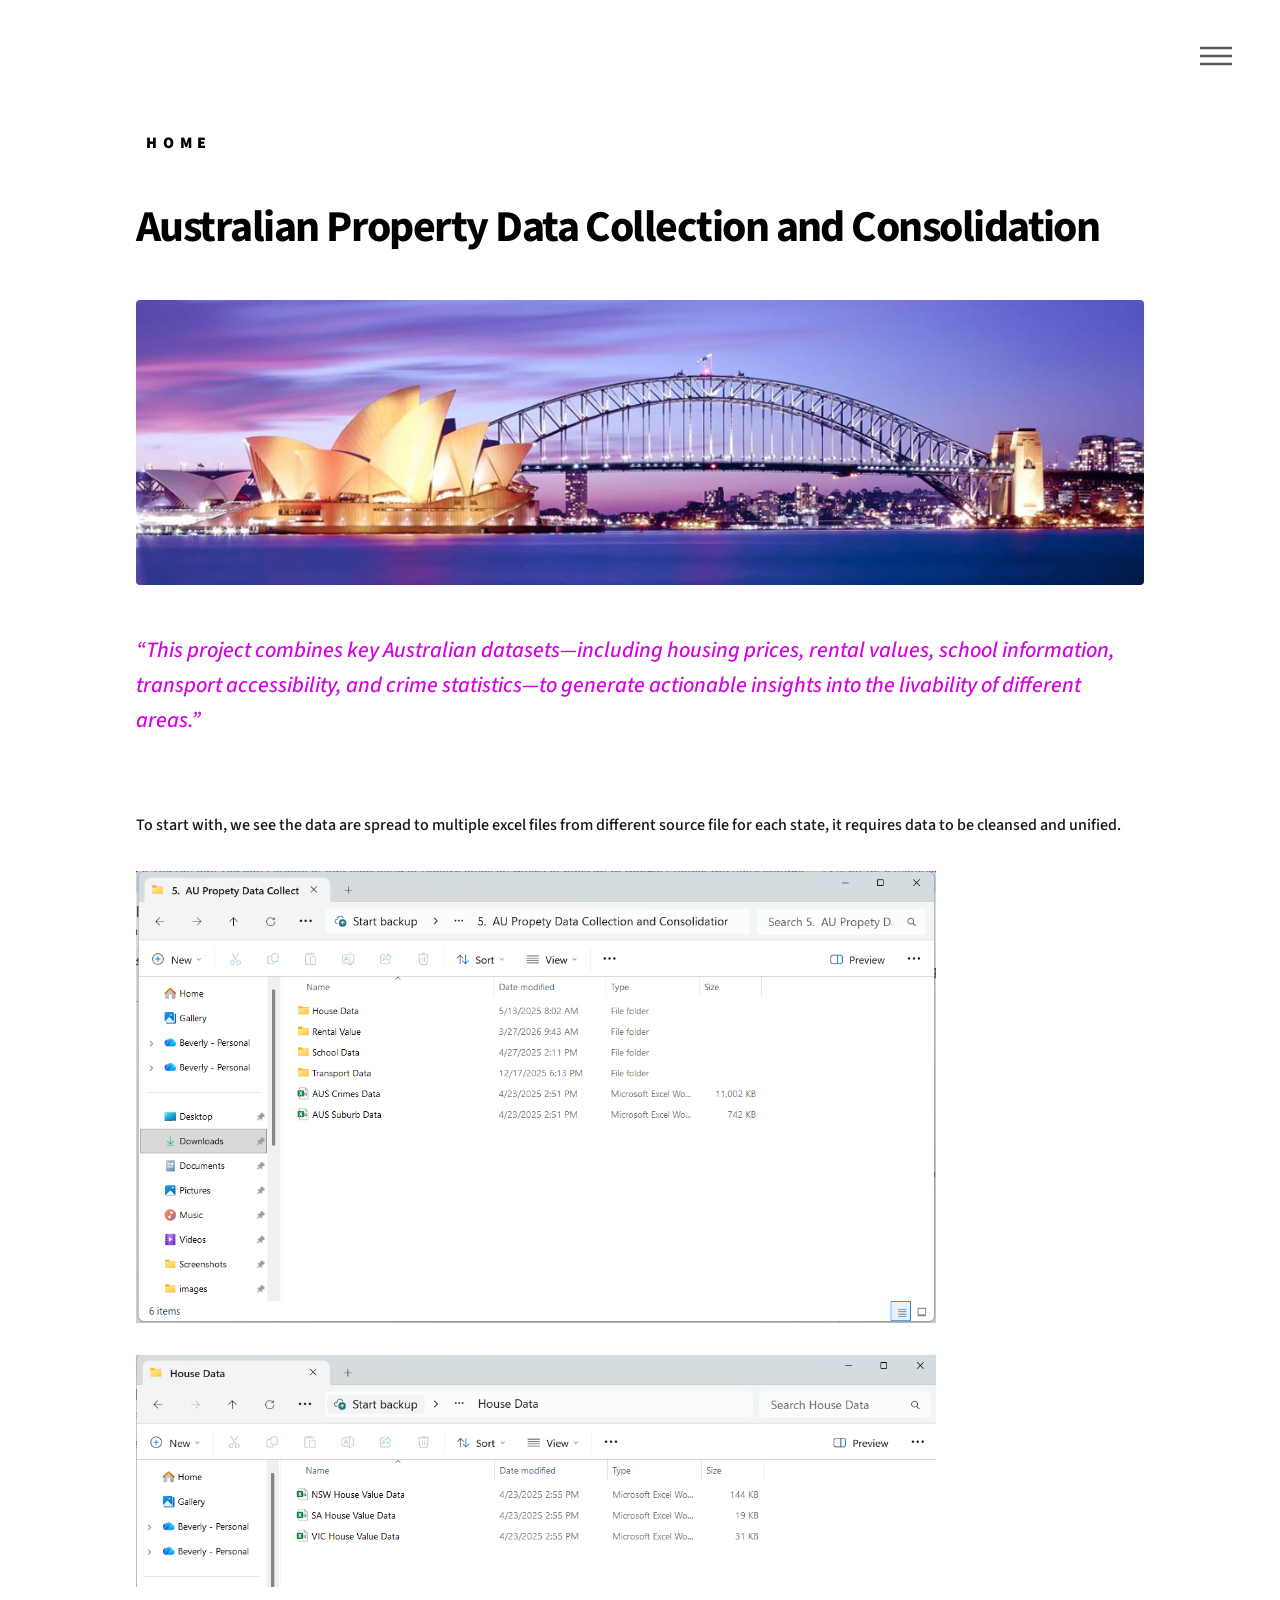
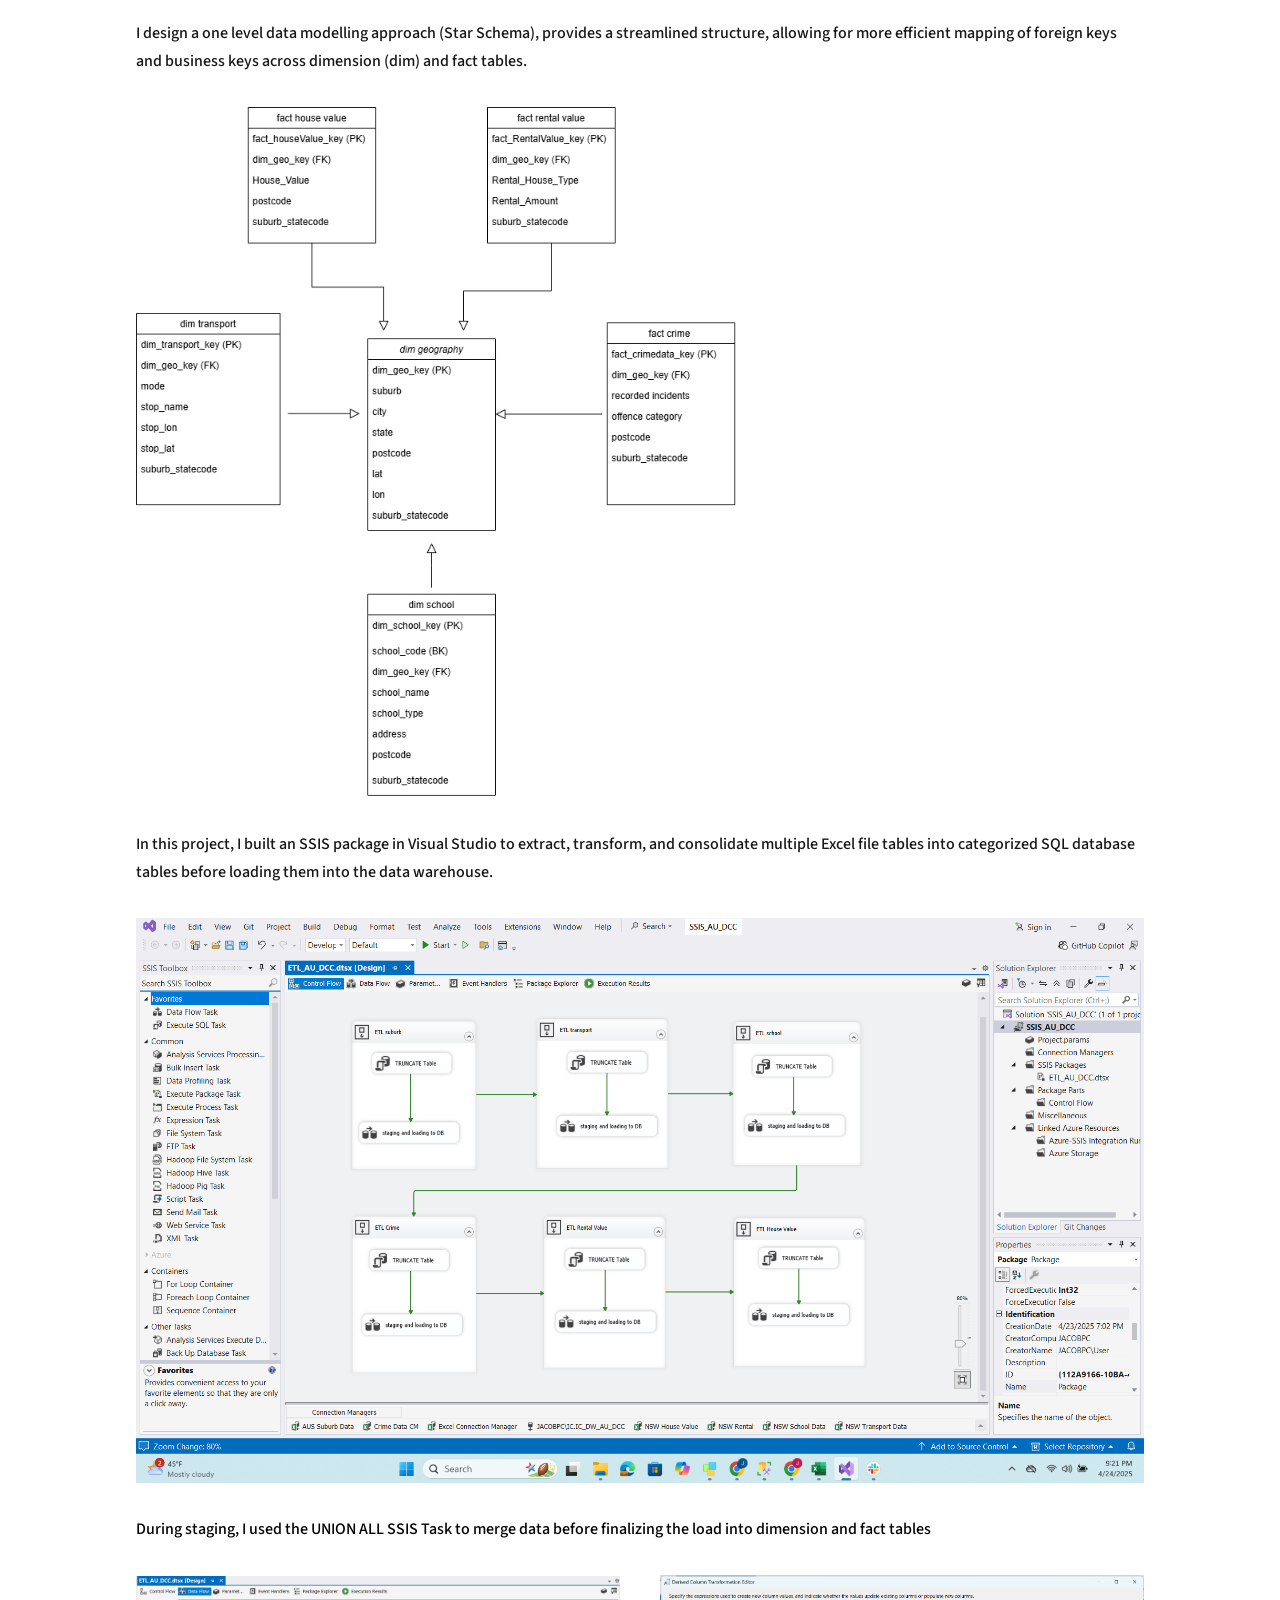
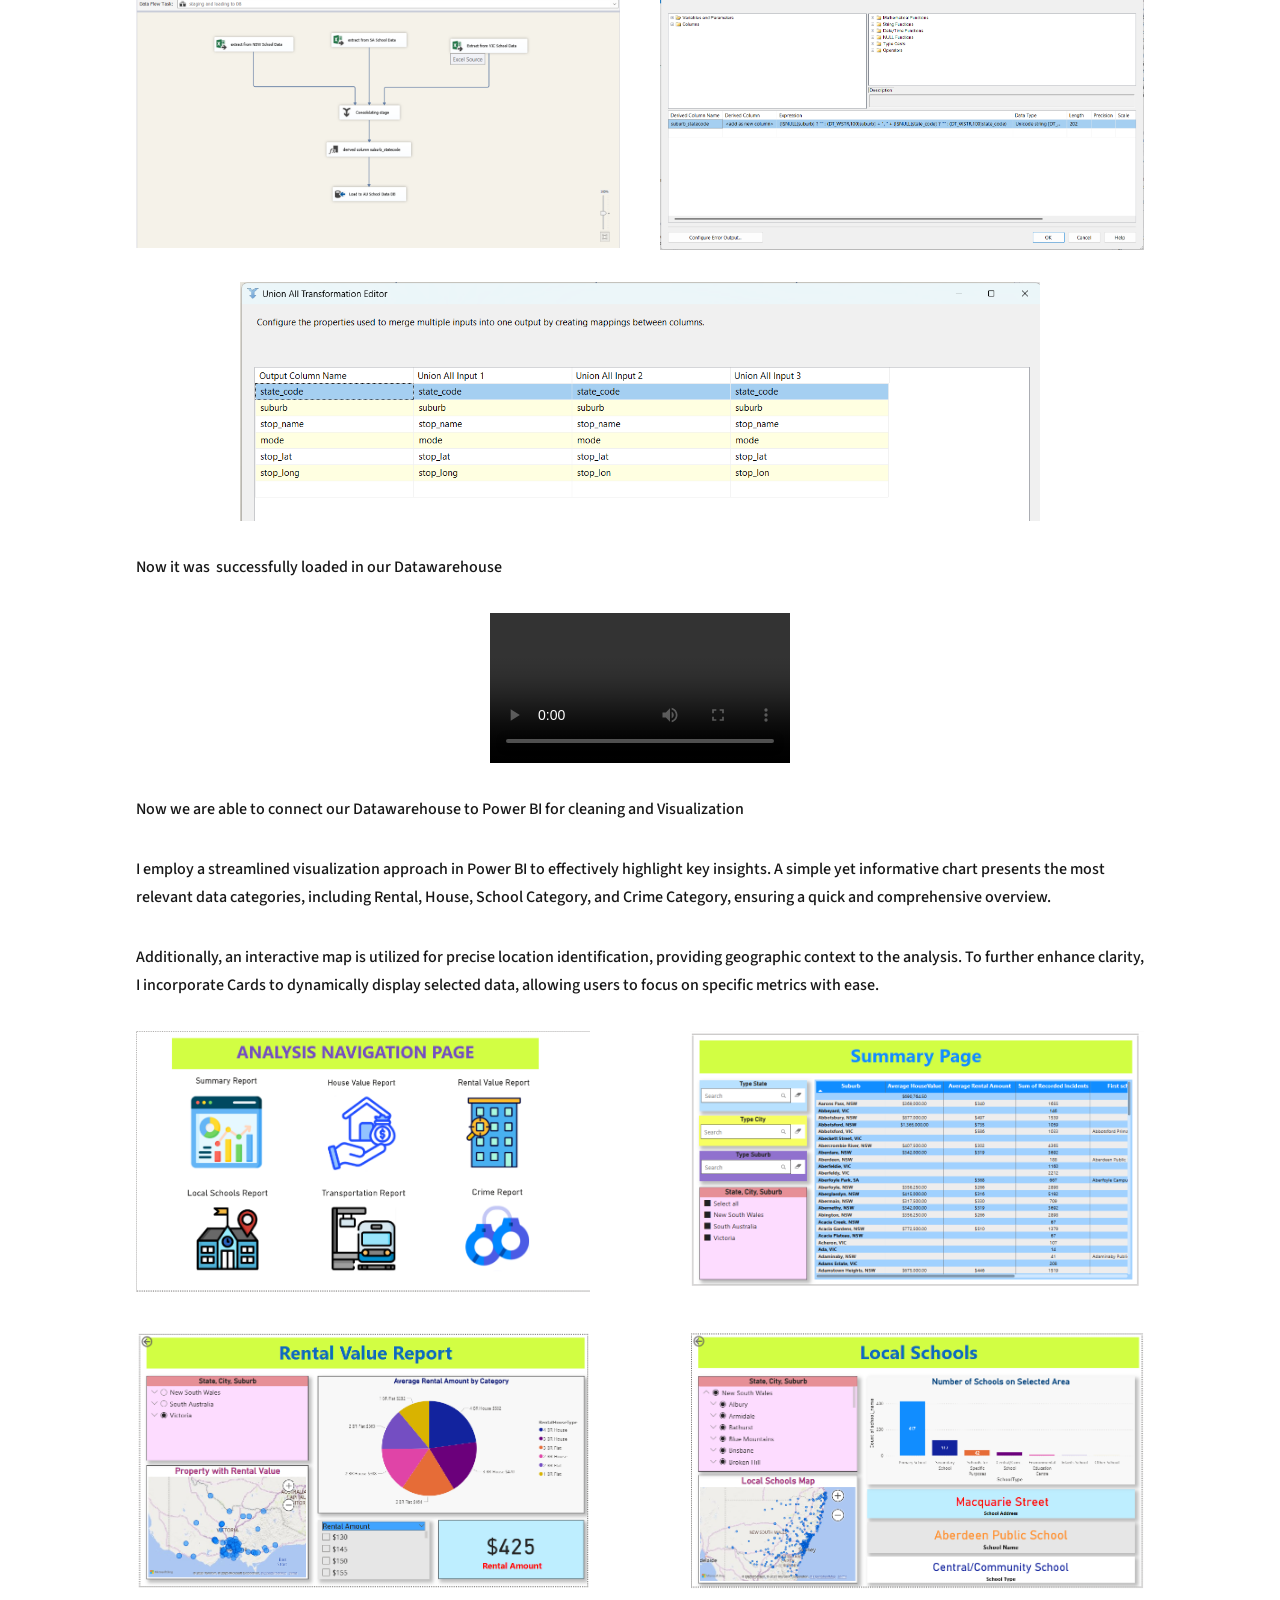
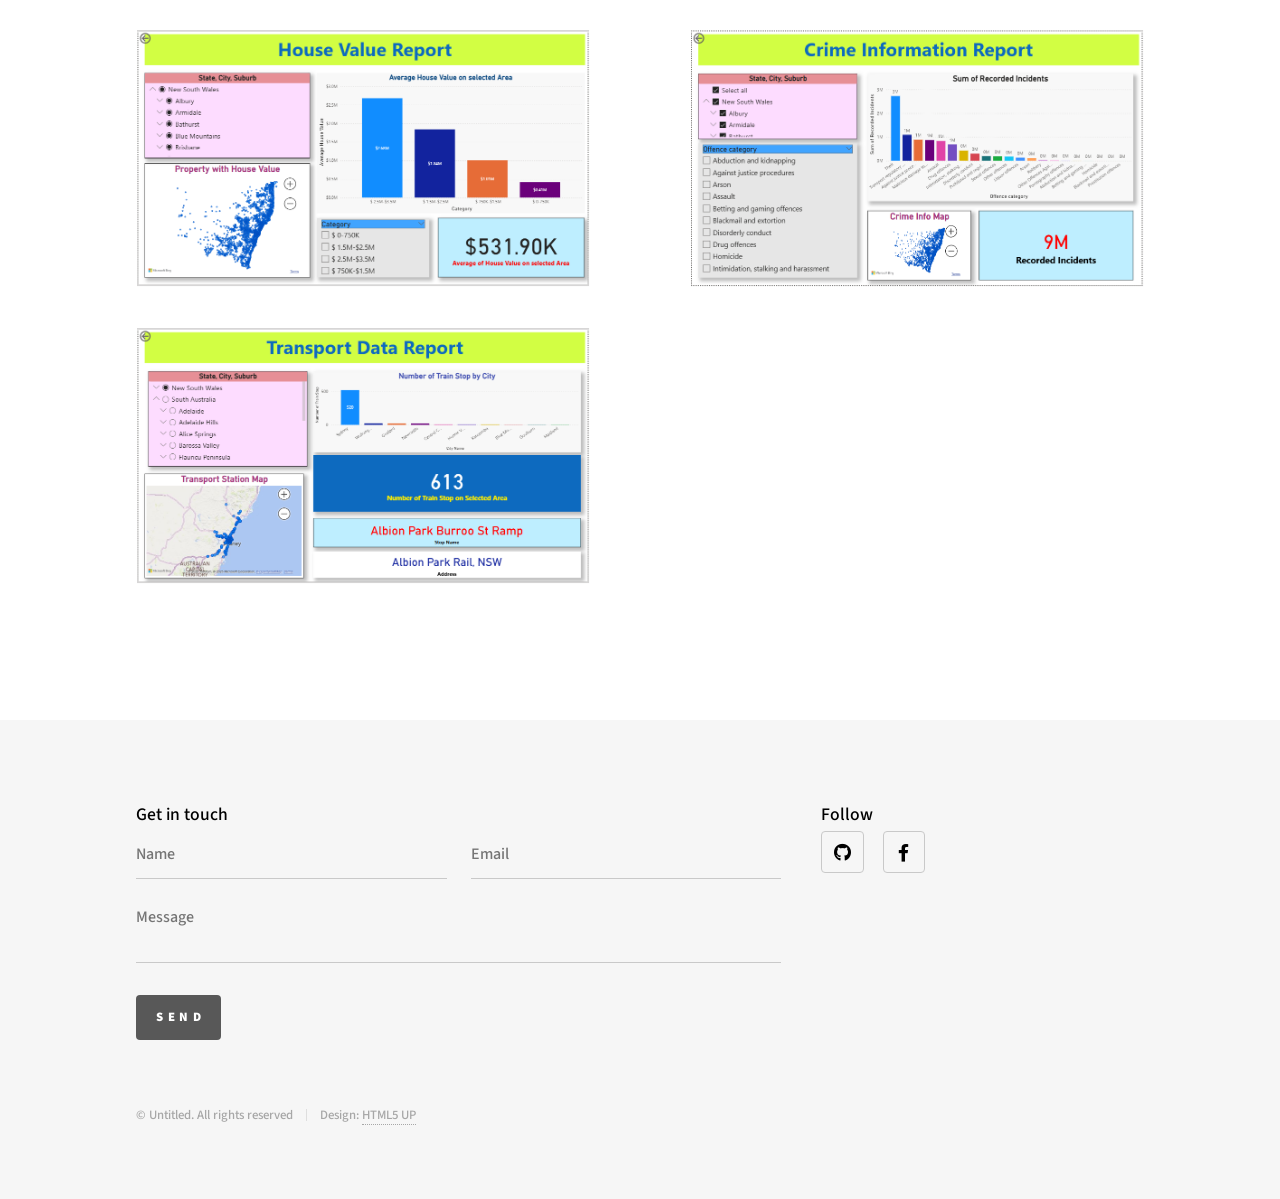
==== Portfolio1.html @ 8399b490 "Update Portfolio1.html" ====
<!DOCTYPE HTML>
<!--
	Phantom by HTML5 UP
	html5up.net | @ajlkn
	Free for personal and commercial use under the CCA 3.0 license (html5up.net/license)
-->
<html>
	<head>
		<title>Generic - Phantom by HTML5 UP</title>
		<meta charset="utf-8" />
		<meta name="viewport" content="width=device-width, initial-scale=1, user-scalable=no" />
		<link rel="stylesheet" href="assets/css/main.css" />
		<noscript><link rel="stylesheet" href="assets/css/noscript.css" /></noscript>
	</head>
	<body class="is-preload">
		<!-- Wrapper -->
			<div id="wrapper">

				<!-- Header -->
					<header id="header">
						<div class="inner">

							<!-- Logo -->
								<a href="index.html" class="logo">
									<span class="symbol"></span><span class="title">Home</span>
								</a>

							<!-- Nav -->
								<nav>
									<ul>
										<li><a href="#menu">Menu</a></li>
									</ul>
								</nav>

						</div>
					</header>

				<!-- Menu -->
					<nav id="menu">
						<h2></h2>
						<ul>
							<li><a href="index.html">Home</a></li>
							<li><a href="Portfolio1.html">Portfolio1</a></li>
							<li><a href="Portfolio2.html">Portfolio2</a></li>
							<li><a href="Portfolio3.html">Portfolio3</a></li>
						</ul>
					</nav>

				<!-- Main -->
					<div id="main">
						<div class="inner">
							<h1>Australian Property Data Collection and Consolidation&nbsp; &nbsp;&nbsp;</h1>
							<span class="image main"><img src="images/PowerBIDash.jpg" alt="" /></span>
                          <p class="project-overview"><em>“This project combines key Australian datasets—including housing prices, rental values, school information, transport accessibility, and crime statistics—to generate actionable insights into the livability of different areas.”</em></p>
                          <h6>&nbsp;</h6>
                          
                          <h6>To start with, we see the data are spread to multiple excel files from different source file for each state, it requires data to be cleansed and unified.</h6>
<p></p>
<p></p>
							
						<img src="images/story1.png" width="800" alt=""/>
							
						  <p></p>
							
						  <img src="images/story2.png" width="800" alt=""/>
							
							<p></p>
							
							
					      <h6>I design a one level data modelling approach (Star Schema), provides a streamlined structure, allowing for more efficient mapping of foreign keys and business keys across dimension (dim) and fact tables.</h6>
						
						<p></p>
											
						<img src="images/schema.jpg" width="600" height="693" alt=""/>
							
						<p></p>
							
						<h6>In this project, I built an SSIS package in Visual Studio to extract, transform, and consolidate multiple Excel file tables into categorized SQL database tables before loading them into the data warehouse.</h6>
						
						<p></p>
						
						<img src="images/SSIS1.png" width="1100" height="452" alt=""/>
							
						<p></p>
							
						<p>During staging, I used the UNION ALL SSIS Task to merge data before finalizing the load into dimension and fact tables</p>
							
						<div class="image-row">
  						<img src="images/SSIS2.png" width="800" height="454" alt="Left Image">
  						<img src="images/SSIS3.png" width="790" height="452" alt="Right Image">
						</div>
						
							<p></p>
							
						<img src="images/SSIS4.png" width="800" height="238" alt="Centered Image" style="display:block; margin:0 auto;"> 
							
						<p></p>
							
						  <h6>Now it was&nbsp; successfully loaded in our Datawarehouse</h6>
						
						<p></p>
						
						  <video src="video/deploy1.mp4" controls class="responsive-video"></video>

							<p></p>
							
						  <h6>Now we are able to connect our Datawarehouse to Power BI for cleaning and Visualization </h6>
						
						<p></p>
						
						
                          <h6>I employ a streamlined visualization approach in Power BI to effectively highlight key insights. A simple yet informative chart presents the most relevant data categories, including Rental, House, School Category, and Crime Category, ensuring a quick and comprehensive overview.</h6>
							
						  <p></p>
							  
						 <h6>Additionally, an interactive map is utilized for precise location identification, providing geographic context to the analysis. To further enhance clarity, I incorporate Cards to dynamically display selected data, allowing users to focus on specific metrics with ease.</h6>
<p></p>
							
							<div class = "PBI-gallery">
					        <img src="images/crop navigation page.png" alt="" width="700"/>
							<img src="images/PBI1.png" alt="" width="700"/>
							<img src="images/PBI2.png" alt="" width="700"/>
							<img src="images/PBI3.png" alt="" width="700"/>
							<img src="images/PBI4.png" alt="" width="700"/>
							<img src="images/PBI5.png" alt="" width="700"/>
							<img src="images/PBI6.png" alt="" width="700"/>
							</div>
							
                        </div>
					</div>

				<!-- Footer -->
					<footer id="footer">
						<div class="inner">
							<section>
								<h2>Get in touch</h2>
								<form method="post" action="#">
									<div class="fields">
										<div class="field half">
											<input type="text" name="name" id="name" placeholder="Name" />
										</div>
										<div class="field half">
											<input type="email" name="email" id="email" placeholder="Email" />
										</div>
										<div class="field">
											<textarea name="message" id="message" placeholder="Message"></textarea>
										</div>
									</div>
									<ul class="actions">
										<li><input type="submit" value="Send" class="primary" /></li>
									</ul>
								</form>
							</section>
							<section>
								<h2>Follow</h2>
								<ul class="icons">
								<li><a href="#" class="icon brands style2 fa-github"><span class="label">GitHub</span></a></li>
									<li><a href="#" class="icon brands style2 fa-facebook-f"><span class="label">Facebook</span></a></li>
								</ul>
							</section>
							<ul class="copyright">
								<li>&copy; Untitled. All rights reserved</li><li>Design: <a href="http://html5up.net">HTML5 UP</a></li>
							</ul>
						</div>
					</footer>

			</div>

		<!-- Scripts -->
			<script src="assets/js/jquery.min.js"></script>
			<script src="assets/js/browser.min.js"></script>
			<script src="assets/js/breakpoints.min.js"></script>
			<script src="assets/js/util.js"></script>
			<script src="assets/js/main.js"></script>

	</body>
</html>
---- assets/css/main.css ----
@import url(fontawesome-all.min.css);
@import url("https://fonts.googleapis.com/css?family=Source+Sans+Pro:300,700,900");

/*
	Phantom by HTML5 UP
	html5up.net | @ajlkn
	Free for personal and commercial use under the CCA 3.0 license (html5up.net/license)
*/

html, body, div, span, applet, object,
iframe, h1, h2, h3, h4, h5, h6, p, blockquote,
pre, a, abbr, acronym, address, big, cite,
code, del, dfn, em, img, ins, kbd, q, s, samp,
small, strike, strong, sub, sup, tt, var, b,
u, i, center, dl, dt, dd, ol, ul, li, fieldset,
form, label, legend, table, caption, tbody,
tfoot, thead, tr, th, td, article, aside,
canvas, details, embed, figure, figcaption,
footer, header, hgroup, menu, nav, output, ruby,
section, summary, time, mark, audio, video {
	margin: 0;
	padding: 0;
	border: 0;
	font-size: 100%;
	font: inherit;
	vertical-align: baseline;}

article, aside, details, figcaption, figure,
footer, header, hgroup, menu, nav, section {
	display: block;}

body {
	line-height: 1;
}

ol, ul {
	list-style: none;
}

blockquote, q {
	quotes: none;
}

	blockquote:before, blockquote:after, q:before, q:after {
		content: '';
		content: none;
	}

table {
	border-collapse: collapse;
	border-spacing: 0;
}

body {
	-webkit-text-size-adjust: none;
}

mark {
	background-color: transparent;
	color: inherit;
}

input::-moz-focus-inner {
	border: 0;
	padding: 0;
}

input, select, textarea {
	-moz-appearance: none;
	-webkit-appearance: none;
	-ms-appearance: none;
	appearance: none;
}

/* Basic */

	@-ms-viewport {
		width: device-width;
	}

	body {
		-ms-overflow-style: scrollbar;
	}

	@media screen and (max-width: 480px) {

		html, body {
			min-width: 320px;
		}

	}

	html {
		box-sizing: border-box;
	}

	*, *:before, *:after {
		box-sizing: inherit;
	}

	body {
		background: #ffffff;
	}

		body.is-preload *, body.is-preload *:before, body.is-preload *:after {
			-moz-animation: none !important;
			-webkit-animation: none !important;
			-ms-animation: none !important;
			animation: none !important;
			-moz-transition: none !important;
			-webkit-transition: none !important;
			-ms-transition: none !important;
			transition: none !important;
		}

/* Type */

	body, input, select, textarea {
		color: #000000;
		font-family: "Source Sans Pro", Helvetica, sans-serif;
		font-size: 16pt;
		font-weight: 510;
		line-height: 1.75;
	}

		@media screen and (max-width: 1680px) {

			body, input, select, textarea {
				font-size: 14pt;
			}

		}

		@media screen and (max-width: 1280px) {

			body, input, select, textarea {
				font-size: 12pt;
			}

		}

	a {
		-moz-transition: border-bottom-color 0.2s ease, color 0.2s ease;
		-webkit-transition: border-bottom-color 0.2s ease, color 0.2s ease;
		-ms-transition: border-bottom-color 0.2s ease, color 0.2s ease;
		transition: border-bottom-color 0.2s ease, color 0.2s ease;
		text-decoration: none;
		color: #585858;
		border-bottom: dotted 1px rgba(88, 88, 88, 0.5);
	}

		a:hover {
			border-bottom-color: transparent;
			color: #f2849e !important;
		}

	strong, b {
		font-weight: 900;
	}

	em, i {
		font-style: italic;
	}

	p {
		margin: 0 0 2em 0;
	}

	h1 {
		font-size: 2.75em;
		font-weight: 700;
		line-height: 1.3;
		margin: 0 0 1em 0;
		letter-spacing: -0.035em;
	}

		h1 a {
			color: inherit;
		}

		@media screen and (max-width: 736px) {

			h1 {
				font-size: 2em;
				margin: 0 0 1em 0;
			}

		}

		@media screen and (max-width: 360px) {

			h1 {
				font-size: 1.75em;
			}

		}

	h2, h3, h4, h5, {
		font-weight: 900;
		line-height: 1.5;
		margin: 0 0 2em 0;
		text-transform: uppercase;
		letter-spacing: 0.35em;
	}

		h2 a, h3 a, h4 a, h5 a, h6 a {
			color: inherit;
		}

	h2 {
		font-size: 1.1em;
	}

	h3 {
		font-size: 1em;
	}

	h4 {
		font-size: 0.8em;
	}

	h5 {
		font-size: 0.8em;
	}

	h6 {
  		color: #171717;
	}

	@media screen and (max-width: 980px) {

		h1 br, h2 br, h3 br, h4 br, h5 br, h6 br {
			display: none;
		}

	}

	@media screen and (max-width: 736px) {

		h2 {
			font-size: 1em;
		}

		h3 {
			font-size: 0.8em;
		}

	}

	sub {
		font-size: 0.8em;
		position: relative;
		top: 0.5em;
	}

	sup {
		font-size: 0.8em;
		position: relative;
		top: -0.5em;
	}

	blockquote {
		border-left: solid 4px #c9c9c9;
		font-style: italic;
		margin: 0 0 2em 0;
		padding: 0.5em 0 0.5em 2em;
	}

	code {
		background: rgba(144, 144, 144, 0.075);
		border-radius: 4px;
		border: solid 1px #c9c9c9;
		font-family: "Courier New", monospace;
		font-size: 0.9em;
		margin: 0 0.25em;
		padding: 0.25em 0.65em;
	}

	pre {
		-webkit-overflow-scrolling: touch;
		font-family: "Courier New", monospace;
		font-size: 0.9em;
		margin: 0 0 2em 0;
	}

		pre code {
			display: block;
			line-height: 1.75;
			padding: 1em 1.5em;
			overflow-x: auto;
		}

	hr {
		border: 0;
		border-bottom: solid 1px #c9c9c9;
		margin: 2em 0;
	}

		hr.major {
			margin: 3em 0;
		}

	.align-left {
		text-align: left;
	}

	.align-center {
		text-align: center;
	}

	.align-right {
		text-align: right;
	}

/* Row */

	.row {
		display: flex;
		flex-wrap: wrap;
		box-sizing: border-box;
		align-items: stretch;
	}

		.row > * {
			box-sizing: border-box;
		}

		.row.gtr-uniform > * > :last-child {
			margin-bottom: 0;
		}

		.row.aln-left {
			justify-content: flex-start;
		}

		.row.aln-center {
			justify-content: center;
		}

		.row.aln-right {
			justify-content: flex-end;
		}

		.row.aln-top {
			align-items: flex-start;
		}

		.row.aln-middle {
			align-items: center;
		}

		.row.aln-bottom {
			align-items: flex-end;
		}

		.row > .imp {
			order: -1;
		}

		.row > .col-1 {
			width: 8.33333%;
		}

		.row > .off-1 {
			margin-left: 8.33333%;
		}

		.row > .col-2 {
			width: 16.66667%;
		}

		.row > .off-2 {
			margin-left: 16.66667%;
		}

		.row > .col-3 {
			width: 25%;
		}

		.row > .off-3 {
			margin-left: 25%;
		}

		.row > .col-4 {
			width: 33.33333%;
		}

		.row > .off-4 {
			margin-left: 33.33333%;
		}

		.row > .col-5 {
			width: 41.66667%;
		}

		.row > .off-5 {
			margin-left: 41.66667%;
		}

		.row > .col-6 {
			width: 50%;
		}

		.row > .off-6 {
			margin-left: 50%;
		}

		.row > .col-7 {
			width: 58.33333%;
		}

		.row > .off-7 {
			margin-left: 58.33333%;
		}

		.row > .col-8 {
			width: 66.66667%;
		}

		.row > .off-8 {
			margin-left: 66.66667%;
		}

		.row > .col-9 {
			width: 75%;
		}

		.row > .off-9 {
			margin-left: 75%;
		}

		.row > .col-10 {
			width: 83.33333%;
		}

		.row > .off-10 {
			margin-left: 83.33333%;
		}

		.row > .col-11 {
			width: 91.66667%;
		}

		.row > .off-11 {
			margin-left: 91.66667%;
		}

		.row > .col-12 {
			width: 100%;
		}

		.row > .off-12 {
			margin-left: 100%;
		}

		.row.gtr-0 {
			margin-top: 0;
			margin-left: 0em;
		}

			.row.gtr-0 > * {
				padding: 0 0 0 0em;
			}

			.row.gtr-0.gtr-uniform {
				margin-top: 0em;
			}

				.row.gtr-0.gtr-uniform > * {
					padding-top: 0em;
				}

		.row.gtr-25 {
			margin-top: 0;
			margin-left: -0.5em;
		}

			.row.gtr-25 > * {
				padding: 0 0 0 0.5em;
			}

			.row.gtr-25.gtr-uniform {
				margin-top: -0.5em;
			}

				.row.gtr-25.gtr-uniform > * {
					padding-top: 0.5em;
				}

		.row.gtr-50 {
			margin-top: 0;
			margin-left: -1em;
		}

			.row.gtr-50 > * {
				padding: 0 0 0 1em;
			}

			.row.gtr-50.gtr-uniform {
				margin-top: -1em;
			}

				.row.gtr-50.gtr-uniform > * {
					padding-top: 1em;
				}

		.row {
			margin-top: 0;
			margin-left: -2em;
		}

			.row > * {
				padding: 0 0 0 2em;
			}

			.row.gtr-uniform {
				margin-top: -2em;
			}

				.row.gtr-uniform > * {
					padding-top: 2em;
				}

		.row.gtr-150 {
			margin-top: 0;
			margin-left: -3em;
		}

			.row.gtr-150 > * {
				padding: 0 0 0 3em;
			}

			.row.gtr-150.gtr-uniform {
				margin-top: -3em;
			}

				.row.gtr-150.gtr-uniform > * {
					padding-top: 3em;
				}

		.row.gtr-200 {
			margin-top: 0;
			margin-left: -4em;
		}

			.row.gtr-200 > * {
				padding: 0 0 0 4em;
			}

			.row.gtr-200.gtr-uniform {
				margin-top: -4em;
			}

				.row.gtr-200.gtr-uniform > * {
					padding-top: 4em;
				}

		@media screen and (max-width: 1680px) {

			.row {
				display: flex;
				flex-wrap: wrap;
				box-sizing: border-box;
				align-items: stretch;
			}

				.row > * {
					box-sizing: border-box;
				}

				.row.gtr-uniform > * > :last-child {
					margin-bottom: 0;
				}

				.row.aln-left {
					justify-content: flex-start;
				}

				.row.aln-center {
					justify-content: center;
				}

				.row.aln-right {
					justify-content: flex-end;
				}

				.row.aln-top {
					align-items: flex-start;
				}

				.row.aln-middle {
					align-items: center;
				}

				.row.aln-bottom {
					align-items: flex-end;
				}

				.row > .imp-xlarge {
					order: -1;
				}

				.row > .col-1-xlarge {
					width: 8.33333%;
				}

				.row > .off-1-xlarge {
					margin-left: 8.33333%;
				}

				.row > .col-2-xlarge {
					width: 16.66667%;
				}

				.row > .off-2-xlarge {
					margin-left: 16.66667%;
				}

				.row > .col-3-xlarge {
					width: 25%;
				}

				.row > .off-3-xlarge {
					margin-left: 25%;
				}

				.row > .col-4-xlarge {
					width: 33.33333%;
				}

				.row > .off-4-xlarge {
					margin-left: 33.33333%;
				}

				.row > .col-5-xlarge {
					width: 41.66667%;
				}

				.row > .off-5-xlarge {
					margin-left: 41.66667%;
				}

				.row > .col-6-xlarge {
					width: 50%;
				}

				.row > .off-6-xlarge {
					margin-left: 50%;
				}

				.row > .col-7-xlarge {
					width: 58.33333%;
				}

				.row > .off-7-xlarge {
					margin-left: 58.33333%;
				}

				.row > .col-8-xlarge {
					width: 66.66667%;
				}

				.row > .off-8-xlarge {
					margin-left: 66.66667%;
				}

				.row > .col-9-xlarge {
					width: 75%;
				}

				.row > .off-9-xlarge {
					margin-left: 75%;
				}

				.row > .col-10-xlarge {
					width: 83.33333%;
				}

				.row > .off-10-xlarge {
					margin-left: 83.33333%;
				}

				.row > .col-11-xlarge {
					width: 91.66667%;
				}

				.row > .off-11-xlarge {
					margin-left: 91.66667%;
				}

				.row > .col-12-xlarge {
					width: 100%;
				}

				.row > .off-12-xlarge {
					margin-left: 100%;
				}

				.row.gtr-0 {
					margin-top: 0;
					margin-left: 0em;
				}

					.row.gtr-0 > * {
						padding: 0 0 0 0em;
					}

					.row.gtr-0.gtr-uniform {
						margin-top: 0em;
					}

						.row.gtr-0.gtr-uniform > * {
							padding-top: 0em;
						}

				.row.gtr-25 {
					margin-top: 0;
					margin-left: -0.5em;
				}

					.row.gtr-25 > * {
						padding: 0 0 0 0.5em;
					}

					.row.gtr-25.gtr-uniform {
						margin-top: -0.5em;
					}

						.row.gtr-25.gtr-uniform > * {
							padding-top: 0.5em;
						}

				.row.gtr-50 {
					margin-top: 0;
					margin-left: -1em;
				}

					.row.gtr-50 > * {
						padding: 0 0 0 1em;
					}

					.row.gtr-50.gtr-uniform {
						margin-top: -1em;
					}

						.row.gtr-50.gtr-uniform > * {
							padding-top: 1em;
						}

				.row {
					margin-top: 0;
					margin-left: -2em;
				}

					.row > * {
						padding: 0 0 0 2em;
					}

					.row.gtr-uniform {
						margin-top: -2em;
					}

						.row.gtr-uniform > * {
							padding-top: 2em;
						}

				.row.gtr-150 {
					margin-top: 0;
					margin-left: -3em;
				}

					.row.gtr-150 > * {
						padding: 0 0 0 3em;
					}

					.row.gtr-150.gtr-uniform {
						margin-top: -3em;
					}

						.row.gtr-150.gtr-uniform > * {
							padding-top: 3em;
						}

				.row.gtr-200 {
					margin-top: 0;
					margin-left: -4em;
				}

					.row.gtr-200 > * {
						padding: 0 0 0 4em;
					}

					.row.gtr-200.gtr-uniform {
						margin-top: -4em;
					}

						.row.gtr-200.gtr-uniform > * {
							padding-top: 4em;
						}

		}

		@media screen and (max-width: 1280px) {

			.row {
				display: flex;
				flex-wrap: wrap;
				box-sizing: border-box;
				align-items: stretch;
			}

				.row > * {
					box-sizing: border-box;
				}

				.row.gtr-uniform > * > :last-child {
					margin-bottom: 0;
				}

				.row.aln-left {
					justify-content: flex-start;
				}

				.row.aln-center {
					justify-content: center;
				}

				.row.aln-right {
					justify-content: flex-end;
				}

				.row.aln-top {
					align-items: flex-start;
				}

				.row.aln-middle {
					align-items: center;
				}

				.row.aln-bottom {
					align-items: flex-end;
				}

				.row > .imp-large {
					order: -1;
				}

				.row > .col-1-large {
					width: 8.33333%;
				}

				.row > .off-1-large {
					margin-left: 8.33333%;
				}

				.row > .col-2-large {
					width: 16.66667%;
				}

				.row > .off-2-large {
					margin-left: 16.66667%;
				}

				.row > .col-3-large {
					width: 25%;
				}

				.row > .off-3-large {
					margin-left: 25%;
				}

				.row > .col-4-large {
					width: 33.33333%;
				}

				.row > .off-4-large {
					margin-left: 33.33333%;
				}

				.row > .col-5-large {
					width: 41.66667%;
				}

				.row > .off-5-large {
					margin-left: 41.66667%;
				}

				.row > .col-6-large {
					width: 50%;
				}

				.row > .off-6-large {
					margin-left: 50%;
				}

				.row > .col-7-large {
					width: 58.33333%;
				}

				.row > .off-7-large {
					margin-left: 58.33333%;
				}

				.row > .col-8-large {
					width: 66.66667%;
				}

				.row > .off-8-large {
					margin-left: 66.66667%;
				}

				.row > .col-9-large {
					width: 75%;
				}

				.row > .off-9-large {
					margin-left: 75%;
				}

				.row > .col-10-large {
					width: 83.33333%;
				}

				.row > .off-10-large {
					margin-left: 83.33333%;
				}

				.row > .col-11-large {
					width: 91.66667%;
				}

				.row > .off-11-large {
					margin-left: 91.66667%;
				}

				.row > .col-12-large {
					width: 100%;
				}

				.row > .off-12-large {
					margin-left: 100%;
				}

				.row.gtr-0 {
					margin-top: 0;
					margin-left: 0em;
				}

					.row.gtr-0 > * {
						padding: 0 0 0 0em;
					}

					.row.gtr-0.gtr-uniform {
						margin-top: 0em;
					}

						.row.gtr-0.gtr-uniform > * {
							padding-top: 0em;
						}

				.row.gtr-25 {
					margin-top: 0;
					margin-left: -0.5em;
				}

					.row.gtr-25 > * {
						padding: 0 0 0 0.5em;
					}

					.row.gtr-25.gtr-uniform {
						margin-top: -0.5em;
					}

						.row.gtr-25.gtr-uniform > * {
							padding-top: 0.5em;
						}

				.row.gtr-50 {
					margin-top: 0;
					margin-left: -1em;
				}

					.row.gtr-50 > * {
						padding: 0 0 0 1em;
					}

					.row.gtr-50.gtr-uniform {
						margin-top: -1em;
					}

						.row.gtr-50.gtr-uniform > * {
							padding-top: 1em;
						}

				.row {
					margin-top: 0;
					margin-left: -2em;
				}

					.row > * {
						padding: 0 0 0 2em;
					}

					.row.gtr-uniform {
						margin-top: -2em;
					}

						.row.gtr-uniform > * {
							padding-top: 2em;
						}

				.row.gtr-150 {
					margin-top: 0;
					margin-left: -3em;
				}

					.row.gtr-150 > * {
						padding: 0 0 0 3em;
					}

					.row.gtr-150.gtr-uniform {
						margin-top: -3em;
					}

						.row.gtr-150.gtr-uniform > * {
							padding-top: 3em;
						}

				.row.gtr-200 {
					margin-top: 0;
					margin-left: -4em;
				}

					.row.gtr-200 > * {
						padding: 0 0 0 4em;
					}

					.row.gtr-200.gtr-uniform {
						margin-top: -4em;
					}

						.row.gtr-200.gtr-uniform > * {
							padding-top: 4em;
						}

		}

		@media screen and (max-width: 980px) {

			.row {
				display: flex;
				flex-wrap: wrap;
				box-sizing: border-box;
				align-items: stretch;
			}

				.row > * {
					box-sizing: border-box;
				}

				.row.gtr-uniform > * > :last-child {
					margin-bottom: 0;
				}

				.row.aln-left {
					justify-content: flex-start;
				}

				.row.aln-center {
					justify-content: center;
				}

				.row.aln-right {
					justify-content: flex-end;
				}

				.row.aln-top {
					align-items: flex-start;
				}

				.row.aln-middle {
					align-items: center;
				}

				.row.aln-bottom {
					align-items: flex-end;
				}

				.row > .imp-medium {
					order: -1;
				}

				.row > .col-1-medium {
					width: 8.33333%;
				}

				.row > .off-1-medium {
					margin-left: 8.33333%;
				}

				.row > .col-2-medium {
					width: 16.66667%;
				}

				.row > .off-2-medium {
					margin-left: 16.66667%;
				}

				.row > .col-3-medium {
					width: 25%;
				}

				.row > .off-3-medium {
					margin-left: 25%;
				}

				.row > .col-4-medium {
					width: 33.33333%;
				}

				.row > .off-4-medium {
					margin-left: 33.33333%;
				}

				.row > .col-5-medium {
					width: 41.66667%;
				}

				.row > .off-5-medium {
					margin-left: 41.66667%;
				}

				.row > .col-6-medium {
					width: 50%;
				}

				.row > .off-6-medium {
					margin-left: 50%;
				}

				.row > .col-7-medium {
					width: 58.33333%;
				}

				.row > .off-7-medium {
					margin-left: 58.33333%;
				}

				.row > .col-8-medium {
					width: 66.66667%;
				}

				.row > .off-8-medium {
					margin-left: 66.66667%;
				}

				.row > .col-9-medium {
					width: 75%;
				}

				.row > .off-9-medium {
					margin-left: 75%;
				}

				.row > .col-10-medium {
					width: 83.33333%;
				}

				.row > .off-10-medium {
					margin-left: 83.33333%;
				}

				.row > .col-11-medium {
					width: 91.66667%;
				}

				.row > .off-11-medium {
					margin-left: 91.66667%;
				}

				.row > .col-12-medium {
					width: 100%;
				}

				.row > .off-12-medium {
					margin-left: 100%;
				}

				.row.gtr-0 {
					margin-top: 0;
					margin-left: 0em;
				}

					.row.gtr-0 > * {
						padding: 0 0 0 0em;
					}

					.row.gtr-0.gtr-uniform {
						margin-top: 0em;
					}

						.row.gtr-0.gtr-uniform > * {
							padding-top: 0em;
						}

				.row.gtr-25 {
					margin-top: 0;
					margin-left: -0.375em;
				}

					.row.gtr-25 > * {
						padding: 0 0 0 0.375em;
					}

					.row.gtr-25.gtr-uniform {
						margin-top: -0.375em;
					}

						.row.gtr-25.gtr-uniform > * {
							padding-top: 0.375em;
						}

				.row.gtr-50 {
					margin-top: 0;
					margin-left: -0.75em;
				}

					.row.gtr-50 > * {
						padding: 0 0 0 0.75em;
					}

					.row.gtr-50.gtr-uniform {
						margin-top: -0.75em;
					}

						.row.gtr-50.gtr-uniform > * {
							padding-top: 0.75em;
						}

				.row {
					margin-top: 0;
					margin-left: -1.5em;
				}

					.row > * {
						padding: 0 0 0 1.5em;
					}

					.row.gtr-uniform {
						margin-top: -1.5em;
					}

						.row.gtr-uniform > * {
							padding-top: 1.5em;
						}

				.row.gtr-150 {
					margin-top: 0;
					margin-left: -2.25em;
				}

					.row.gtr-150 > * {
						padding: 0 0 0 2.25em;
					}

					.row.gtr-150.gtr-uniform {
						margin-top: -2.25em;
					}

						.row.gtr-150.gtr-uniform > * {
							padding-top: 2.25em;
						}

				.row.gtr-200 {
					margin-top: 0;
					margin-left: -3em;
				}

					.row.gtr-200 > * {
						padding: 0 0 0 3em;
					}

					.row.gtr-200.gtr-uniform {
						margin-top: -3em;
					}

						.row.gtr-200.gtr-uniform > * {
							padding-top: 3em;
						}

		}

		@media screen and (max-width: 736px) {

			.row {
				display: flex;
				flex-wrap: wrap;
				box-sizing: border-box;
				align-items: stretch;
			}

				.row > * {
					box-sizing: border-box;
				}

				.row.gtr-uniform > * > :last-child {
					margin-bottom: 0;
				}

				.row.aln-left {
					justify-content: flex-start;
				}

				.row.aln-center {
					justify-content: center;
				}

				.row.aln-right {
					justify-content: flex-end;
				}

				.row.aln-top {
					align-items: flex-start;
				}

				.row.aln-middle {
					align-items: center;
				}

				.row.aln-bottom {
					align-items: flex-end;
				}

				.row > .imp-small {
					order: -1;
				}

				.row > .col-1-small {
					width: 8.33333%;
				}

				.row > .off-1-small {
					margin-left: 8.33333%;
				}

				.row > .col-2-small {
					width: 16.66667%;
				}

				.row > .off-2-small {
					margin-left: 16.66667%;
				}

				.row > .col-3-small {
					width: 25%;
				}

				.row > .off-3-small {
					margin-left: 25%;
				}

				.row > .col-4-small {
					width: 33.33333%;
				}

				.row > .off-4-small {
					margin-left: 33.33333%;
				}

				.row > .col-5-small {
					width: 41.66667%;
				}

				.row > .off-5-small {
					margin-left: 41.66667%;
				}

				.row > .col-6-small {
					width: 50%;
				}

				.row > .off-6-small {
					margin-left: 50%;
				}

				.row > .col-7-small {
					width: 58.33333%;
				}

				.row > .off-7-small {
					margin-left: 58.33333%;
				}

				.row > .col-8-small {
					width: 66.66667%;
				}

				.row > .off-8-small {
					margin-left: 66.66667%;
				}

				.row > .col-9-small {
					width: 75%;
				}

				.row > .off-9-small {
					margin-left: 75%;
				}

				.row > .col-10-small {
					width: 83.33333%;
				}

				.row > .off-10-small {
					margin-left: 83.33333%;
				}

				.row > .col-11-small {
					width: 91.66667%;
				}

				.row > .off-11-small {
					margin-left: 91.66667%;
				}

				.row > .col-12-small {
					width: 100%;
				}

				.row > .off-12-small {
					margin-left: 100%;
				}

				.row.gtr-0 {
					margin-top: 0;
					margin-left: 0em;
				}

					.row.gtr-0 > * {
						padding: 0 0 0 0em;
					}

					.row.gtr-0.gtr-uniform {
						margin-top: 0em;
					}

						.row.gtr-0.gtr-uniform > * {
							padding-top: 0em;
						}

				.row.gtr-25 {
					margin-top: 0;
					margin-left: -0.25em;
				}

					.row.gtr-25 > * {
						padding: 0 0 0 0.25em;
					}

					.row.gtr-25.gtr-uniform {
						margin-top: -0.25em;
					}

						.row.gtr-25.gtr-uniform > * {
							padding-top: 0.25em;
						}

				.row.gtr-50 {
					margin-top: 0;
					margin-left: -0.5em;
				}

					.row.gtr-50 > * {
						padding: 0 0 0 0.5em;
					}

					.row.gtr-50.gtr-uniform {
						margin-top: -0.5em;
					}

						.row.gtr-50.gtr-uniform > * {
							padding-top: 0.5em;
						}

				.row {
					margin-top: 0;
					margin-left: -1em;
				}

					.row > * {
						padding: 0 0 0 1em;
					}

					.row.gtr-uniform {
						margin-top: -1em;
					}

						.row.gtr-uniform > * {
							padding-top: 1em;
						}

				.row.gtr-150 {
					margin-top: 0;
					margin-left: -1.5em;
				}

					.row.gtr-150 > * {
						padding: 0 0 0 1.5em;
					}

					.row.gtr-150.gtr-uniform {
						margin-top: -1.5em;
					}

						.row.gtr-150.gtr-uniform > * {
							padding-top: 1.5em;
						}

				.row.gtr-200 {
					margin-top: 0;
					margin-left: -2em;
				}

					.row.gtr-200 > * {
						padding: 0 0 0 2em;
					}

					.row.gtr-200.gtr-uniform {
						margin-top: -2em;
					}

						.row.gtr-200.gtr-uniform > * {
							padding-top: 2em;
						}

		}

		@media screen and (max-width: 480px) {

			.row {
				display: flex;
				flex-wrap: wrap;
				box-sizing: border-box;
				align-items: stretch;
			}

				.row > * {
					box-sizing: border-box;
				}

				.row.gtr-uniform > * > :last-child {
					margin-bottom: 0;
				}

				.row.aln-left {
					justify-content: flex-start;
				}

				.row.aln-center {
					justify-content: center;
				}

				.row.aln-right {
					justify-content: flex-end;
				}

				.row.aln-top {
					align-items: flex-start;
				}

				.row.aln-middle {
					align-items: center;
				}

				.row.aln-bottom {
					align-items: flex-end;
				}

				.row > .imp-xsmall {
					order: -1;
				}

				.row > .col-1-xsmall {
					width: 8.33333%;
				}

				.row > .off-1-xsmall {
					margin-left: 8.33333%;
				}

				.row > .col-2-xsmall {
					width: 16.66667%;
				}

				.row > .off-2-xsmall {
					margin-left: 16.66667%;
				}

				.row > .col-3-xsmall {
					width: 25%;
				}

				.row > .off-3-xsmall {
					margin-left: 25%;
				}

				.row > .col-4-xsmall {
					width: 33.33333%;
				}

				.row > .off-4-xsmall {
					margin-left: 33.33333%;
				}

				.row > .col-5-xsmall {
					width: 41.66667%;
				}

				.row > .off-5-xsmall {
					margin-left: 41.66667%;
				}

				.row > .col-6-xsmall {
					width: 50%;
				}

				.row > .off-6-xsmall {
					margin-left: 50%;
				}

				.row > .col-7-xsmall {
					width: 58.33333%;
				}

				.row > .off-7-xsmall {
					margin-left: 58.33333%;
				}

				.row > .col-8-xsmall {
					width: 66.66667%;
				}

				.row > .off-8-xsmall {
					margin-left: 66.66667%;
				}

				.row > .col-9-xsmall {
					width: 75%;
				}

				.row > .off-9-xsmall {
					margin-left: 75%;
				}

				.row > .col-10-xsmall {
					width: 83.33333%;
				}

				.row > .off-10-xsmall {
					margin-left: 83.33333%;
				}

				.row > .col-11-xsmall {
					width: 91.66667%;
				}

				.row > .off-11-xsmall {
					margin-left: 91.66667%;
				}

				.row > .col-12-xsmall {
					width: 100%;
				}

				.row > .off-12-xsmall {
					margin-left: 100%;
				}

				.row.gtr-0 {
					margin-top: 0;
					margin-left: 0em;
				}

					.row.gtr-0 > * {
						padding: 0 0 0 0em;
					}

					.row.gtr-0.gtr-uniform {
						margin-top: 0em;
					}

						.row.gtr-0.gtr-uniform > * {
							padding-top: 0em;
						}

				.row.gtr-25 {
					margin-top: 0;
					margin-left: -0.25em;
				}

					.row.gtr-25 > * {
						padding: 0 0 0 0.25em;
					}

					.row.gtr-25.gtr-uniform {
						margin-top: -0.25em;
					}

						.row.gtr-25.gtr-uniform > * {
							padding-top: 0.25em;
						}

				.row.gtr-50 {
					margin-top: 0;
					margin-left: -0.5em;
				}

					.row.gtr-50 > * {
						padding: 0 0 0 0.5em;
					}

					.row.gtr-50.gtr-uniform {
						margin-top: -0.5em;
					}

						.row.gtr-50.gtr-uniform > * {
							padding-top: 0.5em;
						}

				.row {
					margin-top: 0;
					margin-left: -1em;
				}

					.row > * {
						padding: 0 0 0 1em;
					}

					.row.gtr-uniform {
						margin-top: -1em;
					}

						.row.gtr-uniform > * {
							padding-top: 1em;
						}

				.row.gtr-150 {
					margin-top: 0;
					margin-left: -1.5em;
				}

					.row.gtr-150 > * {
						padding: 0 0 0 1.5em;
					}

					.row.gtr-150.gtr-uniform {
						margin-top: -1.5em;
					}

						.row.gtr-150.gtr-uniform > * {
							padding-top: 1.5em;
						}

				.row.gtr-200 {
					margin-top: 0;
					margin-left: -2em;
				}

					.row.gtr-200 > * {
						padding: 0 0 0 2em;
					}

					.row.gtr-200.gtr-uniform {
						margin-top: -2em;
					}

						.row.gtr-200.gtr-uniform > * {
							padding-top: 2em;
						}

		}

/* Section/Article */

	section.special, article.special {
		text-align: center;
	}

	header p {
		margin-top: -1em;
	}

	@media screen and (max-width: 736px) {

		header p {
			margin-top: 0;
		}

	}

/* Icon */

	.icon {
		text-decoration: none;
		border-bottom: none;
		position: relative;
	}

		.icon:before {
			-moz-osx-font-smoothing: grayscale;
			-webkit-font-smoothing: antialiased;
			display: inline-block;
			font-style: normal;
			font-variant: normal;
			text-rendering: auto;
			line-height: 1;
			text-transform: none !important;
			font-family: 'Font Awesome 5 Free';
			font-weight: 400;
		}

		.icon > .label {
			display: none;
		}

		.icon:before {
			line-height: inherit;
		}

		.icon.solid:before {
			font-weight: 900;
		}

		.icon.brands:before {
			font-family: 'Font Awesome 5 Brands';
		}

		.icon.style2 {
			-moz-transition: background-color 0.2s ease-in-out, color 0.2s ease-in-out, border-color 0.2s ease-in-out;
			-webkit-transition: background-color 0.2s ease-in-out, color 0.2s ease-in-out, border-color 0.2s ease-in-out;
			-ms-transition: background-color 0.2s ease-in-out, color 0.2s ease-in-out, border-color 0.2s ease-in-out;
			transition: background-color 0.2s ease-in-out, color 0.2s ease-in-out, border-color 0.2s ease-in-out;
			background-color: transparent;
			border: solid 1px #c9c9c9;
			border-radius: 4px;
			width: 2.65em;
			height: 2.65em;
			display: inline-block;
			text-align: center;
			line-height: 2.65em;
			color: inherit;
		}

			.icon.style2:before {
				font-size: 1.1em;
			}

			.icon.style2:hover {
				color: #f2849e;
				border-color: #f2849e;
			}

			.icon.style2:active {
				background-color: rgba(242, 132, 158, 0.1);
			}

/* List */

	ol {
		list-style: decimal;
		margin: 0 0 2em 0;
		padding-left: 1.25em;
	}

		ol li {
			padding-left: 0.25em;
		}

	ul {
		list-style: disc;
		margin: 0 0 2em 0;
		padding-left: 1em;
	}

		ul li {
			padding-left: 0.5em;
		}

		ul.alt {
			list-style: none;
			padding-left: 0;
		}

			ul.alt li {
				border-top: solid 1px #c9c9c9;
				padding: 0.5em 0;
			}

				ul.alt li:first-child {
					border-top: 0;
					padding-top: 0;
				}

	dl {
		margin: 0 0 2em 0;
	}

		dl dt {
			display: block;
			font-weight: 900;
			margin: 0 0 1em 0;
		}

		dl dd {
			margin-left: 2em;
		}

/* Actions */

	ul.actions {
		display: -moz-flex;
		display: -webkit-flex;
		display: -ms-flex;
		display: flex;
		cursor: default;
		list-style: none;
		margin-left: -1em;
		padding-left: 0;
	}

		ul.actions li {
			padding: 0 0 0 1em;
			vertical-align: middle;
		}

		ul.actions.special {
			-moz-justify-content: center;
			-webkit-justify-content: center;
			-ms-justify-content: center;
			justify-content: center;
			width: 100%;
			margin-left: 0;
		}

			ul.actions.special li:first-child {
				padding-left: 0;
			}

		ul.actions.stacked {
			-moz-flex-direction: column;
			-webkit-flex-direction: column;
			-ms-flex-direction: column;
			flex-direction: column;
			margin-left: 0;
		}

			ul.actions.stacked li {
				padding: 1.3em 0 0 0;
			}

				ul.actions.stacked li:first-child {
					padding-top: 0;
				}

		ul.actions.fit {
			width: calc(100% + 1em);
		}

			ul.actions.fit li {
				-moz-flex-grow: 1;
				-webkit-flex-grow: 1;
				-ms-flex-grow: 1;
				flex-grow: 1;
				-moz-flex-shrink: 1;
				-webkit-flex-shrink: 1;
				-ms-flex-shrink: 1;
				flex-shrink: 1;
				width: 100%;
			}

				ul.actions.fit li > * {
					width: 100%;
				}

			ul.actions.fit.stacked {
				width: 100%;
			}

		@media screen and (max-width: 480px) {

			ul.actions:not(.fixed) {
				-moz-flex-direction: column;
				-webkit-flex-direction: column;
				-ms-flex-direction: column;
				flex-direction: column;
				margin-left: 0;
				width: 100% !important;
			}

				ul.actions:not(.fixed) li {
					-moz-flex-grow: 1;
					-webkit-flex-grow: 1;
					-ms-flex-grow: 1;
					flex-grow: 1;
					-moz-flex-shrink: 1;
					-webkit-flex-shrink: 1;
					-ms-flex-shrink: 1;
					flex-shrink: 1;
					padding: 1em 0 0 0;
					text-align: center;
					width: 100%;
				}

					ul.actions:not(.fixed) li > * {
						width: 100%;
					}

					ul.actions:not(.fixed) li:first-child {
						padding-top: 0;
					}

					ul.actions:not(.fixed) li input[type="submit"],
					ul.actions:not(.fixed) li input[type="reset"],
					ul.actions:not(.fixed) li input[type="button"],
					ul.actions:not(.fixed) li button,
					ul.actions:not(.fixed) li .button {
						width: 100%;
					}

						ul.actions:not(.fixed) li input[type="submit"].icon:before,
						ul.actions:not(.fixed) li input[type="reset"].icon:before,
						ul.actions:not(.fixed) li input[type="button"].icon:before,
						ul.actions:not(.fixed) li button.icon:before,
						ul.actions:not(.fixed) li .button.icon:before {
							margin-left: -0.5rem;
						}

		}

/* Icons */

	ul.icons {
		cursor: default;
		list-style: none;
		padding-left: 0;
		margin: -1em 0 2em -1em;
	}

		ul.icons li {
			display: inline-block;
			padding: 1em 0 0 1em;
		}

/* Form */

	form {
		margin: 0 0 2em 0;
		overflow-x: hidden;
	}

		form > :last-child {
			margin-bottom: 0;
		}

		form > .fields {
			display: -moz-flex;
			display: -webkit-flex;
			display: -ms-flex;
			display: flex;
			-moz-flex-wrap: wrap;
			-webkit-flex-wrap: wrap;
			-ms-flex-wrap: wrap;
			flex-wrap: wrap;
			width: calc(100% + 3em);
			margin: -1.5em 0 2em -1.5em;
		}

			form > .fields > .field {
				-moz-flex-grow: 0;
				-webkit-flex-grow: 0;
				-ms-flex-grow: 0;
				flex-grow: 0;
				-moz-flex-shrink: 0;
				-webkit-flex-shrink: 0;
				-ms-flex-shrink: 0;
				flex-shrink: 0;
				padding: 1.5em 0 0 1.5em;
				width: calc(100% - 1.5em);
			}

				form > .fields > .field.half {
					width: calc(50% - 0.75em);
				}

				form > .fields > .field.third {
					width: calc(100%/3 - 0.5em);
				}

				form > .fields > .field.quarter {
					width: calc(25% - 0.375em);
				}

		@media screen and (max-width: 480px) {

			form > .fields {
				width: calc(100% + 3em);
				margin: -1.5em 0 2em -1.5em;
			}

				form > .fields > .field {
					padding: 1.5em 0 0 1.5em;
					width: calc(100% - 1.5em);
				}

					form > .fields > .field.half {
						width: calc(100% - 1.5em);
					}

					form > .fields > .field.third {
						width: calc(100% - 1.5em);
					}

					form > .fields > .field.quarter {
						width: calc(100% - 1.5em);
					}

		}

	label {
		display: block;
		font-size: 0.9em;
		font-weight: 900;
		margin: 0 0 1em 0;
	}

	input[type="text"],
	input[type="password"],
	input[type="email"],
	input[type="tel"],
	select,
	textarea {
		-moz-appearance: none;
		-webkit-appearance: none;
		-ms-appearance: none;
		appearance: none;
		background-color: transparent;
		border: none;
		border-radius: 0;
		border-bottom: solid 1px #c9c9c9;
		color: inherit;
		display: block;
		outline: 0;
		padding: 0;
		text-decoration: none;
		width: 100%;
	}

		input[type="text"]:invalid,
		input[type="password"]:invalid,
		input[type="email"]:invalid,
		input[type="tel"]:invalid,
		select:invalid,
		textarea:invalid {
			box-shadow: none;
		}

		input[type="text"]:focus,
		input[type="password"]:focus,
		input[type="email"]:focus,
		input[type="tel"]:focus,
		select:focus,
		textarea:focus {
			border-bottom-color: #f2849e;
			box-shadow: inset 0 -1px 0 0 #f2849e;
		}

	select {
		background-image: url("data:image/svg+xml;charset=utf8,%3Csvg xmlns='http://www.w3.org/2000/svg' width='40' height='40' preserveAspectRatio='none' viewBox='0 0 40 40'%3E%3Cpath d='M9.4,12.3l10.4,10.4l10.4-10.4c0.2-0.2,0.5-0.4,0.9-0.4c0.3,0,0.6,0.1,0.9,0.4l3.3,3.3c0.2,0.2,0.4,0.5,0.4,0.9 c0,0.4-0.1,0.6-0.4,0.9L20.7,31.9c-0.2,0.2-0.5,0.4-0.9,0.4c-0.3,0-0.6-0.1-0.9-0.4L4.3,17.3c-0.2-0.2-0.4-0.5-0.4-0.9 c0-0.4,0.1-0.6,0.4-0.9l3.3-3.3c0.2-0.2,0.5-0.4,0.9-0.4S9.1,12.1,9.4,12.3z' fill='%23c9c9c9' /%3E%3C/svg%3E");
		background-size: 1.25rem;
		background-repeat: no-repeat;
		background-position: calc(100% - 1rem) center;
		height: 3em;
		padding-right: 3em;
		text-overflow: ellipsis;
	}

		select option {
			background: #ffffff;
		}

		select:focus::-ms-value {
			background-color: transparent;
		}

		select::-ms-expand {
			display: none;
		}

	input[type="text"],
	input[type="password"],
	input[type="email"],
	select {
		height: 3em;
	}

	textarea {
		padding: 0;
		min-height: 3.75em;
	}

	input[type="checkbox"],
	input[type="radio"] {
		-moz-appearance: none;
		-webkit-appearance: none;
		-ms-appearance: none;
		appearance: none;
		display: block;
		float: left;
		margin-right: -2em;
		opacity: 0;
		width: 1em;
		z-index: -1;
	}

		input[type="checkbox"] + label,
		input[type="radio"] + label {
			text-decoration: none;
			color: #585858;
			cursor: pointer;
			display: inline-block;
			font-size: 1em;
			font-weight: 300;
			padding-left: 2.55em;
			padding-right: 0.75em;
			position: relative;
		}

			input[type="checkbox"] + label:before,
			input[type="radio"] + label:before {
				-moz-osx-font-smoothing: grayscale;
				-webkit-font-smoothing: antialiased;
				display: inline-block;
				font-style: normal;
				font-variant: normal;
				text-rendering: auto;
				line-height: 1;
				text-transform: none !important;
				font-family: 'Font Awesome 5 Free';
				font-weight: 900;
			}

			input[type="checkbox"] + label:before,
			input[type="radio"] + label:before {
				border-radius: 4px;
				border: solid 1px #c9c9c9;
				content: '';
				display: inline-block;
				font-size: 0.8em;
				height: 2.25em;
				left: 0;
				line-height: 2.25em;
				position: absolute;
				text-align: center;
				top: 0;
				width: 2.25em;
			}

		input[type="checkbox"]:checked + label:before,
		input[type="radio"]:checked + label:before {
			background: #585858;
			border-color: #585858;
			color: #ffffff;
			content: '\f00c';
		}

		input[type="checkbox"]:focus + label:before,
		input[type="radio"]:focus + label:before {
			border-color: #f2849e;
			box-shadow: 0 0 0 1px #f2849e;
		}

	input[type="checkbox"] + label:before {
		border-radius: 4px;
	}

	input[type="radio"] + label:before {
		border-radius: 100%;
	}

/* Box */

	.box {
		border-radius: 4px;
		border: solid 1px #c9c9c9;
		margin-bottom: 2em;
		padding: 1.5em;
	}

		.box > :last-child,
		.box > :last-child > :last-child,
		.box > :last-child > :last-child > :last-child {
			margin-bottom: 0;
		}

		.box.alt {
			border: 0;
			border-radius: 0;
			padding: 0;
		}

/* Image */

	.image {
		border-radius: 4px;
		border: 0;
		display: inline-block;
		position: relative;
	}

		.image img {
			border-radius: 4px;
			display: block;
		}

		.image.left, .image.right {
			max-width: 40%;
		}

			.image.left img, .image.right img {
				width: 100%;
			}

		.image.left {
			float: left;
			padding: 0 1.5em 1em 0;
			top: 0.25em;
		}

		.image.right {
			float: right;
			padding: 0 0 1em 1.5em;
			top: 0.25em;
		}

		.image.fit {
			display: block;
			margin: 0 0 2em 0;
			width: 100%;
		}

			.image.fit img {
				width: 100%;
			}

		.image.main {
			display: block;
			margin: 0 0 3em 0;
			width: 100%;
		}

			.image.main img {
				width: 100%;
			}

			@media screen and (max-width: 736px) {

				.image.main {
					margin: 0 0 2em 0;
				}

			}

/* Table */

	.table-wrapper {
		-webkit-overflow-scrolling: touch;
		overflow-x: auto;
	}

	table {
		margin: 0 0 2em 0;
		width: 100%;
	}

		table tbody tr {
			border: solid 1px #c9c9c9;
			border-left: 0;
			border-right: 0;
		}

			table tbody tr:nth-child(2n + 1) {
				background-color: rgba(144, 144, 144, 0.075);
			}

		table td {
			padding: 0.75em 0.75em;
		}

		table th {
			font-size: 0.9em;
			font-weight: 900;
			padding: 0 0.75em 0.75em 0.75em;
			text-align: left;
		}

		table thead {
			border-bottom: solid 2px #c9c9c9;
		}

		table tfoot {
			border-top: solid 2px #c9c9c9;
		}

		table.alt {
			border-collapse: separate;
		}

			table.alt tbody tr td {
				border: solid 1px #c9c9c9;
				border-left-width: 0;
				border-top-width: 0;
			}

				table.alt tbody tr td:first-child {
					border-left-width: 1px;
				}

			table.alt tbody tr:first-child td {
				border-top-width: 1px;
			}

			table.alt thead {
				border-bottom: 0;
			}

			table.alt tfoot {
				border-top: 0;
			}

/* Button */

	input[type="submit"],
	input[type="reset"],
	input[type="button"],
	button,
	.button {
		-moz-appearance: none;
		-webkit-appearance: none;
		-ms-appearance: none;
		appearance: none;
		-moz-transition: background-color 0.2s ease-in-out, color 0.2s ease-in-out, box-shadow 0.2s ease-in-out;
		-webkit-transition: background-color 0.2s ease-in-out, color 0.2s ease-in-out, box-shadow 0.2s ease-in-out;
		-ms-transition: background-color 0.2s ease-in-out, color 0.2s ease-in-out, box-shadow 0.2s ease-in-out;
		transition: background-color 0.2s ease-in-out, color 0.2s ease-in-out, box-shadow 0.2s ease-in-out;
		background-color: transparent;
		border-radius: 4px;
		border: 0;
		box-shadow: inset 0 0 0 2px #585858;
		color: #585858 !important;
		cursor: pointer;
		display: inline-block;
		font-size: 0.8em;
		font-weight: 900;
		height: 3.5em;
		letter-spacing: 0.35em;
		line-height: 3.45em;
		overflow: hidden;
		padding: 0 1.25em 0 1.6em;
		text-align: center;
		text-decoration: none;
		text-overflow: ellipsis;
		text-transform: uppercase;
		white-space: nowrap;
	}

		input[type="submit"].icon:before,
		input[type="reset"].icon:before,
		input[type="button"].icon:before,
		button.icon:before,
		.button.icon:before {
			margin-right: 0.5em;
		}

		input[type="submit"].fit,
		input[type="reset"].fit,
		input[type="button"].fit,
		button.fit,
		.button.fit {
			width: 100%;
		}

		input[type="submit"]:hover,
		input[type="reset"]:hover,
		input[type="button"]:hover,
		button:hover,
		.button:hover {
			color: #f2849e !important;
			box-shadow: inset 0 0 0 2px #f2849e;
		}

		input[type="submit"]:active,
		input[type="reset"]:active,
		input[type="button"]:active,
		button:active,
		.button:active {
			background-color: rgba(242, 132, 158, 0.1);
		}

		input[type="submit"].small,
		input[type="reset"].small,
		input[type="button"].small,
		button.small,
		.button.small {
			font-size: 0.6em;
		}

		input[type="submit"].large,
		input[type="reset"].large,
		input[type="button"].large,
		button.large,
		.button.large {
			font-size: 1em;
		}

		input[type="submit"].primary,
		input[type="reset"].primary,
		input[type="button"].primary,
		button.primary,
		.button.primary {
			box-shadow: none;
			background-color: #585858;
			color: #ffffff !important;
		}

			input[type="submit"].primary:hover,
			input[type="reset"].primary:hover,
			input[type="button"].primary:hover,
			button.primary:hover,
			.button.primary:hover {
				background-color: #f2849e;
			}

			input[type="submit"].primary:active,
			input[type="reset"].primary:active,
			input[type="button"].primary:active,
			button.primary:active,
			.button.primary:active {
				background-color: #ee5f81;
			}

		input[type="submit"].disabled, input[type="submit"]:disabled,
		input[type="reset"].disabled,
		input[type="reset"]:disabled,
		input[type="button"].disabled,
		input[type="button"]:disabled,
		button.disabled,
		button:disabled,
		.button.disabled,
		.button:disabled {
			pointer-events: none;
			opacity: 0.25;
		}

/* Tiles */

	.tiles {
		display: -moz-flex;
		display: -webkit-flex;
		display: -ms-flex;
		display: flex;
		-moz-flex-wrap: wrap;
		-webkit-flex-wrap: wrap;
		-ms-flex-wrap: wrap;
		flex-wrap: wrap;
		postiion: relative;
		margin: -2.5em 0 0 -2.5em;
	}

		.tiles article {
			-moz-transition: -moz-transform 0.5s ease, opacity 0.5s ease;
			-webkit-transition: -webkit-transform 0.5s ease, opacity 0.5s ease;
			-ms-transition: -ms-transform 0.5s ease, opacity 0.5s ease;
			transition: transform 0.5s ease, opacity 0.5s ease;
			position: relative;
			width: calc(33.33333% - 2.5em);
			margin: 2.5em 0 0 2.5em;
		}

			.tiles article > .image {
				-moz-transition: -moz-transform 0.5s ease;
				-webkit-transition: -webkit-transform 0.5s ease;
				-ms-transition: -ms-transform 0.5s ease;
				transition: transform 0.5s ease;
				position: relative;
				display: block;
				width: 100%;
				border-radius: 4px;
				overflow: hidden;
			}

				.tiles article > .image img {
					display: block;
					width: 100%;
				}

				.tiles article > .image:before {
					pointer-events: none;
					-moz-transition: background-color 0.5s ease, opacity 0.5s ease;
					-webkit-transition: background-color 0.5s ease, opacity 0.5s ease;
					-ms-transition: background-color 0.5s ease, opacity 0.5s ease;
					transition: background-color 0.5s ease, opacity 0.5s ease;
					content: '';
					display: block;
					position: absolute;
					top: 0;
					left: 0;
					width: 100%;
					height: 100%;
					opacity: 1.0;
					z-index: 1;
					opacity: 0.8;
				}

				.tiles article > .image:after {
					pointer-events: none;
					-moz-transition: opacity 0.5s ease;
					-webkit-transition: opacity 0.5s ease;
					-ms-transition: opacity 0.5s ease;
					transition: opacity 0.5s ease;
					content: '';
					display: block;
					position: absolute;
					top: 0;
					left: 0;
					width: 100%;
					height: 100%;
					background-image: url("data:image/svg+xml;charset=utf8,%3Csvg xmlns='http://www.w3.org/2000/svg' width='100' height='100' viewBox='0 0 100 100' preserveAspectRatio='none'%3E%3Cstyle%3Eline %7B stroke-width: 0.25px%3B stroke: %23ffffff%3B %7D%3C/style%3E%3Cline x1='0' y1='0' x2='100' y2='100' /%3E%3Cline x1='100' y1='0' x2='0' y2='100' /%3E%3C/svg%3E");
					background-position: center;
					background-repeat: no-repeat;
					background-size: 100% 100%;
					opacity: 0.25;
					z-index: 2;
				}

			.tiles article > a {
				display: -moz-flex;
				display: -webkit-flex;
				display: -ms-flex;
				display: flex;
				-moz-flex-direction: column;
				-webkit-flex-direction: column;
				-ms-flex-direction: column;
				flex-direction: column;
				-moz-align-items: center;
				-webkit-align-items: center;
				-ms-align-items: center;
				align-items: center;
				-moz-justify-content: center;
				-webkit-justify-content: center;
				-ms-justify-content: center;
				justify-content: center;
				-moz-transition: background-color 0.5s ease, -moz-transform 0.5s ease;
				-webkit-transition: background-color 0.5s ease, -webkit-transform 0.5s ease;
				-ms-transition: background-color 0.5s ease, -ms-transform 0.5s ease;
				transition: background-color 0.5s ease, transform 0.5s ease;
				position: absolute;
				top: 0;
				left: 0;
				width: 100%;
				height: 100%;
				padding: 1em;
				border-radius: 4px;
				border-bottom: 0;
				color: #ffffff;
				text-align: center;
				text-decoration: none;
				z-index: 3;
			}

				.tiles article > a > :last-child {
					margin: 0;
				}

				.tiles article > a:hover {
					color: #ffffff !important;
				}

				.tiles article > a h2 {
					margin: 0;
				}

				.tiles article > a .content {
					-moz-transition: max-height 0.5s ease, opacity 0.5s ease;
					-webkit-transition: max-height 0.5s ease, opacity 0.5s ease;
					-ms-transition: max-height 0.5s ease, opacity 0.5s ease;
					transition: max-height 0.5s ease, opacity 0.5s ease;
					width: 100%;
					max-height: 0;
					line-height: 1.5;
					margin-top: 0.35em;
					opacity: 0;
				}

					.tiles article > a .content > :last-child {
						margin-bottom: 0;
					}

			.tiles article.style1 > .image:before {
				background-color: #f2849e;
			}

			.tiles article.style2 > .image:before {
				background-color: #7ecaf6;
			}

			.tiles article.style3 > .image:before {
				background-color: #7bd0c1;
			}

			.tiles article.style4 > .image:before {
				background-color: #c75b9b;
			}

			.tiles article.style5 > .image:before {
				background-color: #ae85ca;
			}

			.tiles article.style6 > .image:before {
				background-color: #8499e7;
			}

			body:not(.is-touch) .tiles article:hover > .image {
				-moz-transform: scale(1.1);
				-webkit-transform: scale(1.1);
				-ms-transform: scale(1.1);
				transform: scale(1.1);
			}

				body:not(.is-touch) .tiles article:hover > .image:before {
					background-color: #333333;
					opacity: 0.35;
				}

				body:not(.is-touch) .tiles article:hover > .image:after {
					opacity: 0;
				}

			body:not(.is-touch) .tiles article:hover .content {
				max-height: 15em;
				opacity: 1;
			}

		* + .tiles {
			margin-top: 2em;
		}

		body.is-preload .tiles article {
			-moz-transform: scale(0.9);
			-webkit-transform: scale(0.9);
			-ms-transform: scale(0.9);
			transform: scale(0.9);
			opacity: 0;
		}

		body.is-touch .tiles article .content {
			max-height: 15em;
			opacity: 1;
		}

		@media screen and (max-width: 1280px) {

			.tiles {
				margin: -1.25em 0 0 -1.25em;
			}

				.tiles article {
					width: calc(33.33333% - 1.25em);
					margin: 1.25em 0 0 1.25em;
				}

		}

		@media screen and (max-width: 980px) {

			.tiles {
				margin: -2.5em 0 0 -2.5em;
			}

				.tiles article {
					width: calc(50% - 2.5em);
					margin: 2.5em 0 0 2.5em;
				}

		}

		@media screen and (max-width: 736px) {

			.tiles {
				margin: -1.25em 0 0 -1.25em;
			}

				.tiles article {
					width: calc(50% - 1.25em);
					margin: 1.25em 0 0 1.25em;
				}

					.tiles article:hover > .image {
						-moz-transform: scale(1.0);
						-webkit-transform: scale(1.0);
						-ms-transform: scale(1.0);
						transform: scale(1.0);
					}

		}

		@media screen and (max-width: 480px) {

			.tiles {
				margin: 0;
			}

				.tiles article {
					width: 100%;
					margin: 1.25em 0 0 0;
				}

		}

/* Header */

	#header {
		padding: 8em 0 0.1em 0 ;
	}

		#header .logo {
			display: block;
			border-bottom: 0;
			color: inherit;
			font-weight: 900;
			letter-spacing: 0.35em;
			margin: 0 0 2.5em 0;
			text-decoration: none;
			text-transform: uppercase;
			display: inline-block;
		}

			#header .logo > * {
				display: inline-block;
				vertical-align: middle;
			}

			#header .logo .symbol {
				margin-right: 0.65em;
			}

				#header .logo .symbol img {
					display: block;
					width: 2em;
					height: 2em;
				}

		#header nav {
			position: fixed;
			right: 2em;
			top: 2em;
			z-index: 10000;
		}

			#header nav ul {
				display: -moz-flex;
				display: -webkit-flex;
				display: -ms-flex;
				display: flex;
				-moz-align-items: center;
				-webkit-align-items: center;
				-ms-align-items: center;
				align-items: center;
				list-style: none;
				margin: 0;
				padding: 0;
			}

				#header nav ul li {
					display: block;
					padding: 0;
				}

					#header nav ul li a {
						display: block;
						position: relative;
						height: 3em;
						line-height: 3em;
						padding: 0 1.5em;
						background-color: rgba(255, 255, 255, 0.5);
						border-radius: 4px;
						border: 0;
						font-size: 0.8em;
						font-weight: 900;
						letter-spacing: 0.35em;
						text-transform: uppercase;
					}

					#header nav ul li a[href="#menu"] {
						-webkit-tap-highlight-color: transparent;
						width: 4em;
						text-indent: 4em;
						font-size: 1em;
						overflow: hidden;
						padding: 0;
						white-space: nowrap;
					}

						#header nav ul li a[href="#menu"]:before, #header nav ul li a[href="#menu"]:after {
							-moz-transition: opacity 0.2s ease;
							-webkit-transition: opacity 0.2s ease;
							-ms-transition: opacity 0.2s ease;
							transition: opacity 0.2s ease;
							content: '';
							display: block;
							position: absolute;
							top: 0;
							left: 0;
							width: 100%;
							height: 100%;
							background-position: center;
							background-repeat: no-repeat;
							background-size: 2em 2em;
						}

						#header nav ul li a[href="#menu"]:before {
							background-image: url("data:image/svg+xml;charset=utf8,%3Csvg xmlns='http://www.w3.org/2000/svg' width='100' height='100' viewBox='0 0 100 100' preserveAspectRatio='none'%3E%3Cstyle%3Eline %7B stroke-width: 8px%3B stroke: %23f2849e%3B %7D%3C/style%3E%3Cline x1='0' y1='25' x2='100' y2='25' /%3E%3Cline x1='0' y1='50' x2='100' y2='50' /%3E%3Cline x1='0' y1='75' x2='100' y2='75' /%3E%3C/svg%3E");
							opacity: 0;
						}

						#header nav ul li a[href="#menu"]:after {
							background-image: url("data:image/svg+xml;charset=utf8,%3Csvg xmlns='http://www.w3.org/2000/svg' width='100' height='100' viewBox='0 0 100 100' preserveAspectRatio='none'%3E%3Cstyle%3Eline %7B stroke-width: 8px%3B stroke: %23585858%3B %7D%3C/style%3E%3Cline x1='0' y1='25' x2='100' y2='25' /%3E%3Cline x1='0' y1='50' x2='100' y2='50' /%3E%3Cline x1='0' y1='75' x2='100' y2='75' /%3E%3C/svg%3E");
							opacity: 1;
						}

						#header nav ul li a[href="#menu"]:hover:before {
							opacity: 1;
						}

						#header nav ul li a[href="#menu"]:hover:after {
							opacity: 0;
						}

		@media screen and (max-width: 736px) {

			#header {
				padding: 4em 0 0.1em 0 ;
			}

				#header nav {
					right: 0.5em;
					top: 0.5em;
				}

					#header nav ul li a[href="#menu"]:before, #header nav ul li a[href="#menu"]:after {
						background-size: 1.5em 1.5em;
					}

		}

/* Menu */

	#wrapper {
		-moz-transition: opacity 0.45s ease;
		-webkit-transition: opacity 0.45s ease;
		-ms-transition: opacity 0.45s ease;
		transition: opacity 0.45s ease;
		opacity: 1;
	}

	#menu {
		-moz-transform: translateX(22em);
		-webkit-transform: translateX(22em);
		-ms-transform: translateX(22em);
		transform: translateX(22em);
		-moz-transition: -moz-transform 0.45s ease, visibility 0.45s;
		-webkit-transition: -webkit-transform 0.45s ease, visibility 0.45s;
		-ms-transition: -ms-transform 0.45s ease, visibility 0.45s;
		transition: transform 0.45s ease, visibility 0.45s;
		position: fixed;
		top: 0;
		right: 0;
		width: 22em;
		max-width: 80%;
		height: 100%;
		-webkit-overflow-scrolling: touch;
		background: #585858;
		color: #ffffff;
		cursor: default;
		visibility: hidden;
		z-index: 10002;
	}

		#menu > .inner {
			-moz-transition: opacity 0.45s ease;
			-webkit-transition: opacity 0.45s ease;
			-ms-transition: opacity 0.45s ease;
			transition: opacity 0.45s ease;
			-webkit-overflow-scrolling: touch;
			position: absolute;
			top: 0;
			left: 0;
			width: 100%;
			height: 100%;
			padding: 2.75em;
			opacity: 0;
			overflow-y: auto;
		}

			#menu > .inner > ul {
				list-style: none;
				margin: 0 0 1em 0;
				padding: 0;
			}

				#menu > .inner > ul > li {
					padding: 0;
					border-top: solid 1px rgba(255, 255, 255, 0.15);
				}

					#menu > .inner > ul > li a {
						display: block;
						padding: 1em 0;
						line-height: 1.5;
						border: 0;
						color: inherit;
					}

					#menu > .inner > ul > li:first-child {
						border-top: 0;
						margin-top: -1em;
					}

		#menu > .close {
			-moz-transition: opacity 0.45s ease, -moz-transform 0.45s ease;
			-webkit-transition: opacity 0.45s ease, -webkit-transform 0.45s ease;
			-ms-transition: opacity 0.45s ease, -ms-transform 0.45s ease;
			transition: opacity 0.45s ease, transform 0.45s ease;
			-moz-transform: scale(0.25) rotate(180deg);
			-webkit-transform: scale(0.25) rotate(180deg);
			-ms-transform: scale(0.25) rotate(180deg);
			transform: scale(0.25) rotate(180deg);
			-webkit-tap-highlight-color: transparent;
			display: block;
			position: absolute;
			top: 2em;
			left: -6em;
			width: 6em;
			text-indent: 6em;
			height: 3em;
			border: 0;
			font-size: 1em;
			opacity: 0;
			overflow: hidden;
			padding: 0;
			white-space: nowrap;
		}

			#menu > .close:before, #menu > .close:after {
				-moz-transition: opacity 0.2s ease;
				-webkit-transition: opacity 0.2s ease;
				-ms-transition: opacity 0.2s ease;
				transition: opacity 0.2s ease;
				content: '';
				display: block;
				position: absolute;
				top: 0;
				left: 0;
				width: 100%;
				height: 100%;
				background-position: center;
				background-repeat: no-repeat;
				background-size: 2em 2em;
			}

			#menu > .close:before {
				background-image: url("data:image/svg+xml;charset=utf8,%3Csvg xmlns='http://www.w3.org/2000/svg' width='100' height='100' viewBox='0 0 100 100' preserveAspectRatio='none'%3E%3Cstyle%3Eline %7B stroke-width: 8px%3B stroke: %23f2849e%3B %7D%3C/style%3E%3Cline x1='15' y1='15' x2='85' y2='85' /%3E%3Cline x1='85' y1='15' x2='15' y2='85' /%3E%3C/svg%3E");
				opacity: 0;
			}

			#menu > .close:after {
				background-image: url("data:image/svg+xml;charset=utf8,%3Csvg xmlns='http://www.w3.org/2000/svg' width='100' height='100' viewBox='0 0 100 100' preserveAspectRatio='none'%3E%3Cstyle%3Eline %7B stroke-width: 8px%3B stroke: %23585858%3B %7D%3C/style%3E%3Cline x1='15' y1='15' x2='85' y2='85' /%3E%3Cline x1='85' y1='15' x2='15' y2='85' /%3E%3C/svg%3E");
				opacity: 1;
			}

			#menu > .close:hover:before {
				opacity: 1;
			}

			#menu > .close:hover:after {
				opacity: 0;
			}

		@media screen and (max-width: 736px) {

			#menu {
				-moz-transform: translateX(16.5em);
				-webkit-transform: translateX(16.5em);
				-ms-transform: translateX(16.5em);
				transform: translateX(16.5em);
				width: 16.5em;
			}

				#menu > .inner {
					padding: 2.75em 1.5em;
				}

				#menu > .close {
					top: 0.5em;
					left: -4.25em;
					width: 4.25em;
					text-indent: 4.25em;
				}

					#menu > .close:before, #menu > .close:after {
						background-size: 1.5em 1.5em;
					}

		}

	body.is-menu-visible #wrapper {
		pointer-events: none;
		cursor: default;
		opacity: 0.25;
	}

	body.is-menu-visible #menu {
		-moz-transform: translateX(0);
		-webkit-transform: translateX(0);
		-ms-transform: translateX(0);
		transform: translateX(0);
		visibility: visible;
	}

		body.is-menu-visible #menu > * {
			opacity: 1;
		}

		body.is-menu-visible #menu .close {
			-moz-transform: scale(1.0) rotate(0deg);
			-webkit-transform: scale(1.0) rotate(0deg);
			-ms-transform: scale(1.0) rotate(0deg);
			transform: scale(1.0) rotate(0deg);
			opacity: 1;
		}

/* Main */

	#main {
		padding: 0em 0 6em 0 ;
	}

		@media screen and (max-width: 736px) {

			#main {
				padding: 0em 0 4em 0 ;
			}

		}

/* Footer */

	#footer {
		padding: 5em 0 6em 0 ;
		background-color: #f6f6f6;
	}

		#footer > .inner {
			display: -moz-flex;
			display: -webkit-flex;
			display: -ms-flex;
			display: flex;
			-moz-flex-wrap: wrap;
			-webkit-flex-wrap: wrap;
			-ms-flex-wrap: wrap;
			flex-wrap: wrap;
			-moz-flex-direction: row;
			-webkit-flex-direction: row;
			-ms-flex-direction: row;
			flex-direction: row;
		}

			#footer > .inner > * > :last-child {
				margin-bottom: 0;
			}

			#footer > .inner section:nth-child(1) {
				width: calc(66% - 2.5em);
				margin-right: 2.5em;
			}

			#footer > .inner section:nth-child(2) {
				width: calc(33% - 2.5em);
				margin-left: 2.5em;
			}

			#footer > .inner .copyright {
				width: 100%;
				padding: 0;
				margin-top: 5em;
				list-style: none;
				font-size: 0.8em;
				color: rgba(88, 88, 88, 0.5);
			}

				#footer > .inner .copyright a {
					color: inherit;
				}

				#footer > .inner .copyright li {
					display: inline-block;
					border-left: solid 1px rgba(88, 88, 88, 0.15);
					line-height: 1;
					padding: 0 0 0 1em;
					margin: 0 0 0 1em;
				}

					#footer > .inner .copyright li:first-child {
						border-left: 0;
						padding-left: 0;
						margin-left: 0;
					}

		@media screen and (max-width: 1280px) {

			#footer {
				padding: 5em 0 3em 0 ;
			}

				#footer > .inner section:nth-child(1) {
					width: calc(66% - 1.25em);
					margin-right: 1.25em;
				}

				#footer > .inner section:nth-child(2) {
					width: calc(33% - 1.25em);
					margin-left: 1.25em;
				}

		}

		@media screen and (max-width: 980px) {

			#footer > .inner section:nth-child(1) {
				width: 66%;
				margin-right: 0;
			}

			#footer > .inner section:nth-child(2) {
				width: calc(33% - 2.5em);
				margin-left: 2.5em;
			}

		}

		@media screen and (max-width: 736px) {

			#footer {
				padding: 3em 0 1em 0 ;
			}

				#footer > .inner {
					-moz-flex-direction: column;
					-webkit-flex-direction: column;
					-ms-flex-direction: column;
					flex-direction: column;
				}

					#footer > .inner section:nth-child(1) {
						width: 100%;
						margin-right: 0;
						margin: 3em 0 0 0;
					}

					#footer > .inner section:nth-child(2) {
						-moz-order: -1;
						-webkit-order: -1;
						-ms-order: -1;
						order: -1;
						width: 100%;
						margin-left: 0;
					}

					#footer > .inner .copyright {
						margin-top: 3em;
					}

		}

		@media screen and (max-width: 480px) {

			#footer > .inner .copyright {
				margin-top: 3em;
			}

				#footer > .inner .copyright li {
					border-left: 0;
					padding-left: 0;
					margin: 0.75em 0 0 0;
					display: block;
					line-height: inherit;
				}

					#footer > .inner .copyright li:first-child {
						margin-top: 0;
					}

		}

/* Wrapper */

	#wrapper > * > .inner {
		width: 100%;
		max-width: 68em;
		margin: 0 auto;
		padding: 0 2.5em;
	}

		@media screen and (max-width: 736px) {

			#wrapper > * > .inner {
				padding: 0 1.25em;
			}

		}

a span img {
  display: block;       /* makes the image a block element */
  margin: 0 auto;       /* centers it horizontally */
}


.align-center {
  text-align: center;   /* keeps text centered */
  font-size: 25px;      /* increase size (adjust as needed) */
  color:#3100FF;
}

.portfolio-text {
  font-size: 20px;     /* increase size (adjust as needed) */
  line-height: 1.6;    /* improves readability */
  text-align: center;  /* optional: centers the text */
}

.project-overview {
  font-size: 22px;   /* increase size (adjust as needed) */
  line-height: 1.6;  /* improves readability */
  text-align: left;  /* aligns text to the left */
  color:#D800E4;
}


.image-row {
  display: flex;
  justify-content: space-between; /* pushes one image left, the other right */
  align-items: center;            /* vertically aligns them */
}

.image-row img {
  max-width: 48%; /* keeps them side by side without overflowing */
  height: auto;   /* maintains aspect ratio */
}

.responsive-video {
  max-width: 100%;   /* scales down to fit smaller screens */
  height: auto;      /* keeps aspect ratio */
  display: block;    /* removes inline spacing */
  margin: 0 auto;    /* optional: centers the video */
}

img {
  max-width: 100%;
  height: auto;
  display: block; /* prevents inline spacing issues */
}


.PBI-gallery {
  display: flex;
  flex-wrap: wrap;       /* allow wrapping into rows */
  justify-content: space-between;
}

.PBI-gallery img {
  width: calc(50% - 50px); /* two per row, leaving ~100px total space */
  max-width: 100%;
  height: auto;
  margin-bottom: 40px;    /* vertical spacing between rows */
}

/* Mobile responsiveness */
@media (max-width: 768px) {
  .PBI-gallery {
    flex-direction: column; /* stack images vertically */
  }

  .PBI-gallery img {
    width: 100%;           /* full width on mobile */
    margin-bottom: 20px;   /* smaller vertical spacing */
  }
}
---- assets/css/noscript.css ----
/*
	Phantom by HTML5 UP
	html5up.net | @ajlkn
	Free for personal and commercial use under the CCA 3.0 license (html5up.net/license)
*/

/* Tiles */

	body.is-preload .tiles article {
		-moz-transform: none;
		-webkit-transform: none;
		-ms-transform: none;
		transform: none;
		opacity: 1;
	}
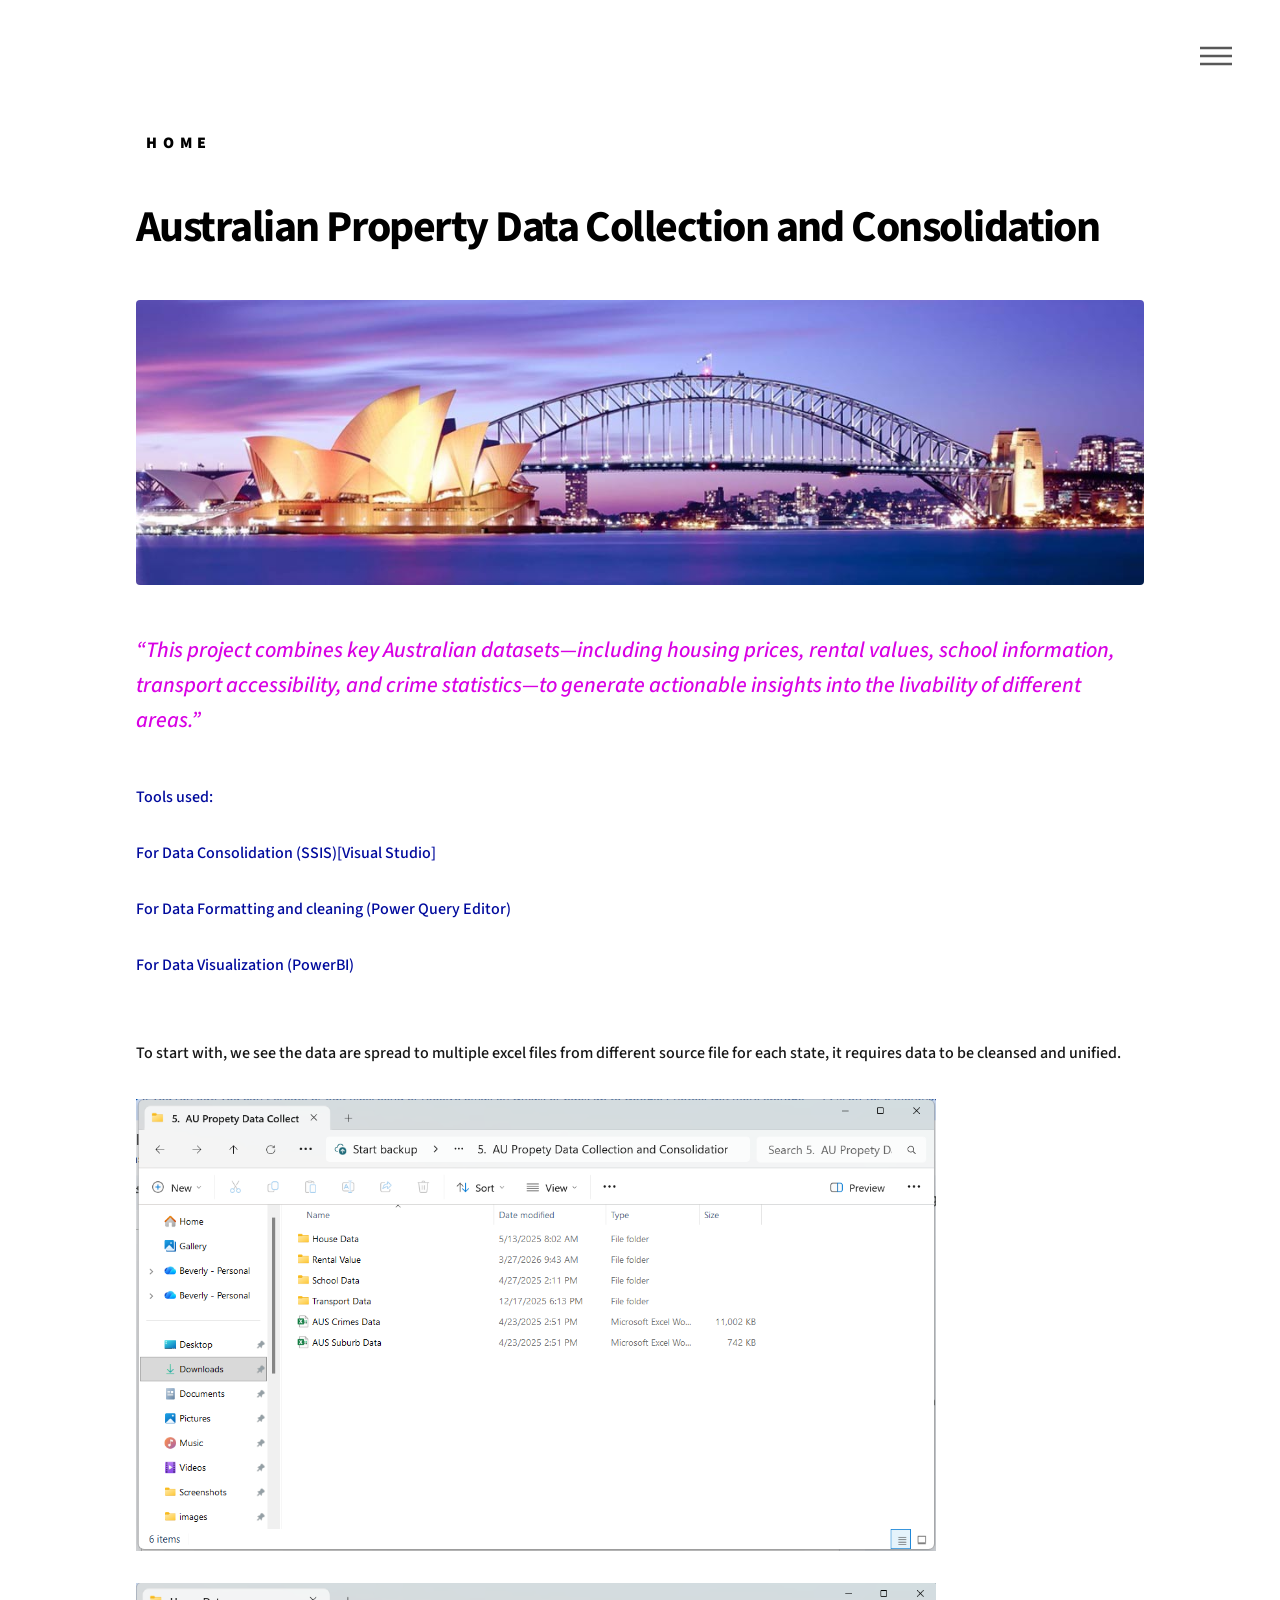
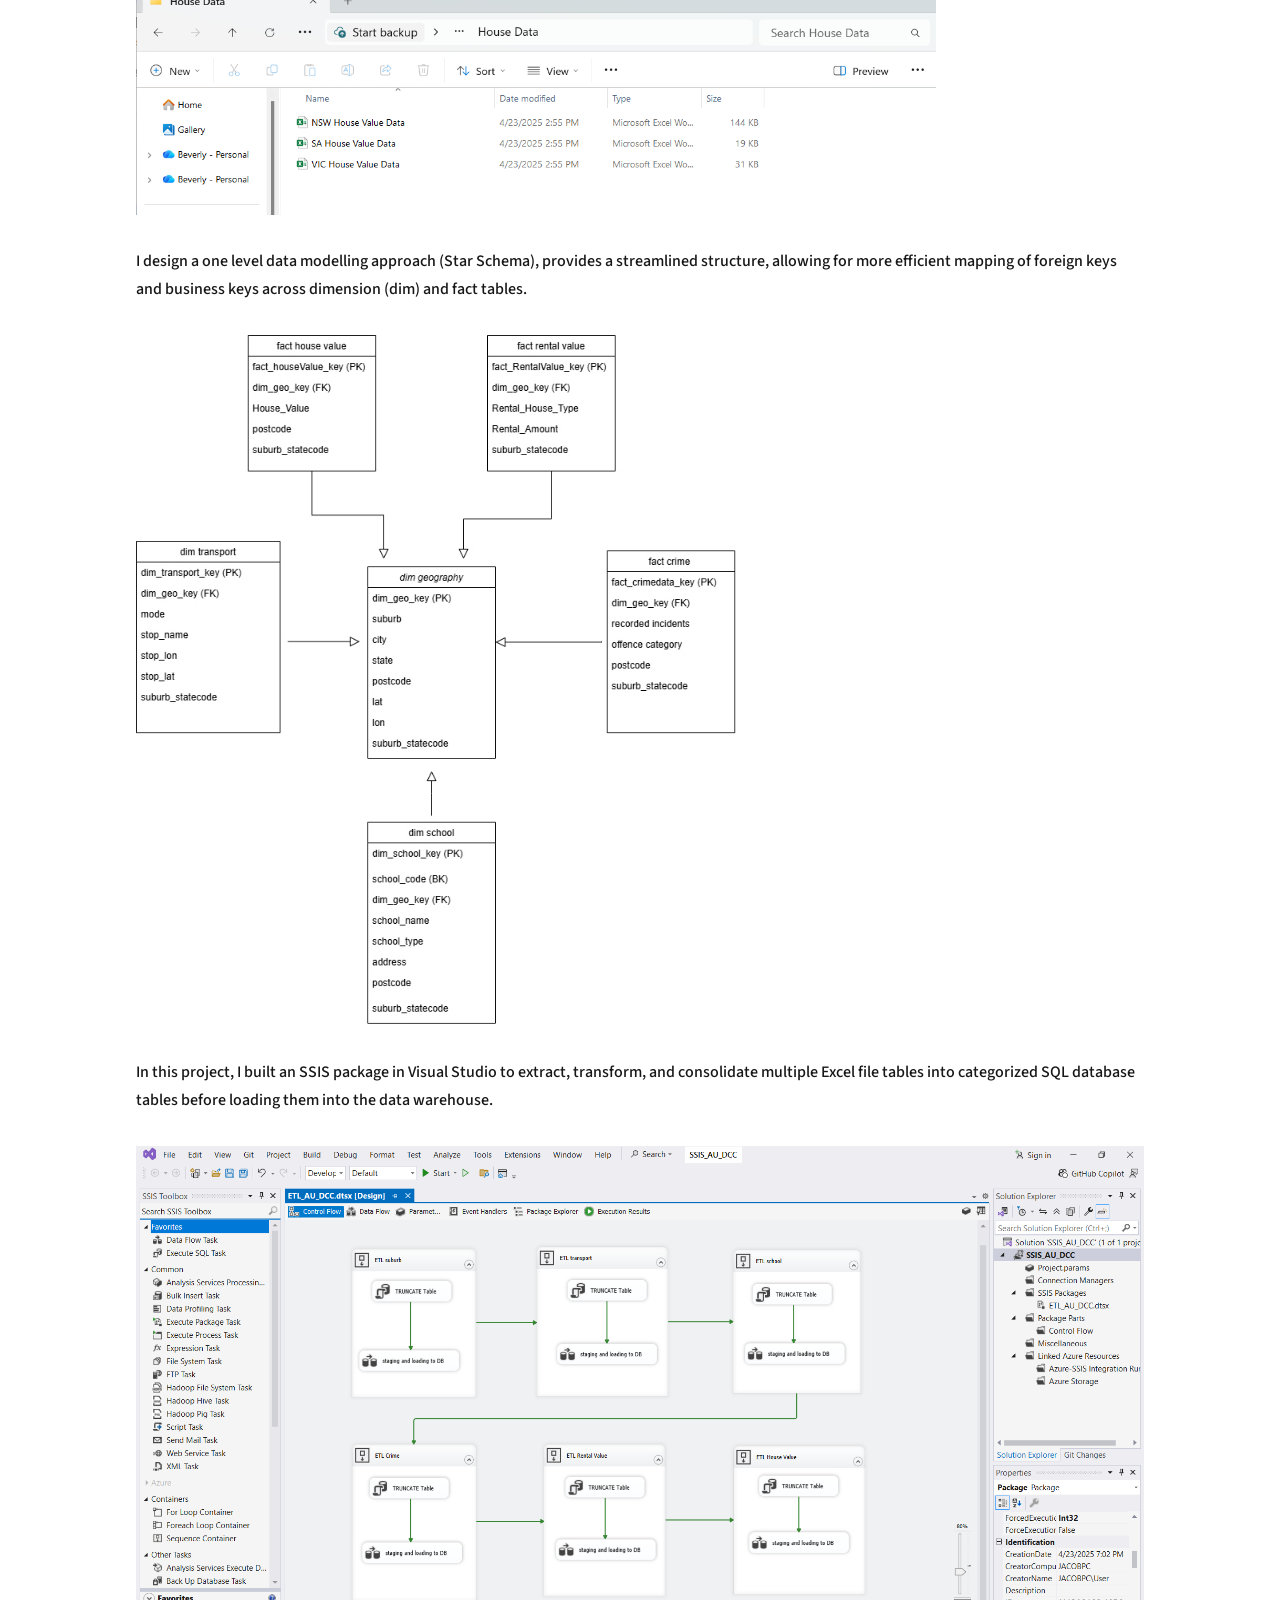
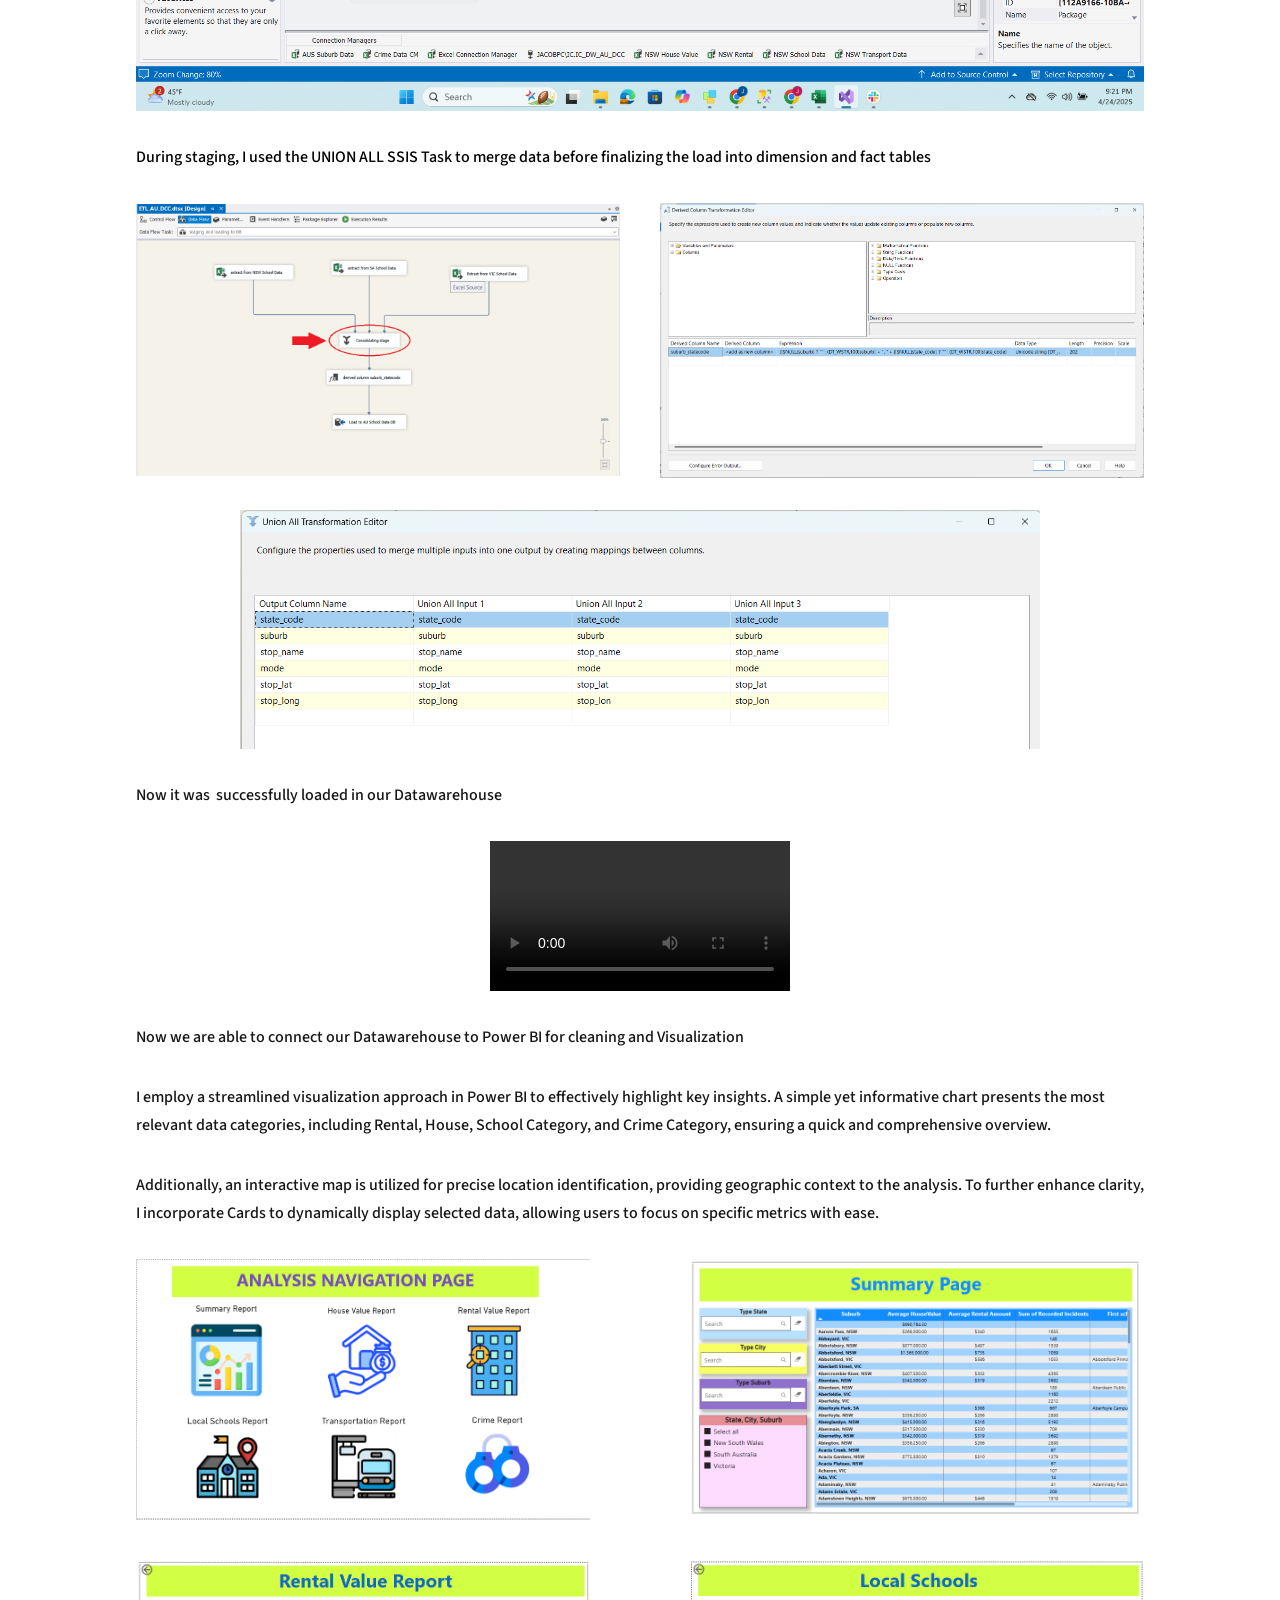
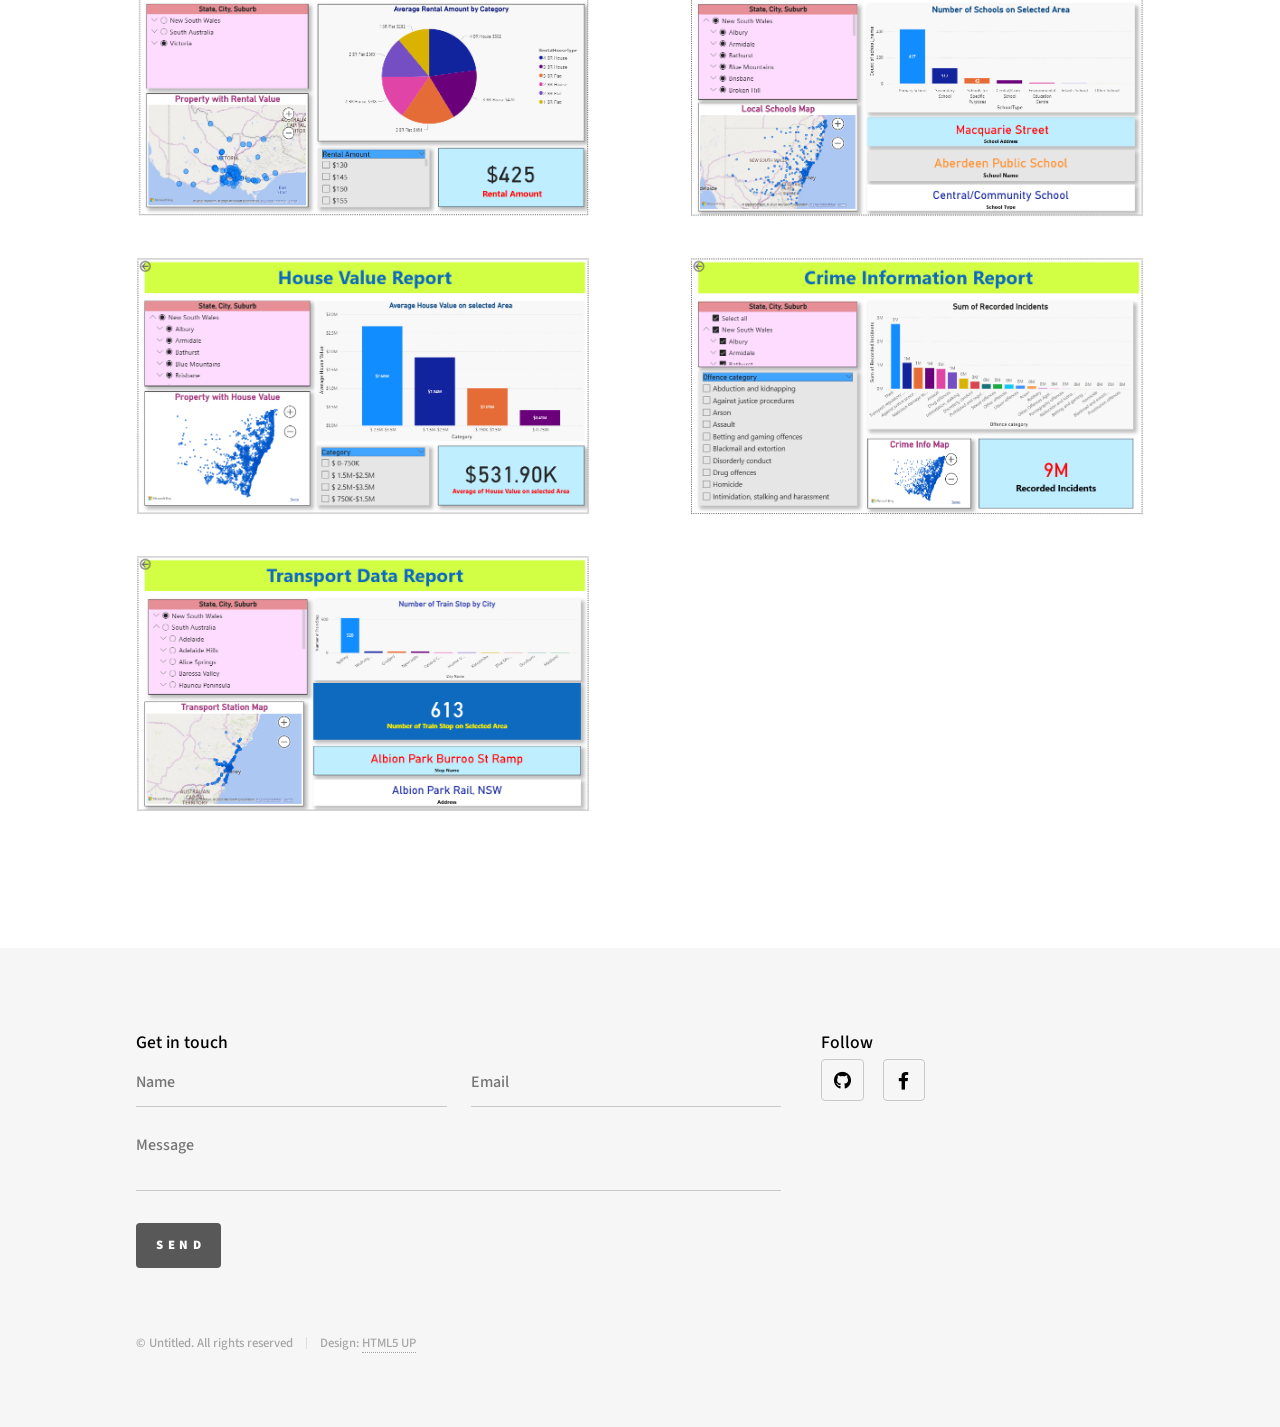
==== commit f2776e99: "design fixes" ====
--- a/Portfolio1.html
+++ b/Portfolio1.html
@@ -6,7 +6,7 @@
 -->
 <html>
 	<head>
-		<title>Generic - Phantom by HTML5 UP</title>
+		<title>Jacob Gamit/Portfolio</title>
 		<meta charset="utf-8" />
 		<meta name="viewport" content="width=device-width, initial-scale=1, user-scalable=no" />
 		<link rel="stylesheet" href="assets/css/main.css" />
@@ -52,9 +52,18 @@
 							<h1>Australian Property Data Collection and Consolidation&nbsp; &nbsp;&nbsp;</h1>
 							<span class="image main"><img src="images/PowerBIDash.jpg" alt="" /></span>
                           <p class="project-overview"><em>“This project combines key Australian datasets—including housing prices, rental values, school information, transport accessibility, and crime statistics—to generate actionable insights into the livability of different areas.”</em></p>
-                          <h6>&nbsp;</h6>
-                          
-                          <h6>To start with, we see the data are spread to multiple excel files from different source file for each state, it requires data to be cleansed and unified.</h6>
+                          <h6 style="color: #000A9D;">Tools used: <br>
+                            <br>
+                            For Data Consolidation (SSIS)[Visual Studio]<br>
+							<br>
+                            For Data Formatting and cleaning (Power Query Editor)<br>
+                        	<br>
+							For Data Visualization (PowerBI)<br>
+							<br>
+                          </h6>
+							
+							<p></p>
+<h6>To start with, we see the data are spread to multiple excel files from different source file for each state, it requires data to be cleansed and unified.</h6>
 <p></p>
 <p></p>
 							
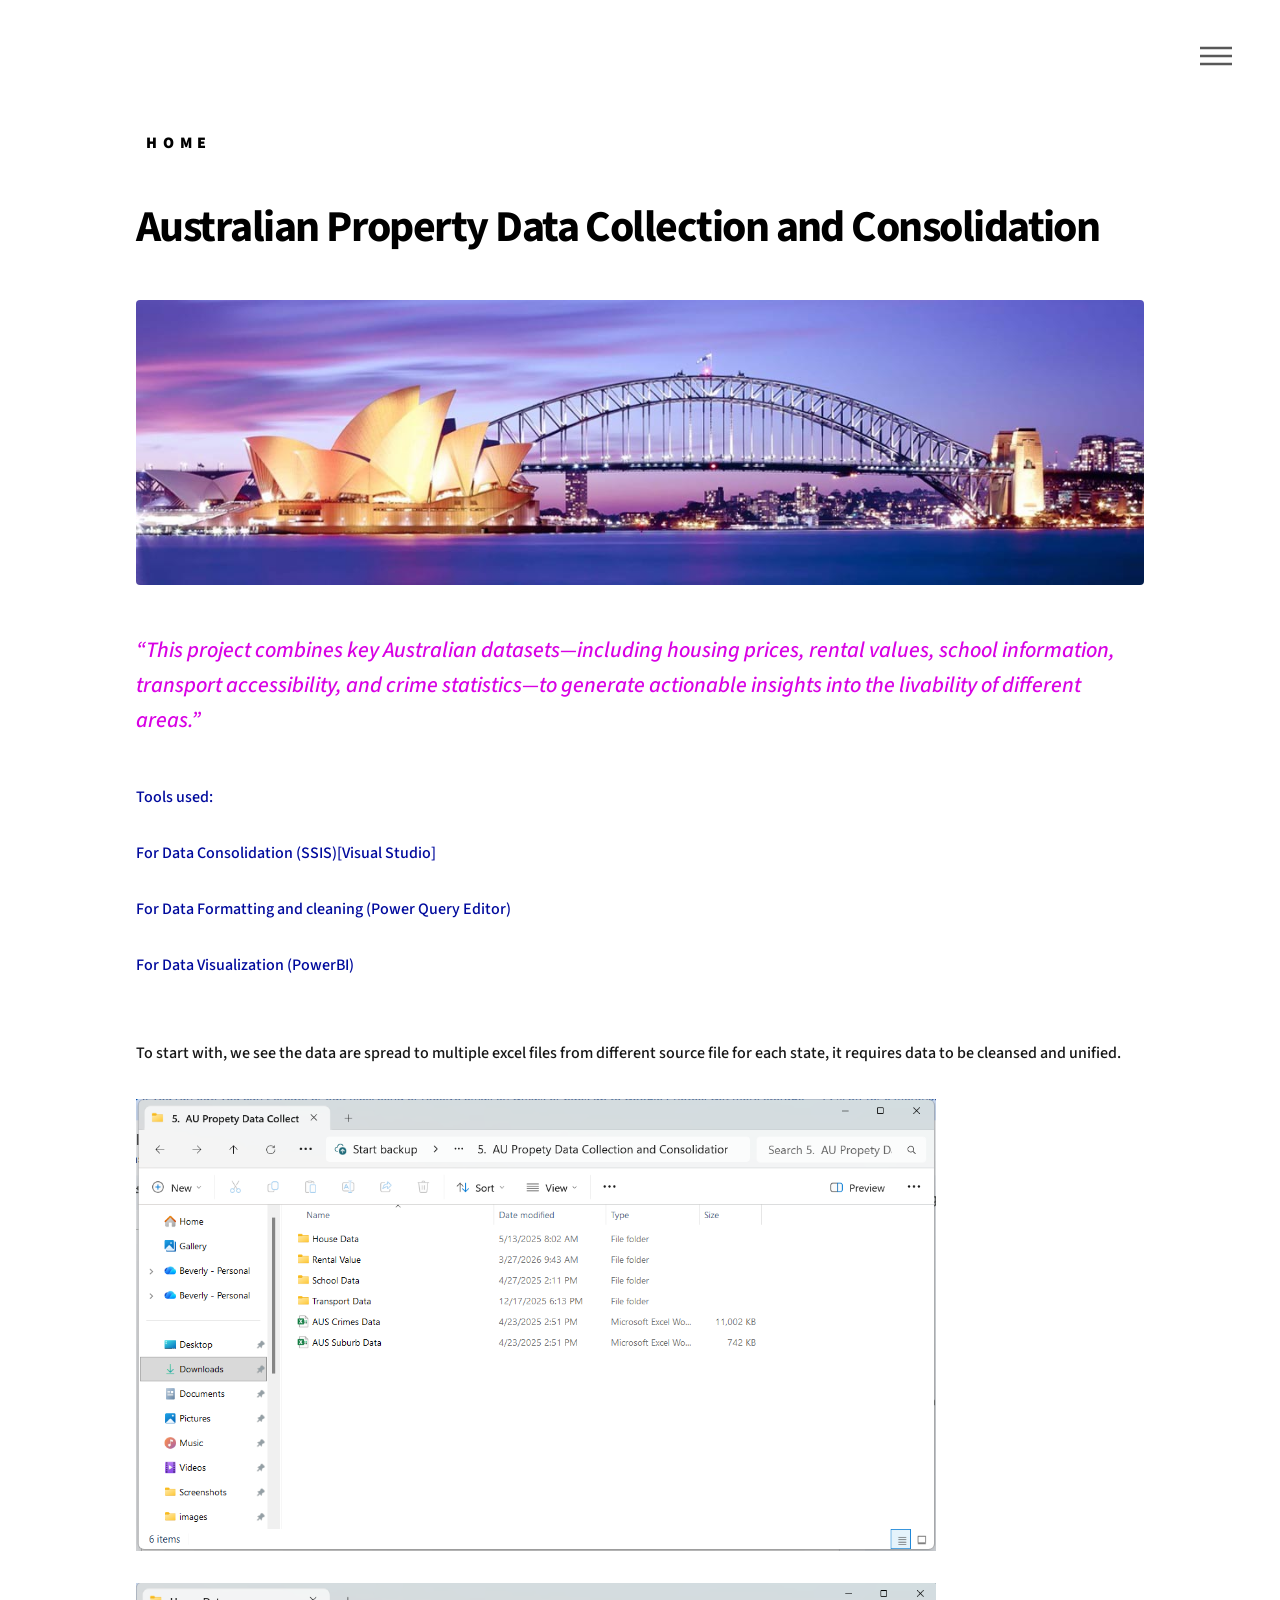
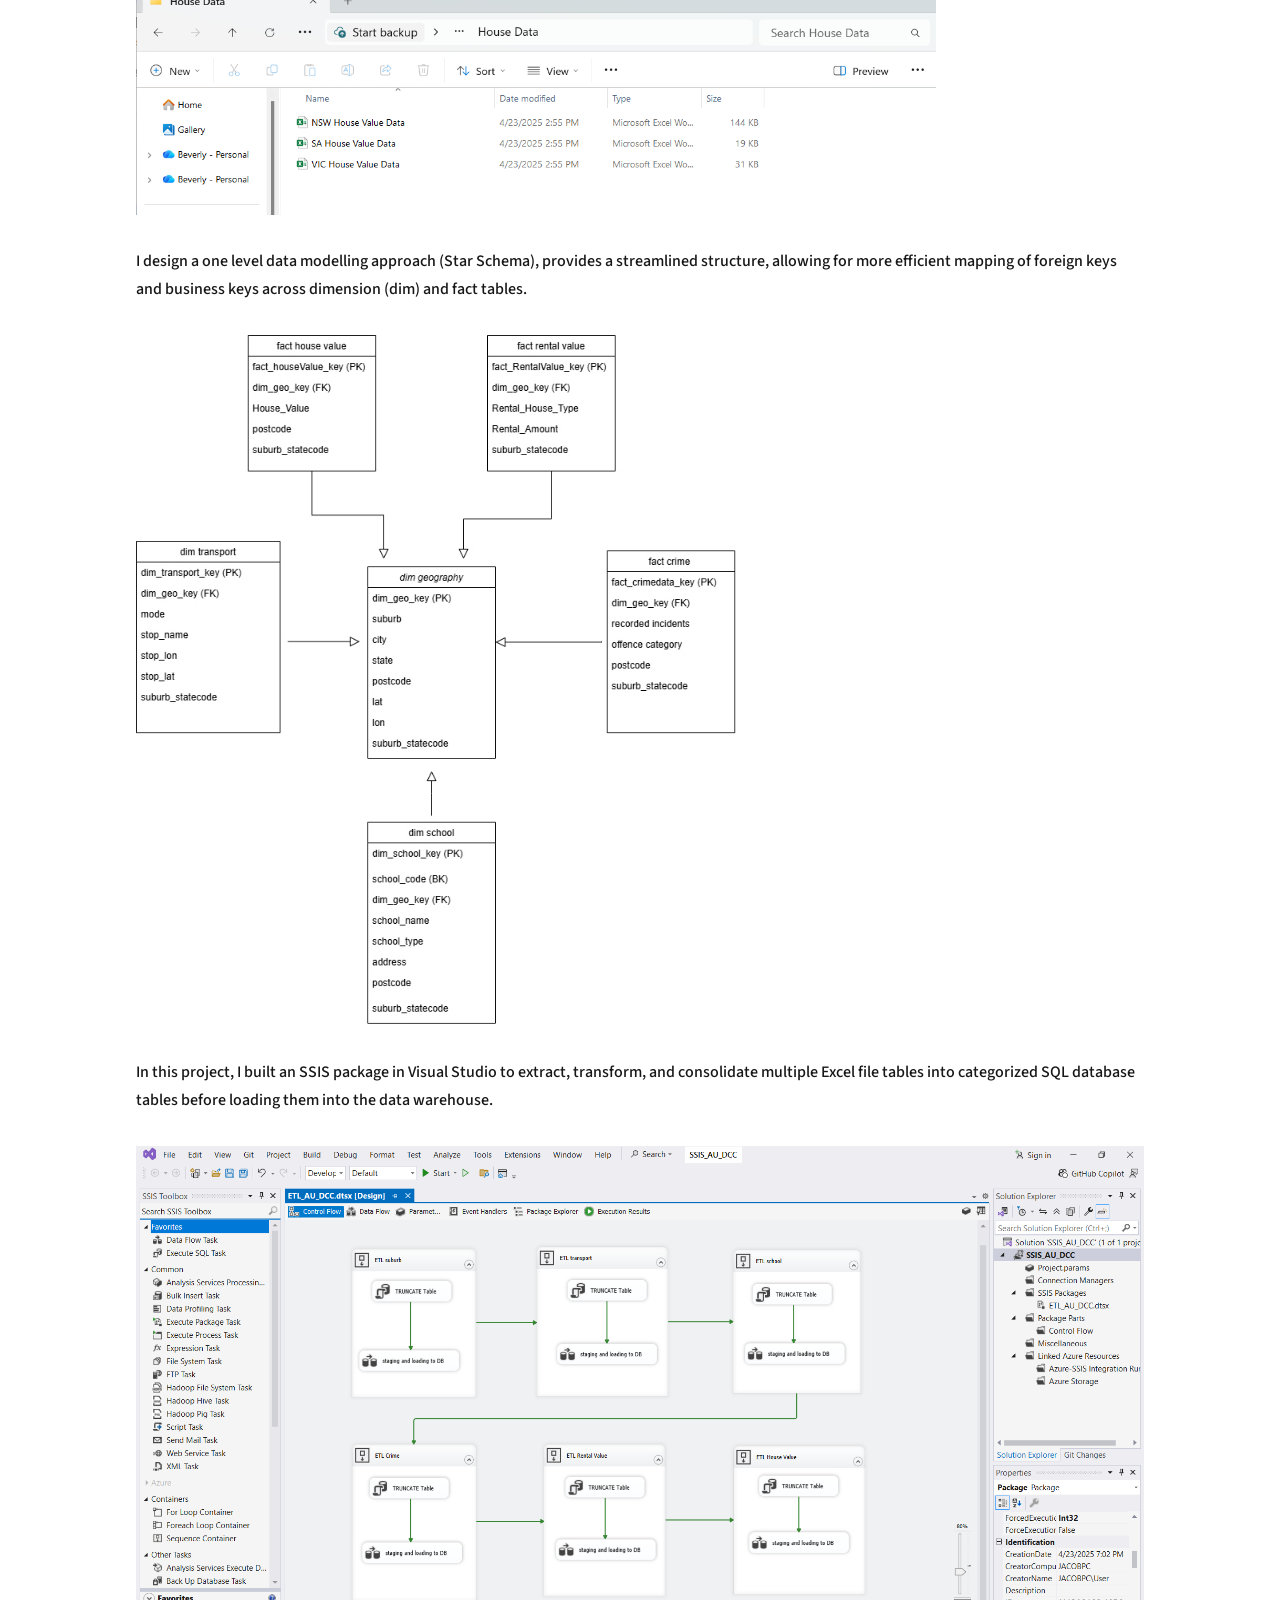
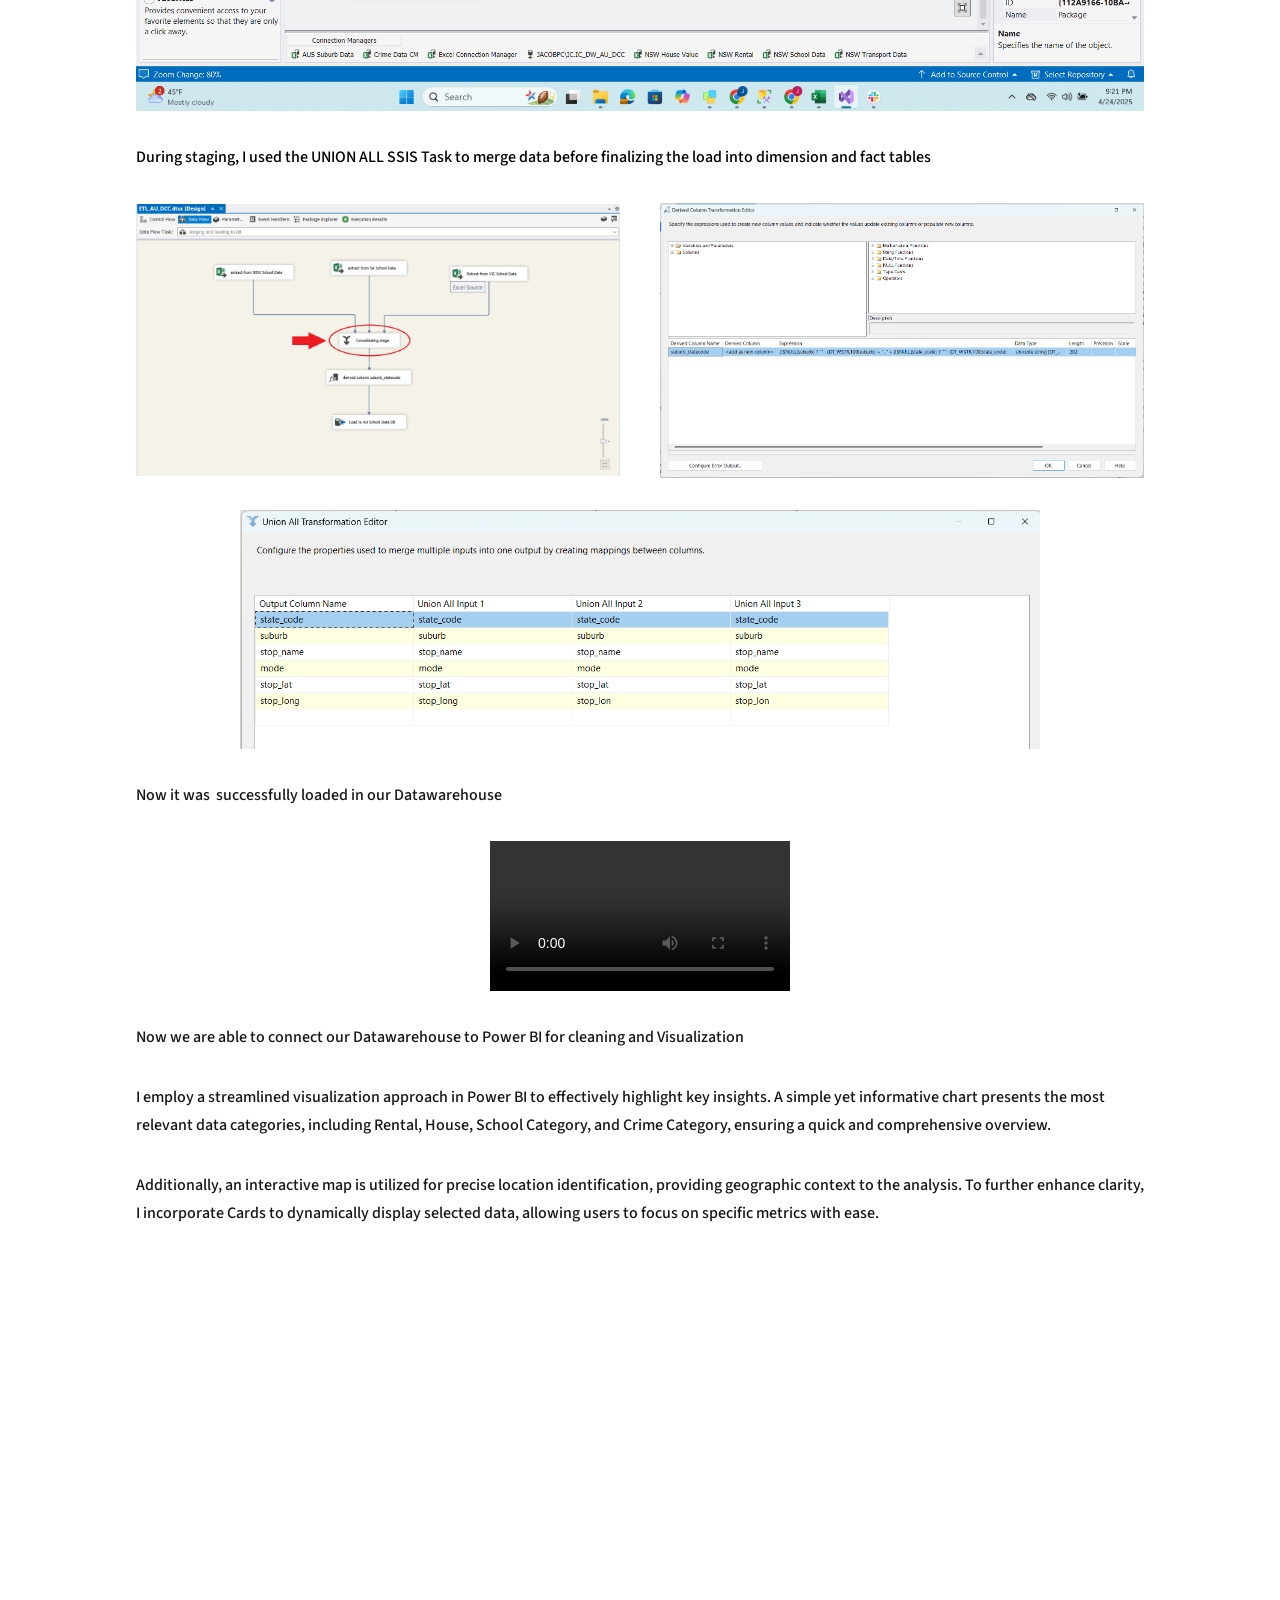
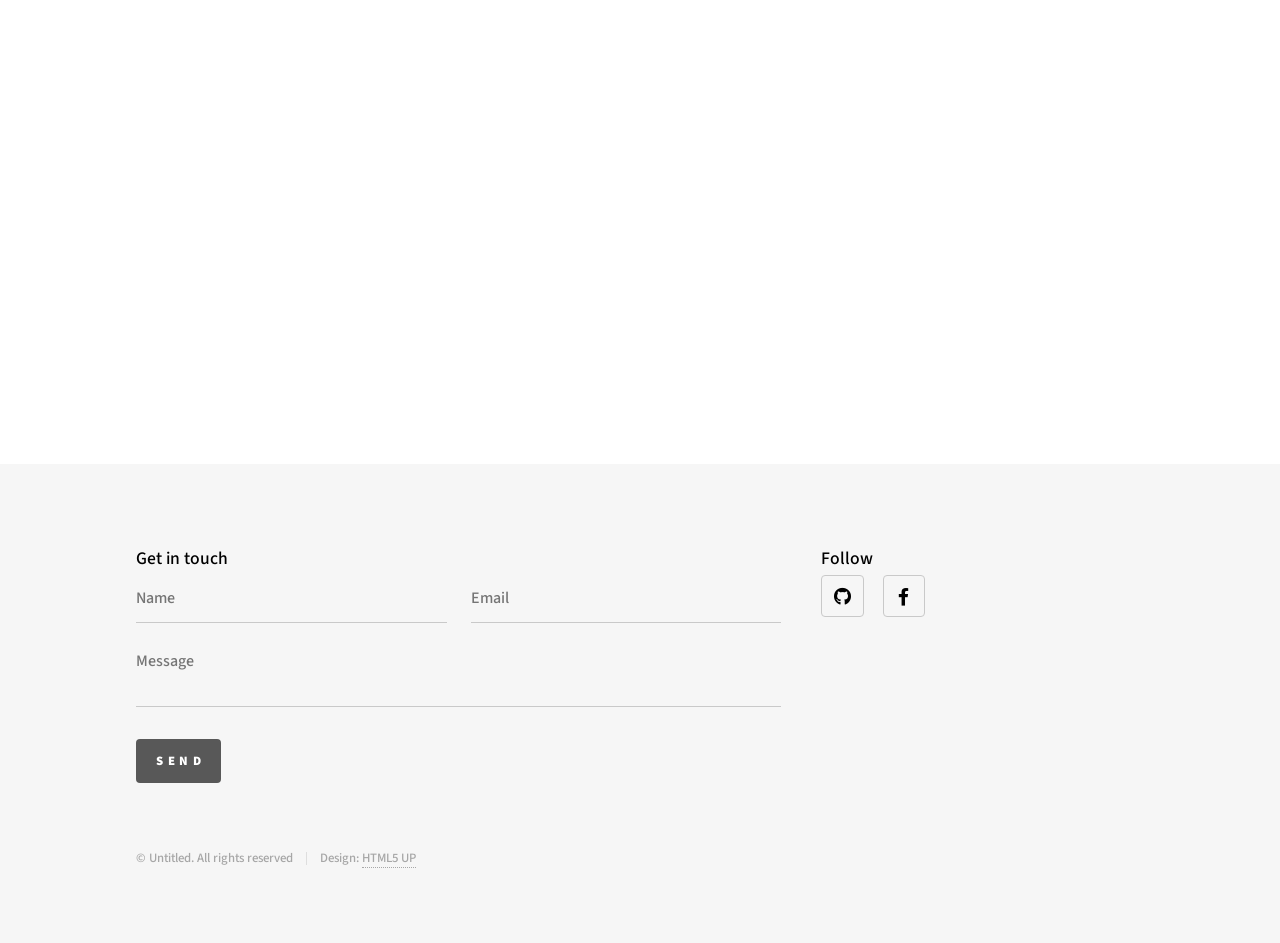
==== commit d4264f6e: "updated dashboards" ====
--- a/Portfolio1.html
+++ b/Portfolio1.html
@@ -125,7 +125,7 @@
 						 <h6>Additionally, an interactive map is utilized for precise location identification, providing geographic context to the analysis. To further enhance clarity, I incorporate Cards to dynamically display selected data, allowing users to focus on specific metrics with ease.</h6>
 <p></p>
 							
-							<div class = "PBI-gallery">
+							<!--<div class = "PBI-gallery">
 					        <img src="images/crop navigation page.png" alt="" width="700"/>
 							<img src="images/PBI1.png" alt="" width="700"/>
 							<img src="images/PBI2.png" alt="" width="700"/>
@@ -133,8 +133,8 @@
 							<img src="images/PBI4.png" alt="" width="700"/>
 							<img src="images/PBI5.png" alt="" width="700"/>
 							<img src="images/PBI6.png" alt="" width="700"/>
-							</div>
-							
+							</div>-->
+							<div><iframe title="Australian Liveability Index" width="1200" height="700" src="https://app.powerbi.com/view?r=eyJrIjoiM2NiNjY1YjgtZWVjZS00OTllLWE2NDUtYzY3MmMyZGYyZDBhIiwidCI6IjJiZTZmYTg3LWVjZjktNGI5MS1hZjM2LTFjNTRjOGZmMjI2YSJ9" frameborder="0" allowFullScreen="true"></iframe></div>
                         </div>
 					</div>
 
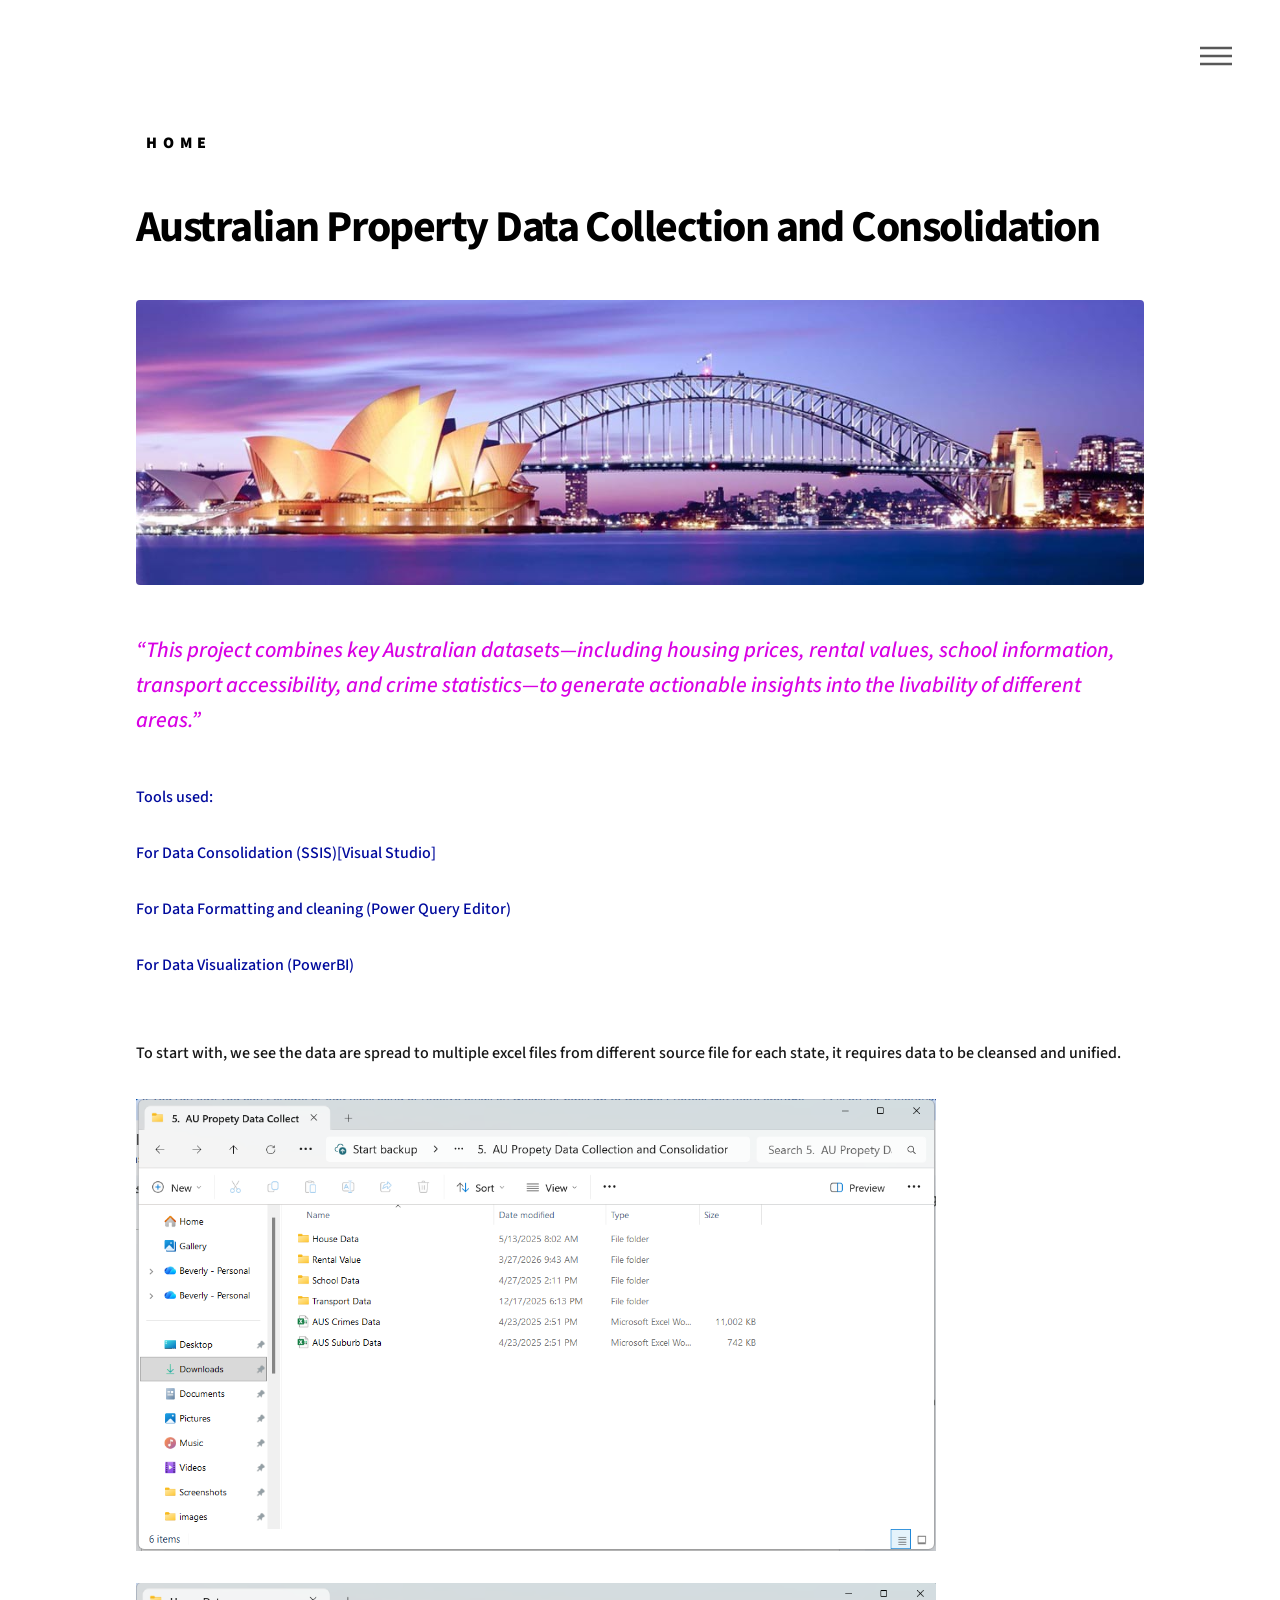
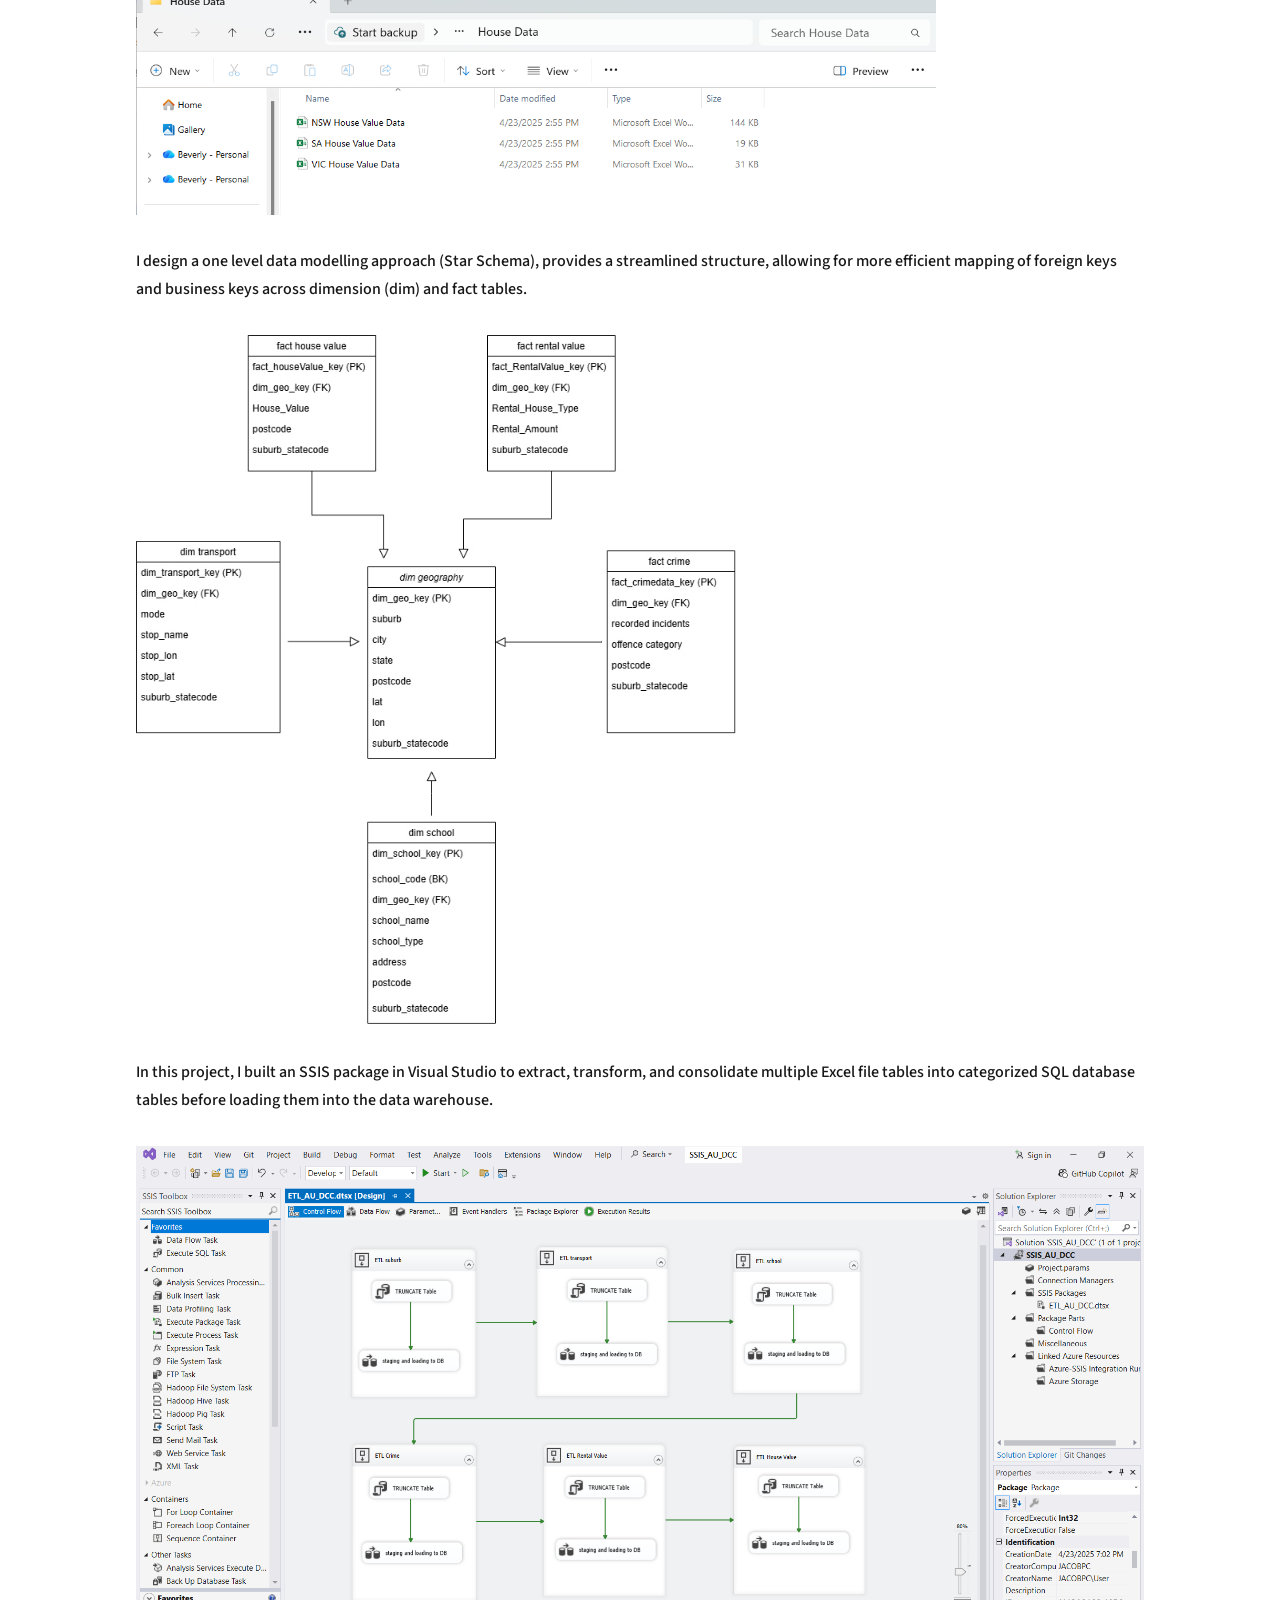
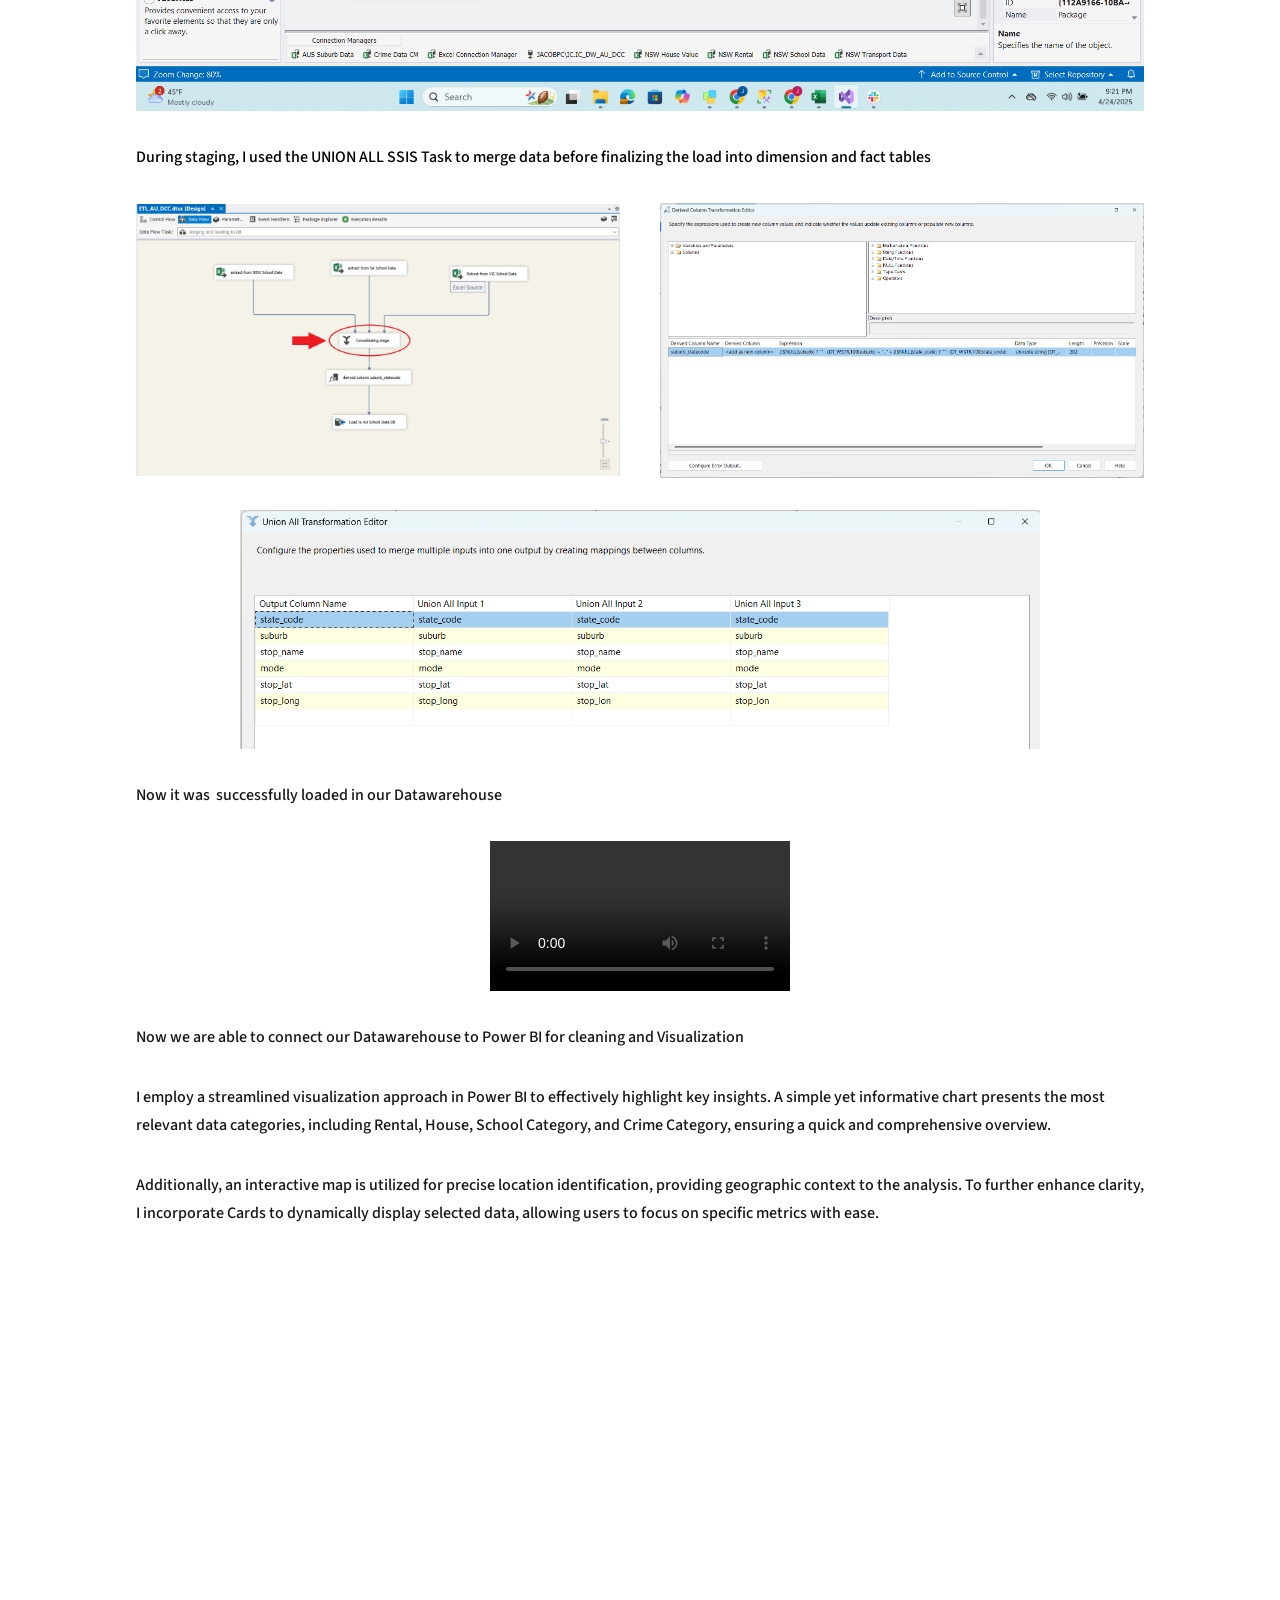
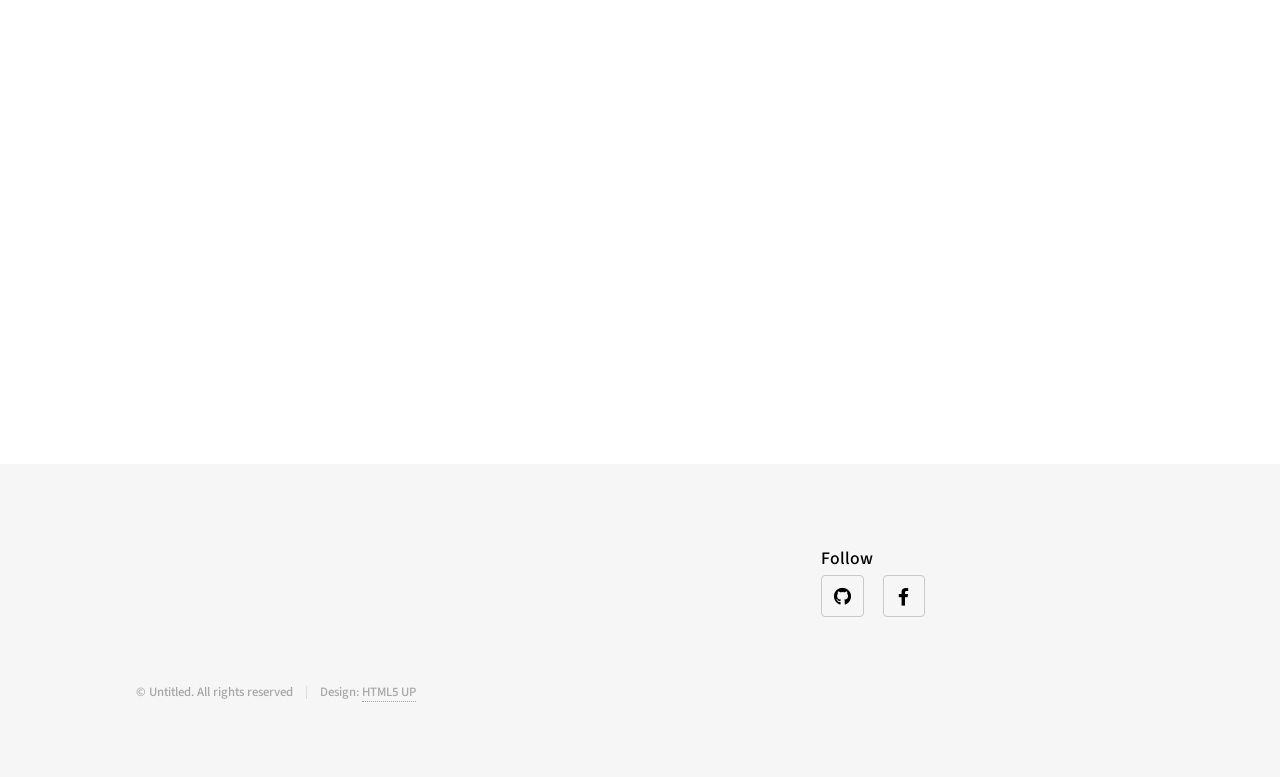
==== commit d9895cd9: "update" ====
--- a/Portfolio1.html
+++ b/Portfolio1.html
@@ -142,7 +142,7 @@
 					<footer id="footer">
 						<div class="inner">
 							<section>
-								<h2>Get in touch</h2>
+								<!--<h2>Get in touch</h2>
 								<form method="post" action="#">
 									<div class="fields">
 										<div class="field half">
@@ -158,7 +158,7 @@
 									<ul class="actions">
 										<li><input type="submit" value="Send" class="primary" /></li>
 									</ul>
-								</form>
+								</form>-->
 							</section>
 							<section>
 								<h2>Follow</h2>
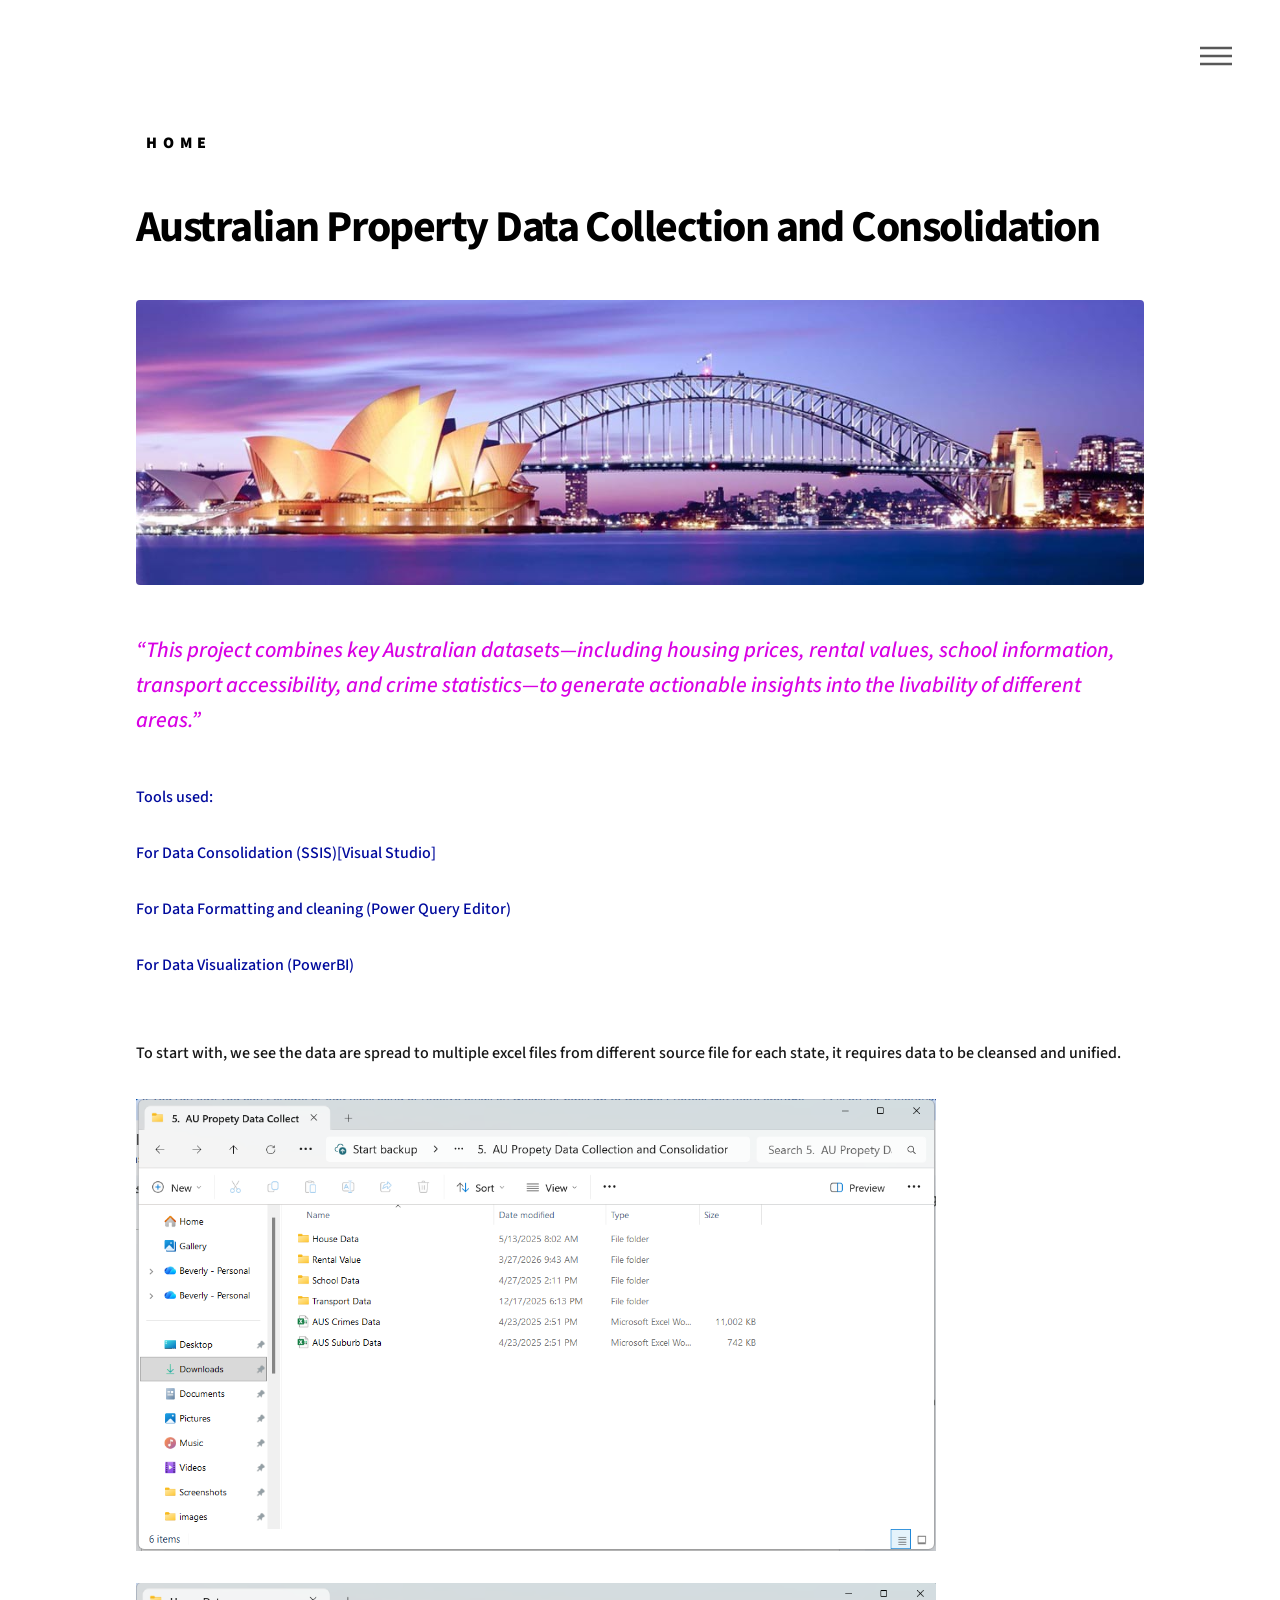
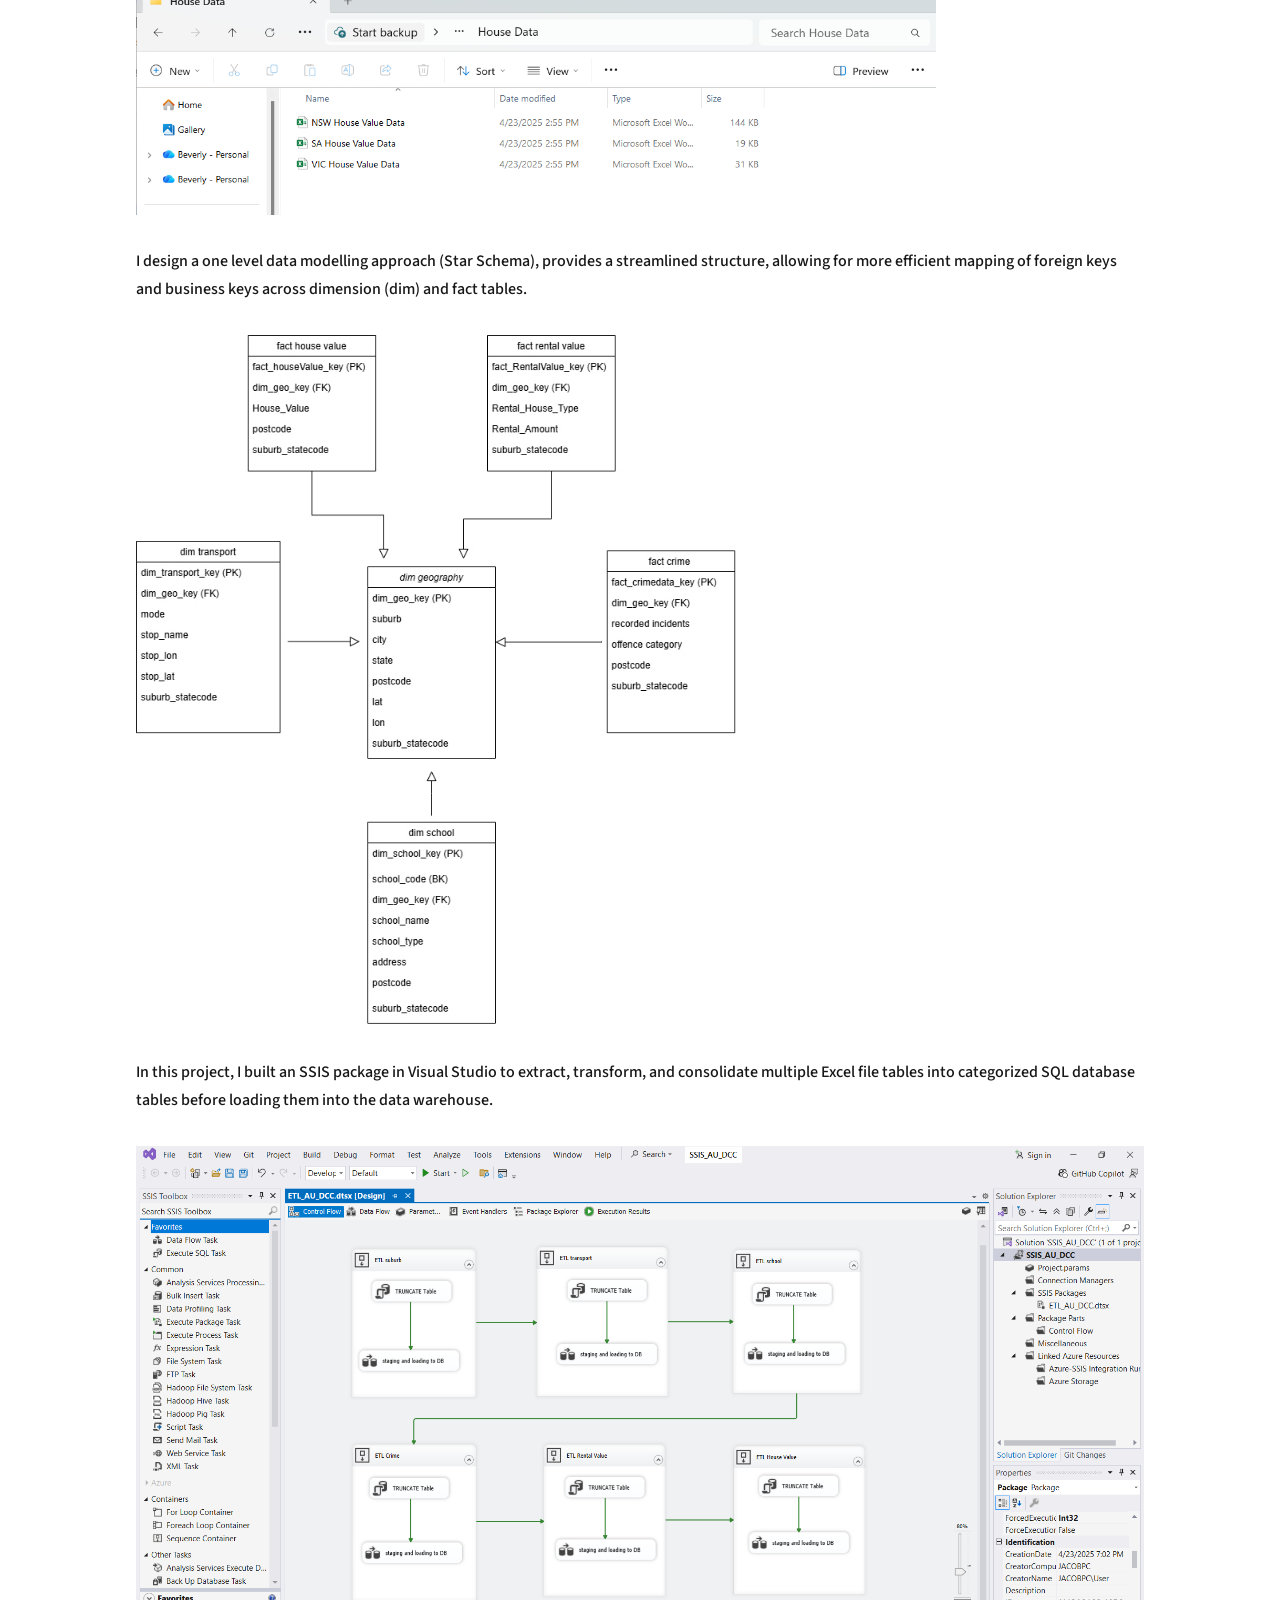
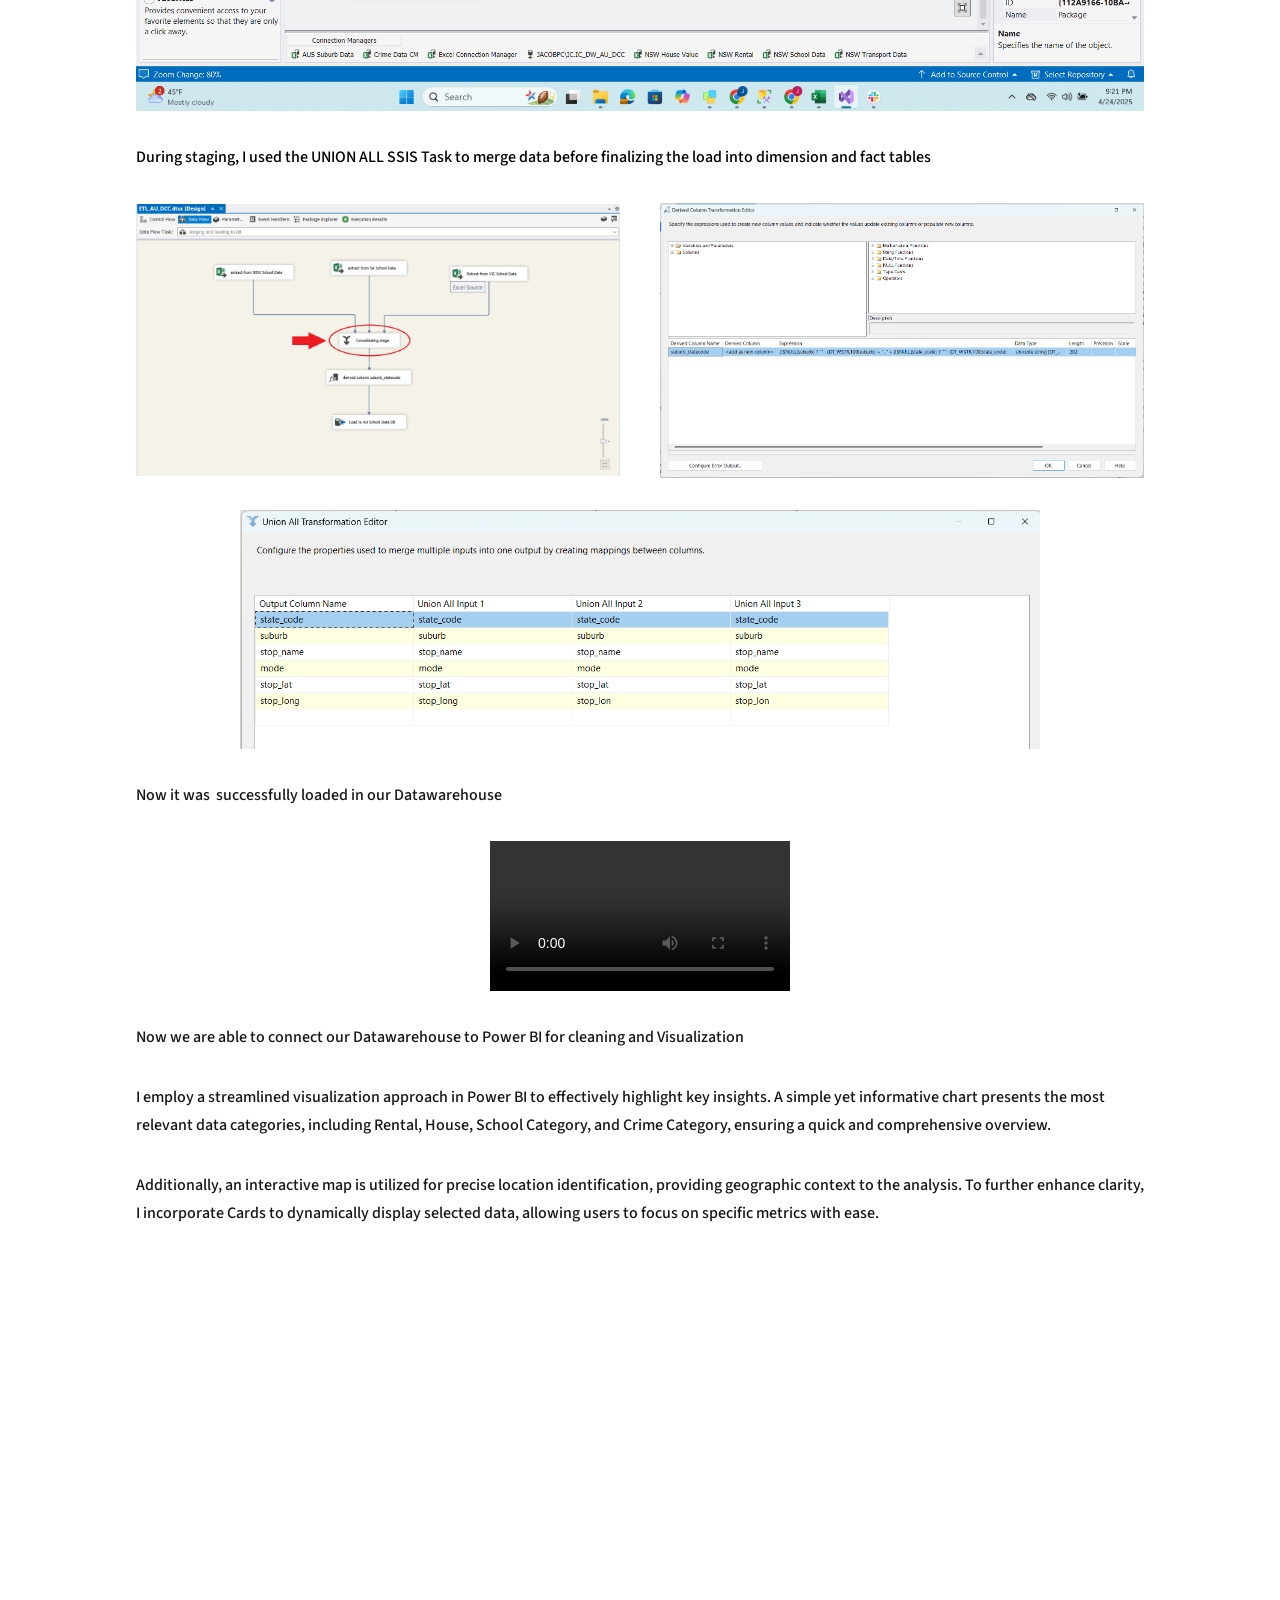
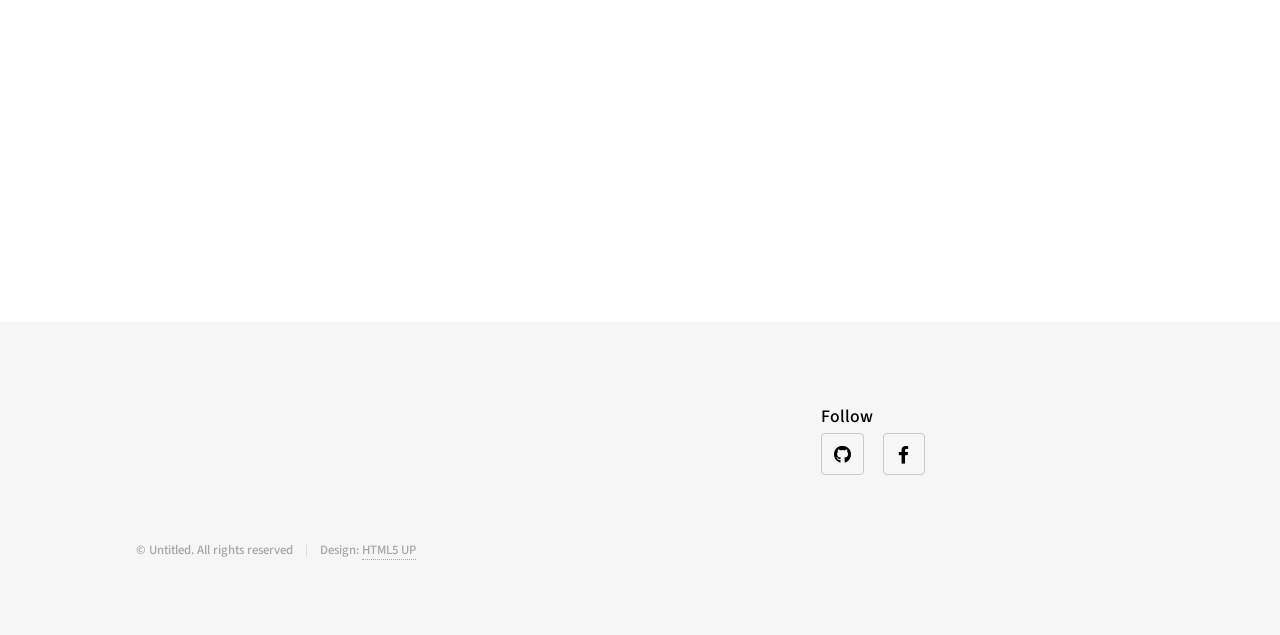
==== commit cc48e48f: "fabric integration" ====
--- a/Portfolio1.html
+++ b/Portfolio1.html
@@ -134,7 +134,15 @@
 							<img src="images/PBI5.png" alt="" width="700"/>
 							<img src="images/PBI6.png" alt="" width="700"/>
 							</div>-->
-							<div><iframe title="Australian Liveability Index" width="1200" height="700" src="https://app.powerbi.com/view?r=eyJrIjoiM2NiNjY1YjgtZWVjZS00OTllLWE2NDUtYzY3MmMyZGYyZDBhIiwidCI6IjJiZTZmYTg3LWVjZjktNGI5MS1hZjM2LTFjNTRjOGZmMjI2YSJ9" frameborder="0" allowFullScreen="true"></iframe></div>
+							<div style="position: relative; width: 100%; padding-top: 56.25%; overflow: hidden;">
+    <iframe 
+        title="Australian Liveability Index"
+        src="https://app.powerbi.com/view?r=eyJrIjoiM2NiNjY1YjgtZWVjZS00OTllLWE2NDUtYzY3MmMyZGYyZDBhIiwidCI6IjJiZTZmYTg3LWVjZjktNGI5MS1hZjM2LTFjNTRjOGZmMjI2YSJ9"
+        frameborder="0"
+        allowfullscreen="true"
+        style="position: absolute; top: 0; left: 0; width: 100%; height: 100%; border: 0;">
+    </iframe>
+</div>
                         </div>
 					</div>
 
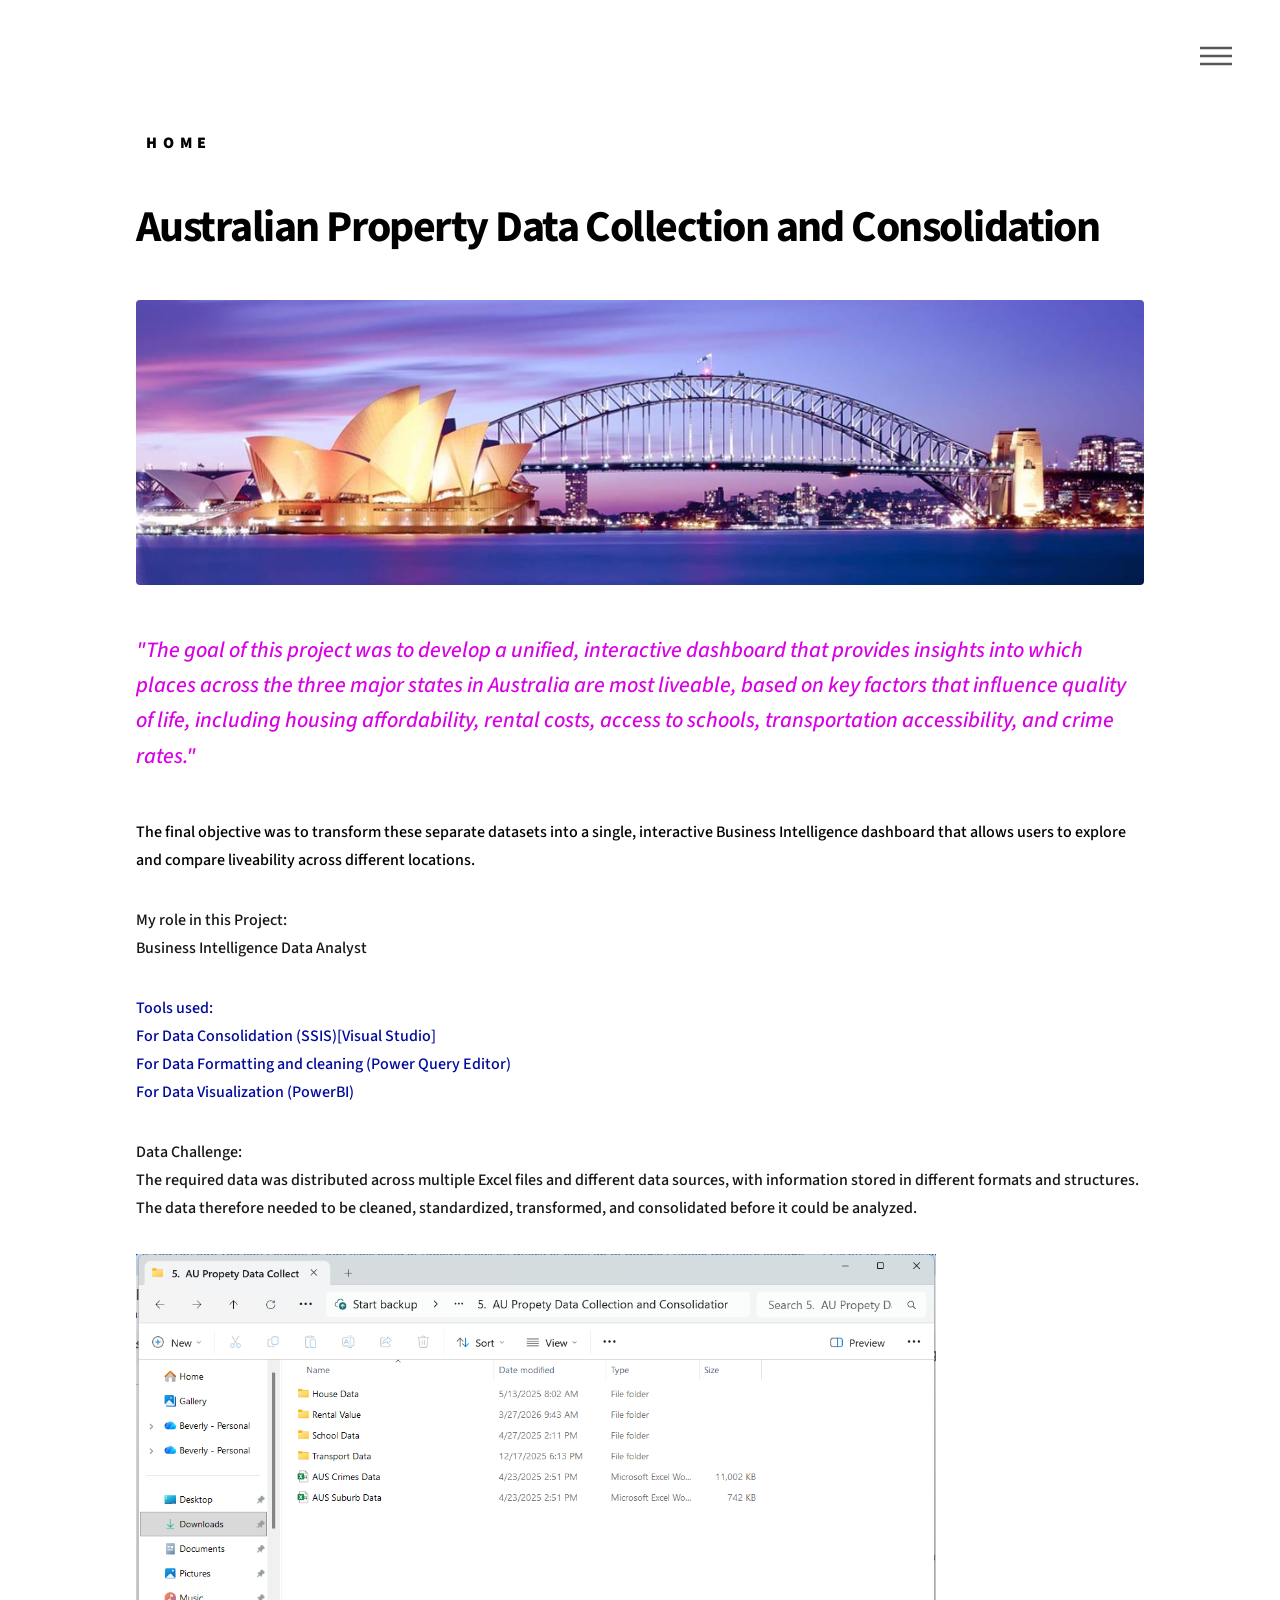
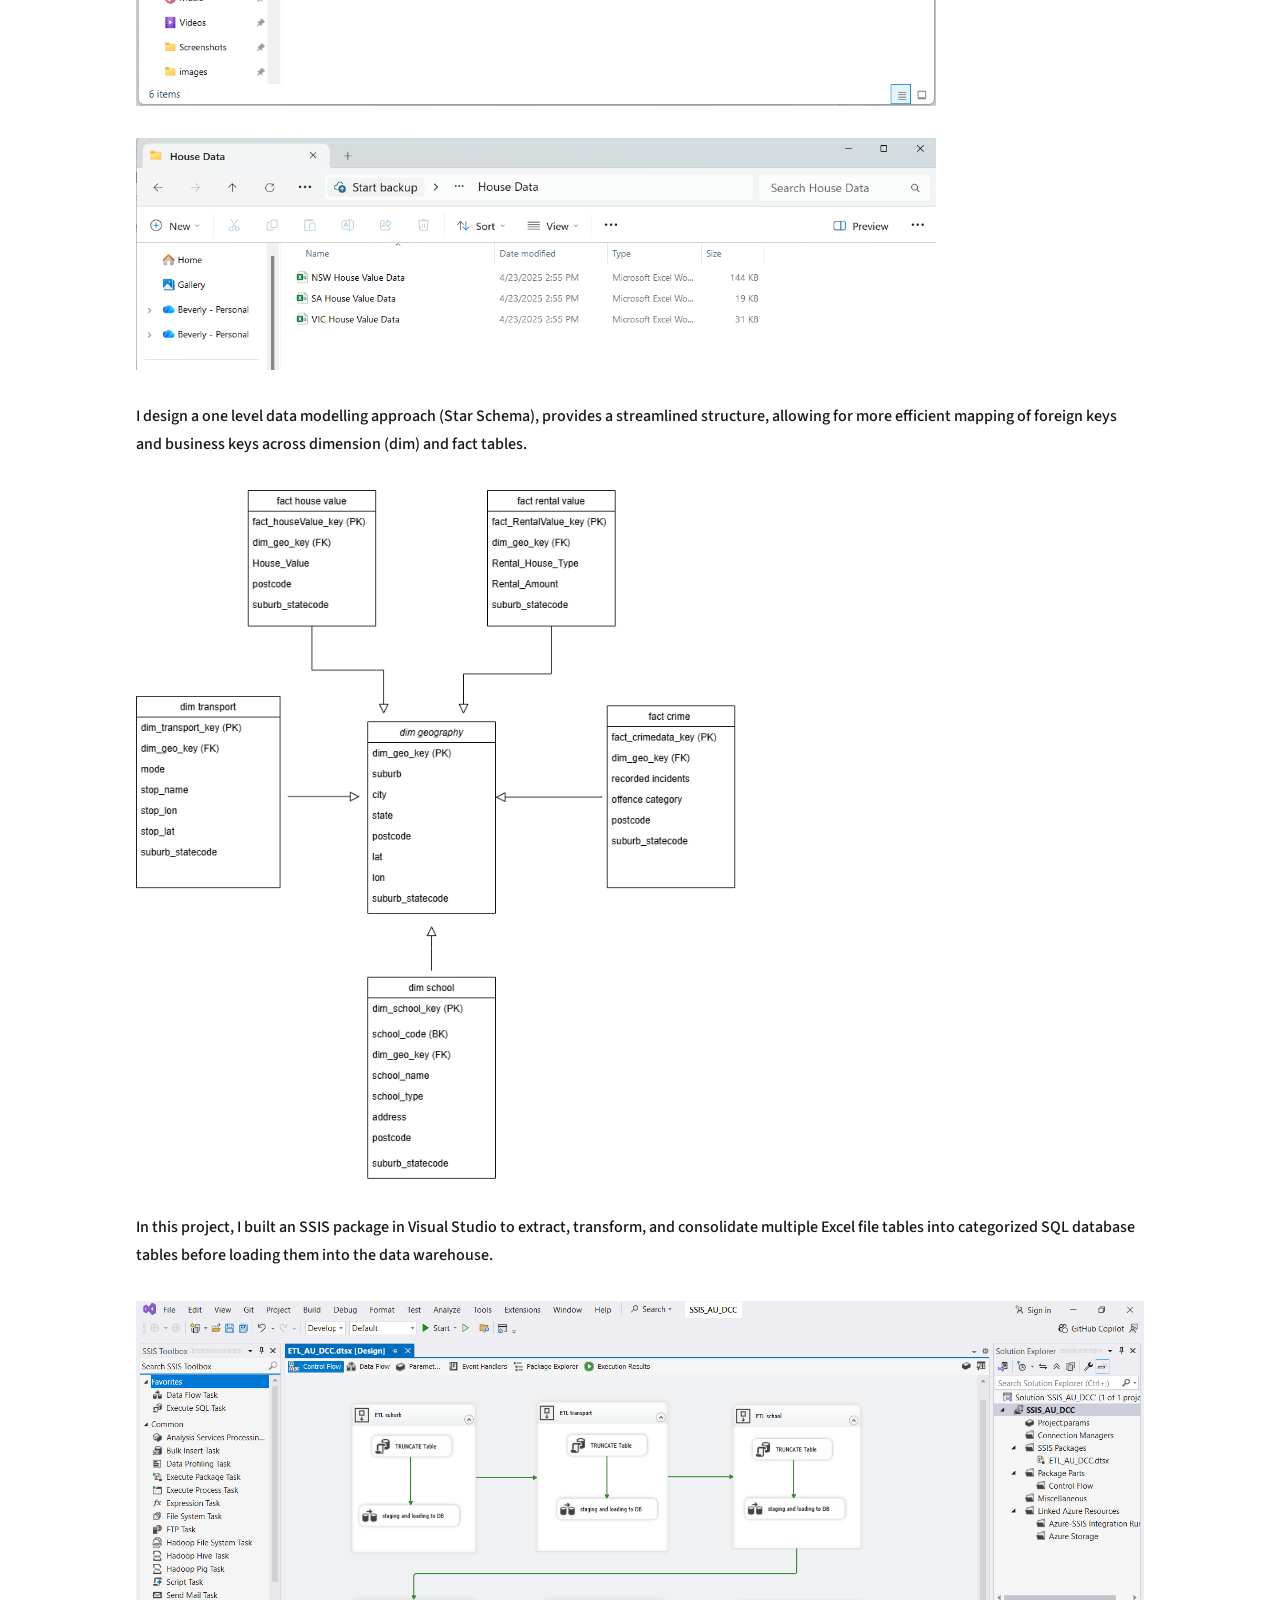
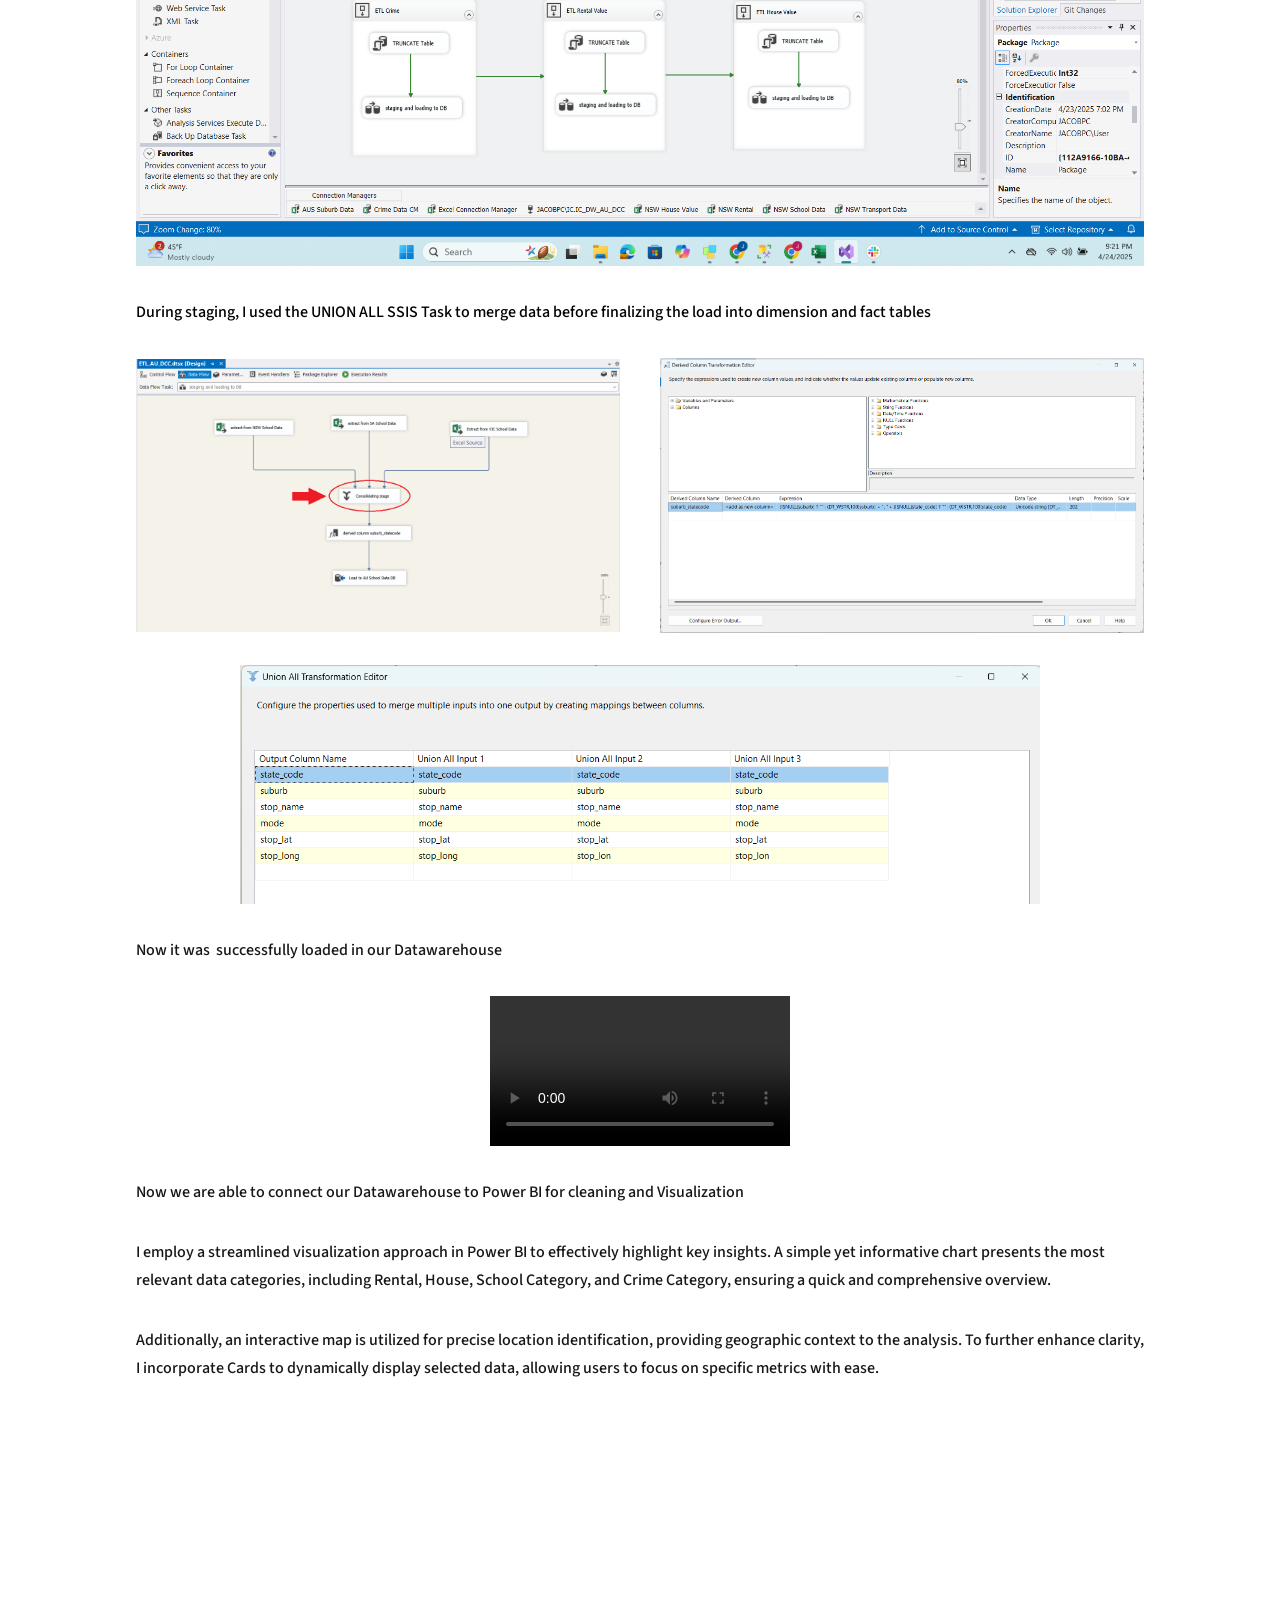
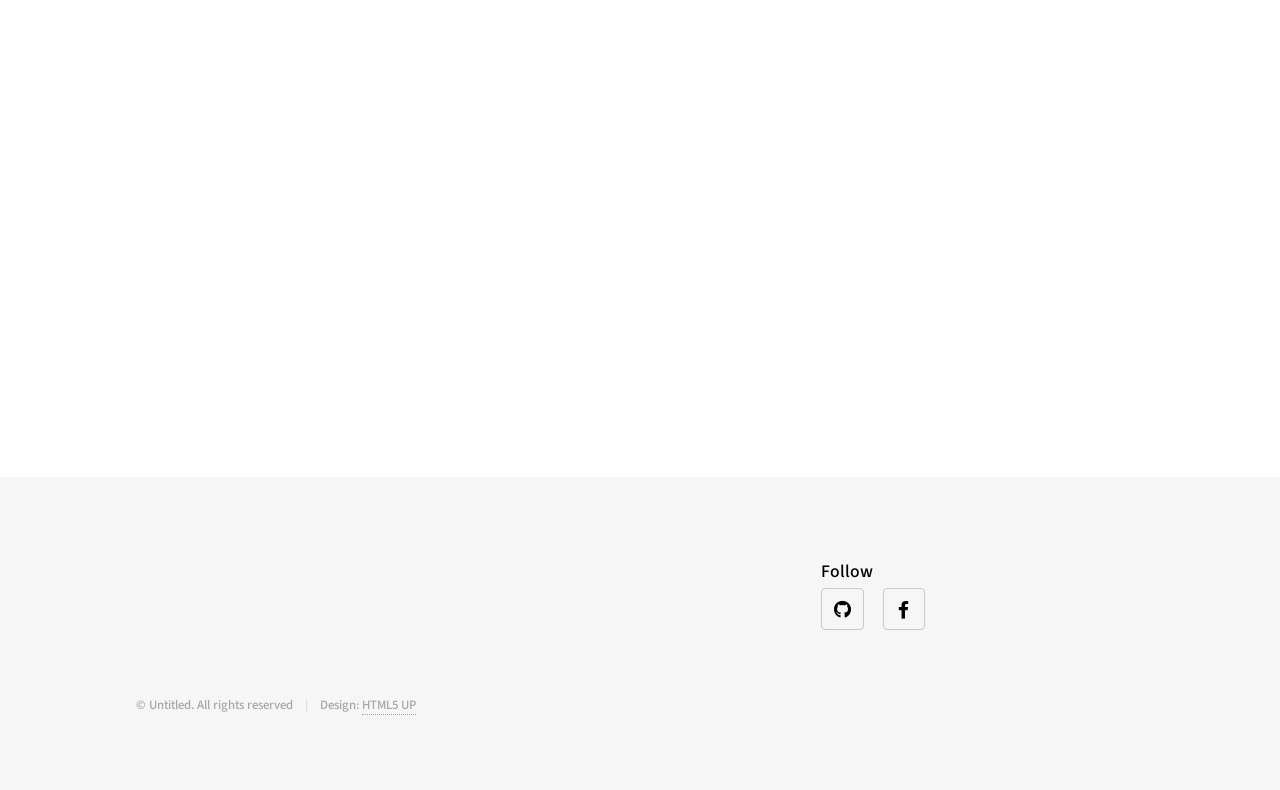
==== commit 4a1e212f: "recent editions" ====
--- a/Portfolio1.html
+++ b/Portfolio1.html
@@ -51,19 +51,30 @@
 						<div class="inner">
 							<h1>Australian Property Data Collection and Consolidation&nbsp; &nbsp;&nbsp;</h1>
 							<span class="image main"><img src="images/PowerBIDash.jpg" alt="" /></span>
-                          <p class="project-overview"><em>“This project combines key Australian datasets—including housing prices, rental values, school information, transport accessibility, and crime statistics—to generate actionable insights into the livability of different areas.”</em></p>
+                          <p class="project-overview"><em>"The goal of this project was to develop a unified, interactive dashboard that provides insights into which places across the three major states in Australia are most liveable, based on key factors that influence quality of life, including housing affordability, rental costs, access to schools, transportation accessibility, and crime rates."</em></p>
+							
+							<p>The final objective was to transform these separate datasets into a single, interactive Business Intelligence dashboard that allows users to explore and compare liveability across different locations.</p>
+							
+							<p></p>
+							<h6>My role in this Project:<br>
+							Business Intelligence Data Analyst</h6>
+							<p></p>
+						
                           <h6 style="color: #000A9D;">Tools used: <br>
-                            <br>
+                           
                             For Data Consolidation (SSIS)[Visual Studio]<br>
-							<br>
+							
                             For Data Formatting and cleaning (Power Query Editor)<br>
-                        	<br>
+                        	
 							For Data Visualization (PowerBI)<br>
-							<br>
+							
                           </h6>
 							
 							<p></p>
-<h6>To start with, we see the data are spread to multiple excel files from different source file for each state, it requires data to be cleansed and unified.</h6>
+							
+							<h6>Data Challenge:<br>
+							The required data was distributed across multiple Excel files and different data sources, with information stored in different formats and structures. The data therefore needed to be cleaned, standardized, transformed, and consolidated before it could be analyzed.</h6>
+						
 <p></p>
 <p></p>
 							
@@ -137,7 +148,7 @@
 							<div style="position: relative; width: 100%; padding-top: 56.25%; overflow: hidden;">
     <iframe 
         title="Australian Liveability Index"
-        src="https://app.powerbi.com/view?r=eyJrIjoiM2NiNjY1YjgtZWVjZS00OTllLWE2NDUtYzY3MmMyZGYyZDBhIiwidCI6IjJiZTZmYTg3LWVjZjktNGI5MS1hZjM2LTFjNTRjOGZmMjI2YSJ9"
+        src="https://app.powerbi.com/view?r=eyJrIjoiM2NiNjY1YjgtZWVjZS00OTllLWE2NDUtYzY3MmMyZGYyZDBhIiwidCI6IjJiZTZmYTg3LWVjZjktNGI5MS1hZjM2LTFjNTRjOGZmMjI2YSJ9&pageName=1eb579aa687007250d10"
         frameborder="0"
         allowfullscreen="true"
         style="position: absolute; top: 0; left: 0; width: 100%; height: 100%; border: 0;">
